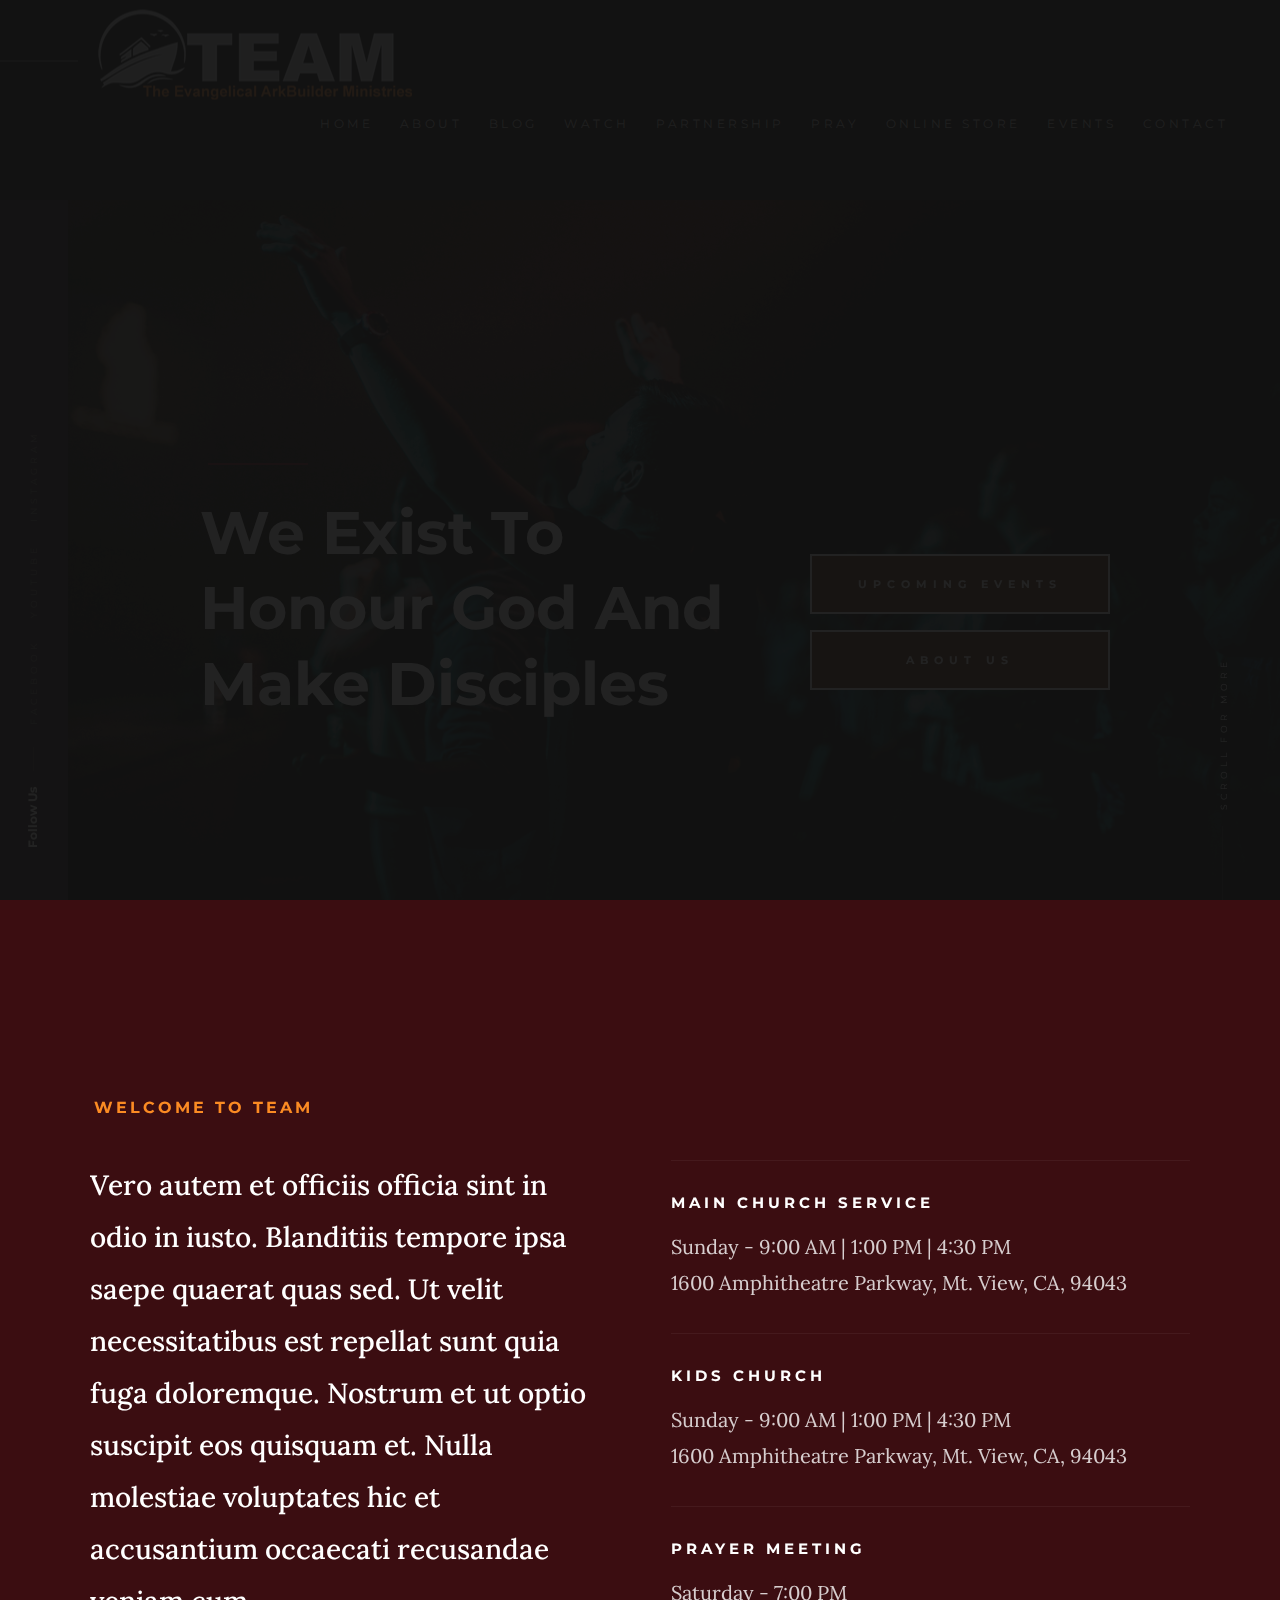
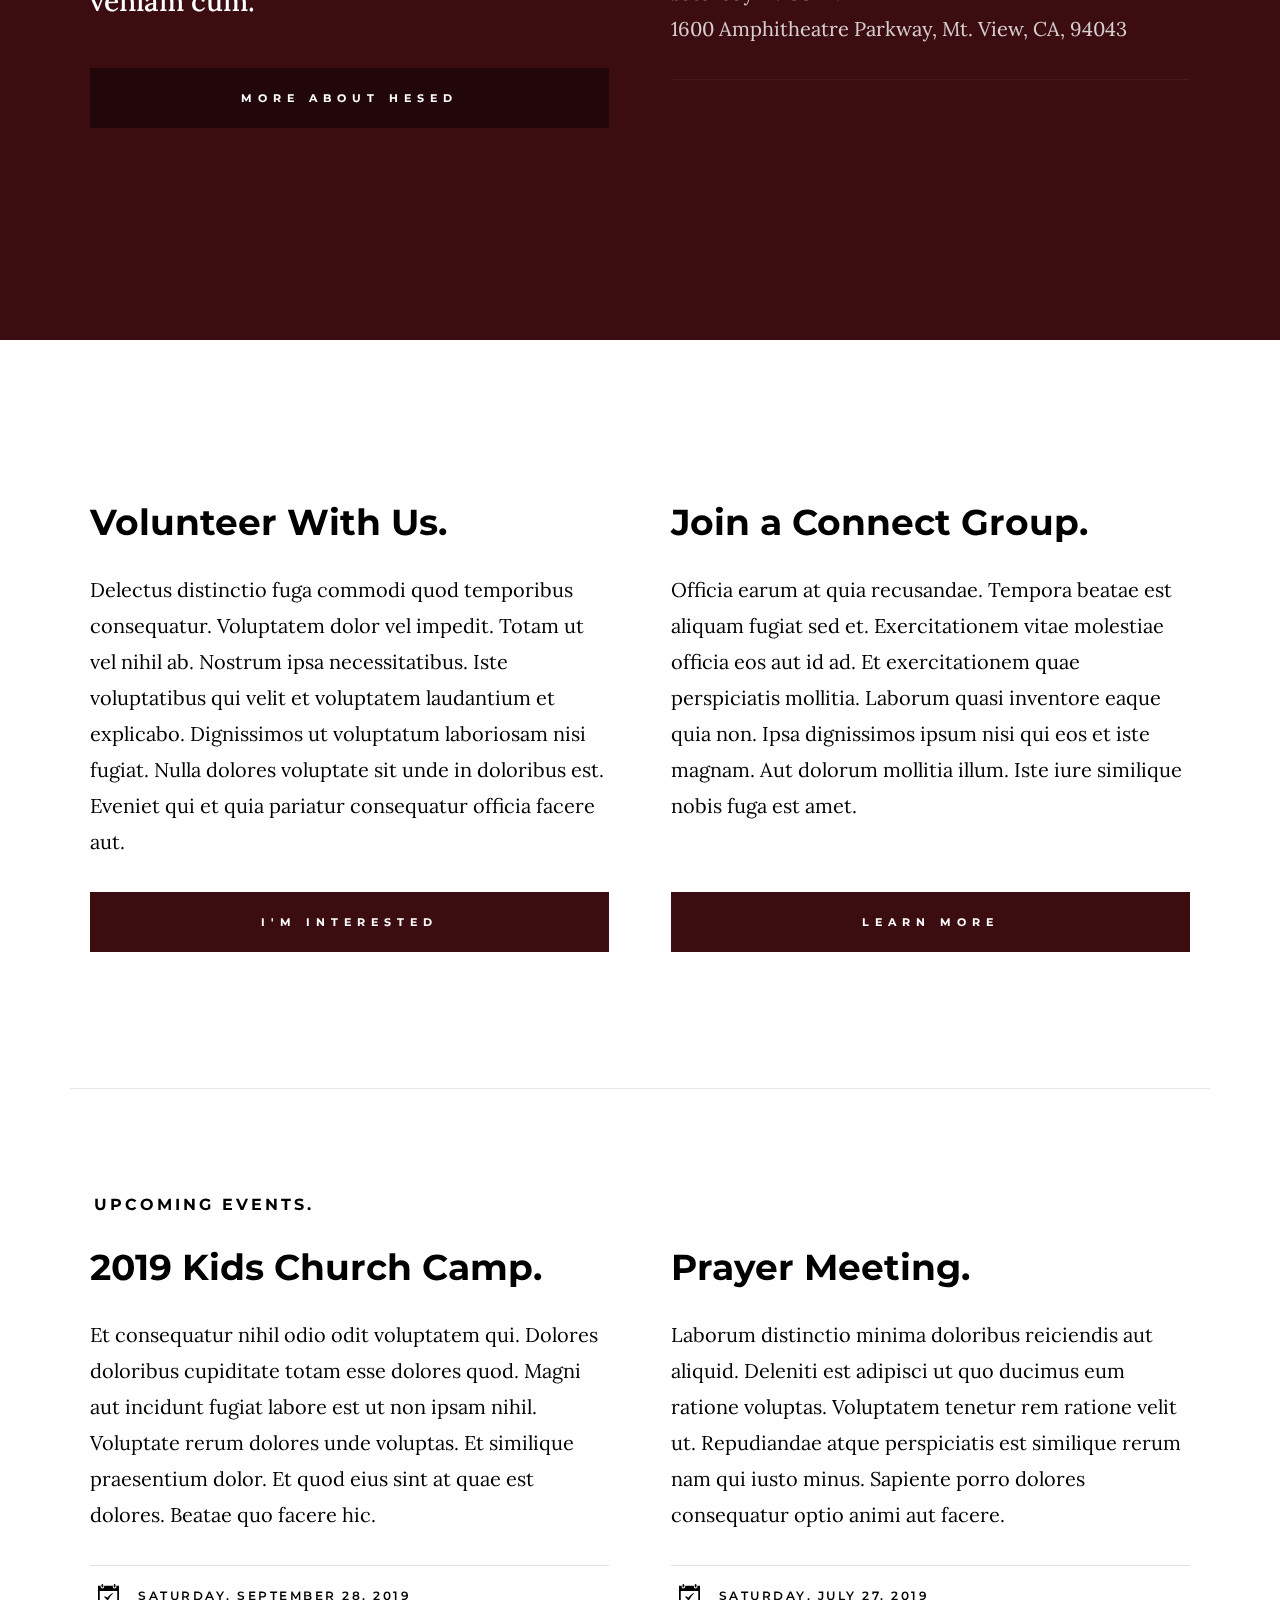
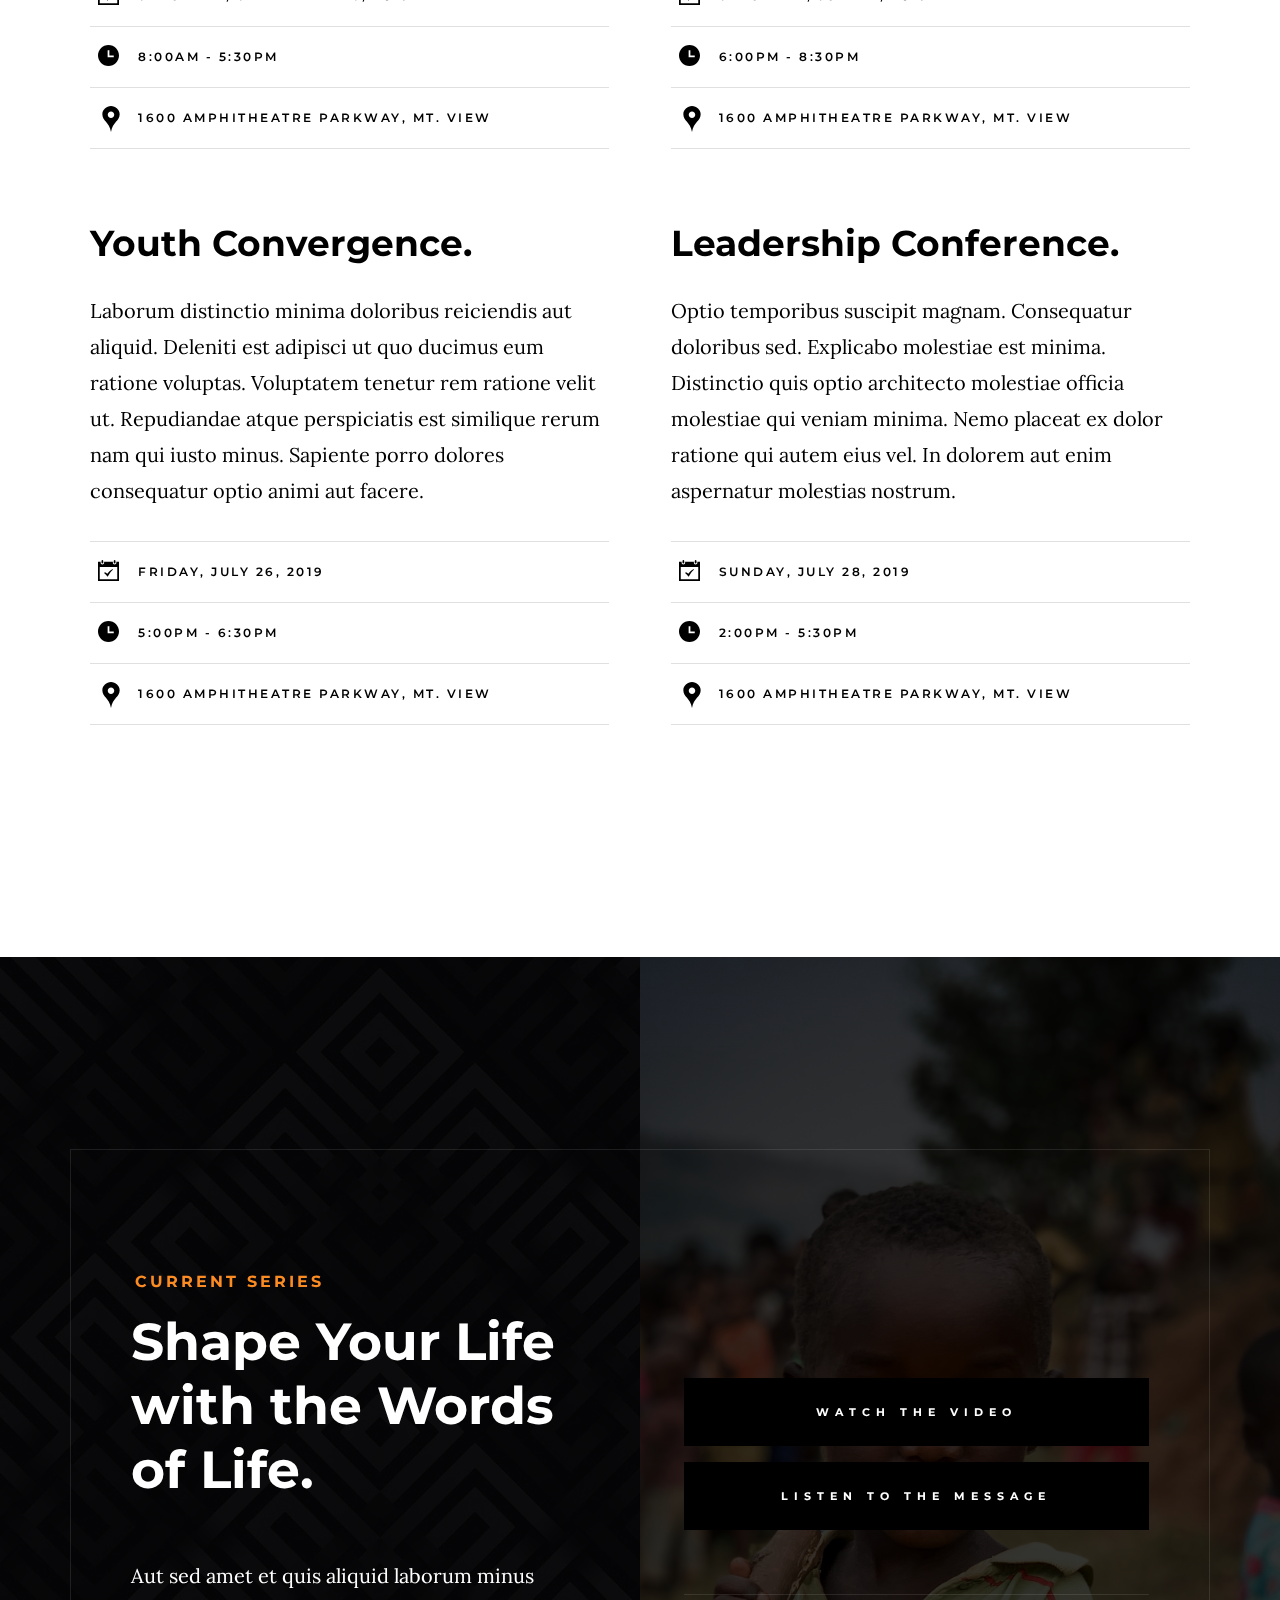
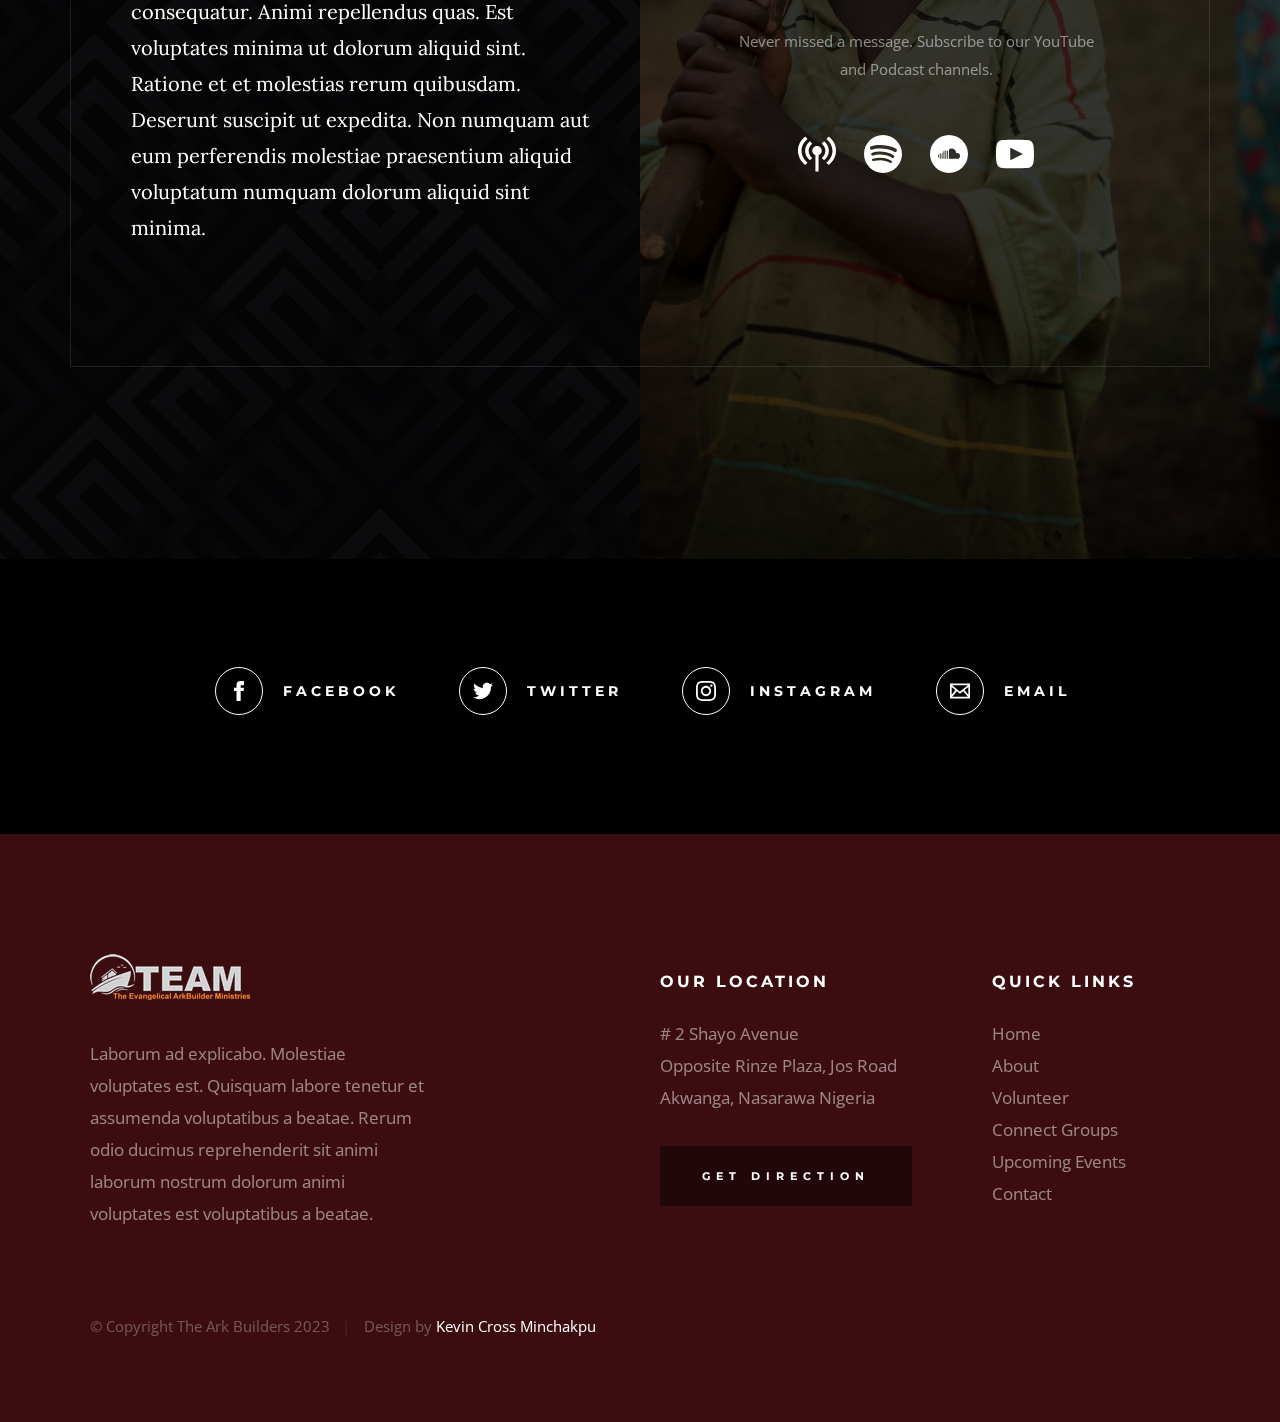
==== index.html @ ff725518 "commit" ====
<!DOCTYPE html>
<html class="no-js" lang="en">
<head>

    <!--- basic page needs
    ================================================== -->
    <meta charset="utf-8">
    <title>The Ark Builders</title>
    <meta name="description" content="">
    <meta name="author" content="">

    <!-- mobile specific metas
    ================================================== -->
    <meta name="viewport" content="width=device-width, initial-scale=1">

    <!-- CSS
    ================================================== -->
    <link rel="stylesheet" href="css/base.css">
    <link rel="stylesheet" href="css/main.css">

    <!-- script
    ================================================== -->
    <script src="js/modernizr.js"></script>

    <!-- favicons
    ================================================== -->
    <link rel="apple-touch-icon" sizes="180x180" href="apple-touch-icon.png">
    <link rel="icon" type="image/png" sizes="32x32" href="favicon-32x32.png">
    <link rel="icon" type="image/png" sizes="16x16" href="favicon-16x16.png">
    <link rel="manifest" href="site.webmanifest">

</head>

<body id="top">

    <!-- preloader
    ================================================== -->
    <div id="preloader">
        <div id="loader" class="dots-jump">
            <div></div>
            <div></div>
            <div></div>
        </div>
    </div>


    <!-- header
    ================================================== -->
    <header class="s-header">

        <div class="header-logo">
            <a class="site-logo" href="index.html">
                <img src="images/ark-logo.png" alt="Homepage">
            </a>
        </div>

        <nav class="header-nav-wrap">
            <ul class="header-nav">
                <li class="current"><a href="index.html" title="Home">Home</a></li>
                <li><a href="about.html" title="About">About</a></li>
                <li><a href="about.html" title="About">Blog</a></li>
                <li><a href="about.html" title="About">Watch</a></li>
                <li><a href="about.html" title="About">Partnership</a></li>
                <li><a href="about.html" title="About">Pray</a></li>
                <li><a href="about.html" title="About">Online Store</a></li>
                <li><a href="events.html" title="Services">Events</a></li>
                <li><a href="contact.html" title="Contact us">Contact</a></li>	
            </ul>
        </nav>

        <a class="header-menu-toggle" href="#0"><span>Menu</span></a>

    </header> <!-- end s-header -->


    <!-- hero
    ================================================== -->
    <section class="s-hero" data-parallax="scroll" data-image-src="images/hero-bg-3000.jpg" data-natural-width=3000 data-natural-height=2000 data-position-y=center>

        <div class="hero-left-bar"></div>

        <div class="row hero-content">

            <div class="column large-full hero-content__text">
                <h1>
                    We Exist To <br>
                    Honour God And <br>
                    Make Disciples
                </h1>

                <div class="hero-content__buttons">
                    <a href="events.html" class="btn btn--stroke">Upcoming Events</a>
                    <a href="about.html" class="btn btn--stroke">About Us</a>
                </div>
            </div> <!-- end hero-content__text -->

        </div> <!-- end hero-content -->

        <ul class="hero-social">
            <li class="hero-social__title">Follow Us</li>
            <li>
                <a href="#0" title="">Facebook</a>
            </li>
            <li>
                <a href="#0" title="">YouTube</a>
            </li>
            <li>
                <a href="#0" title="">Instagram</a>
            </li>
        </ul> <!-- end hero-social -->

        <div class="hero-scroll">
            <a href="#about" class="scroll-link smoothscroll">
                Scroll For More
            </a>
        </div> <!-- end hero-scroll -->

    </section> <!-- end s-hero -->


    <!-- about
    ================================================== -->
    <section id="about" class="s-about">

        <div class="row row-y-center about-content">

            <div class="column large-half medium-full">
                <h3 class="subhead">Welcome to TEAM</h3>
                <p class="lead">
                Vero autem et officiis officia sint in odio in iusto. 
                Blanditiis tempore ipsa saepe quaerat quas sed. Ut velit 
                necessitatibus est repellat sunt quia fuga doloremque. 
                Nostrum et ut optio suscipit eos quisquam et. Nulla molestiae 
                voluptates hic et accusantium occaecati recusandae veniam cum.
                </p>
                <a href="about.html" class="btn btn--primary btn--about">More About Hesed</a>
            </div>

            <div class="column large-half medium-full">
                <ul class="about-sched">
                    <li>
                        <h4>Main Church Service</h4>
                        <p>
                        Sunday - 9:00 AM | 1:00 PM | 4:30 PM <br>
                        1600 Amphitheatre Parkway, Mt. View, CA, 94043
                        </p>
                    </li>
                    <li>
                        <h4>Kids Church</h4>
                        <p>
                        Sunday - 9:00 AM | 1:00 PM | 4:30 PM <br>
                        1600 Amphitheatre Parkway, Mt. View, CA, 94043
                        </p>
                    </li>
                    <li>
                        <h4>Prayer Meeting</h4>
                        <p>
                        Saturday - 7:00 PM <br>
                        1600 Amphitheatre Parkway, Mt. View, CA, 94043
                        </p>
                    </li>
                </ul> <!-- end about-sched-->
            </div>

        </div> <!-- end about-content -->

    </section> <!-- end s-about -->


    <!-- connect
    ================================================== -->
    <section class="s-connect">

        <div class="row connect-content">
            <div class="column large-half tab-full">
                <h3 class="display-1">Volunteer With Us.</h3>
                <p>
                Delectus distinctio fuga commodi quod temporibus consequatur. 
                Voluptatem dolor vel impedit. Totam ut vel nihil ab. Nostrum ipsa 
                necessitatibus. Iste voluptatibus qui velit et voluptatem laudantium 
                et explicabo. Dignissimos ut voluptatum laboriosam nisi fugiat.
                Nulla dolores voluptate sit unde in doloribus est. Eveniet qui et 
                quia pariatur consequatur officia facere aut.
                </p>

                <a href="volunteer.html" class="btn btn--primary h-full-width">I'm Interested</a>
            </div>
            <div class="column large-half tab-full">
                <h3 class="display-1">Join a Connect Group.</h3>
                <p>
                Officia earum at quia recusandae. Tempora beatae est 
                aliquam fugiat sed et. Exercitationem vitae molestiae 
                officia eos aut id ad. Et exercitationem quae perspiciatis 
                mollitia. Laborum quasi inventore eaque quia non.
                Ipsa dignissimos ipsum nisi qui eos et iste magnam. Aut dolorum 
                mollitia illum. Iste iure similique nobis fuga est amet. 
                </p>

                <a href="connect-group.html" class="btn btn--primary h-full-width">Learn More</a>
            </div>
        </div> <!-- end connect-content  -->

    </section> <!-- end s-connect -->


    <!-- events
    ================================================== -->
    <section class="s-events">

        <div class="row events-header">
            <div class="column">
                <h2 class="subhead">Upcoming Events.</h2>
            </div>
        </div> <!-- end event-header -->

        <div class="row block-large-1-2 block-900-full events-list">

            <div class="column events-list__item">
                <h3 class="display-1 events-list__item-title">
                    <a href="#0" title="">2019 Kids Church Camp.</a>
                </h3>
                <p>
                Et consequatur nihil odio odit voluptatem qui. Dolores doloribus 
                cupiditate totam esse dolores quod. Magni aut incidunt fugiat 
                labore est ut non ipsam nihil. Voluptate rerum dolores unde 
                voluptas. Et similique praesentium dolor. Et quod 
                eius sint at quae est dolores. Beatae quo facere hic.
                </p>
                <ul class="events-list__meta">
                    <li class="events-list__meta-date">Saturday, September 28, 2019</li>
                    <li class="events-list__meta-time">8:00AM - 5:30PM</li>
                    <li class="events-list__meta-location">1600 Amphitheatre Parkway, Mt. View</li>
                </ul>
            </div> <!-- end events-list__item -->
            <div class="column events-list__item">
                <h3 class="display-1 events-list__item-title">
                    <a href="#0" title="">Prayer Meeting.</a>
                </h3>
                <p>
                Laborum distinctio minima doloribus reiciendis aut aliquid. 
                Deleniti est adipisci ut quo ducimus eum ratione voluptas. 
                Voluptatem tenetur rem ratione velit ut. Repudiandae atque 
                perspiciatis est similique rerum nam qui iusto minus. Sapiente 
                porro dolores consequatur optio animi aut facere.
                </p>
                <ul class="events-list__meta">
                    <li class="events-list__meta-date">Saturday, July 27, 2019</li>
                    <li class="events-list__meta-time">6:00PM - 8:30PM</li>
                    <li class="events-list__meta-location">1600 Amphitheatre Parkway, Mt. View</li>
                </ul>
            </div> <!-- end events-list__item -->
            <div class="column events-list__item">
                <h3 class="display-1 events-list__item-title">
                    <a href="#0" title="">Youth Convergence.</a>
                </h3>
                <p>
                Laborum distinctio minima doloribus reiciendis aut aliquid. 
                Deleniti est adipisci ut quo ducimus eum ratione voluptas. 
                Voluptatem tenetur rem ratione velit ut. Repudiandae atque 
                perspiciatis est similique rerum nam qui iusto minus. Sapiente 
                porro dolores consequatur optio animi aut facere.
                </p>
                <ul class="events-list__meta">
                    <li class="events-list__meta-date">Friday, July 26, 2019</li>
                    <li class="events-list__meta-time">5:00PM - 6:30PM</li>
                    <li class="events-list__meta-location">1600 Amphitheatre Parkway, Mt. View</li>
                </ul>
            </div> <!-- end events-list__item -->
            <div class="column events-list__item">
                <h3 class="display-1 events-list__item-title">
                    <a href="#0" title="">Leadership Conference.</a>
                </h3>
                <p>
                Optio temporibus suscipit magnam. Consequatur doloribus sed. 
                Explicabo molestiae est minima. Distinctio quis optio architecto 
                molestiae officia molestiae qui veniam minima. Nemo placeat ex 
                dolor ratione qui autem eius vel. In dolorem aut enim aspernatur 
                molestias nostrum.
                </p>
                <ul class="events-list__meta">
                    <li class="events-list__meta-date">Sunday, July 28, 2019</li>
                    <li class="events-list__meta-time">2:00PM - 5:30PM</li>
                    <li class="events-list__meta-location">1600 Amphitheatre Parkway, Mt. View</li>
                </ul>
            </div> <!-- end events-list__item -->

        </div> <!-- end events-list -->

    </section> <!-- end s-events -->


    <!-- series
    ================================================== -->
    <section class="s-series">

        <div class="series-img" style="background-image: url('images/series-2000.jpg');"></div>

        <div class="row row-y-center series-content">

            <div class="column large-half medium-full">
                <h3 class="subhead">Current Series</h3>
                <h2>Shape Your Life with the Words of Life.</h2>
                <p>
                Aut sed amet et quis aliquid laborum minus consequatur. Animi repellendus quas. 
                Est voluptates minima ut dolorum aliquid sint. Ratione et et molestias rerum 
                quibusdam. Deserunt suscipit ut expedita. Non numquam aut eum perferendis 
                molestiae praesentium aliquid voluptatum numquam dolorum aliquid sint minima.
                </p>
            </div> <!-- end column -->

            <div class="column large-half medium-full">
                <div class="series-content__buttons">
                    <a href="" class="btn btn--large h-full-width">Watch the Video</a>
                    <a href="" class="btn btn--large h-full-width">Listen To the Message</a>
                </div>

                <div class="series-content__subscribe">
                    <p>
                    Never missed a message. Subscribe to our YouTube and Podcast channels.
                    </p>
                    
                    <ul class="series-content__subscribe-links">
                        <li class="ss-apple-podcast"><a href="#0">Apple Podcast</a></li>
                        <li class="ss-spotify"><a href="#0">Spotify</a></li>
                        <li class="ss-soundcloud"><a href="#0">SoundCloud</a></li>
                        <li class="ss-youtube"><a href="#0">Youtube</a></li>
                    </ul>
                </div>
            </div> <!-- end column -->
            
        </div> <!-- series-content -->

    </section> <!-- end s-series -->


    <!-- Social
    ================================================== -->
    <section class="s-social">
            
        <div class="row social-content">
            <div class="column">
                <ul class="social-list">
                    <li class="social-list__item">
                        <a href="#0" title="">
                            <span class="social-list__icon social-list__icon--facebook"></span>
                            <span class="social-list__text">Facebook</span>
                        </a>
                    </li>
                    <li class="social-list__item">
                        <a href="#0" title="">
                            <span class="social-list__icon social-list__icon--twitter"></span>
                            <span class="social-list__text">Twitter</span>
                        </a>
                    </li>
                    <li class="social-list__item">
                        <a href="#0" title="">
                            <span class="social-list__icon social-list__icon--instagram"></span>
                            <span class="social-list__text">Instagram</span>
                        </a>
                    </li>
                    <li class="social-list__item">
                        <a href="#0" title="">
                            <span class="social-list__icon social-list__icon--email"></span>
                            <span class="social-list__text">Email</span>
                        </a>
                    </li>
                </ul>
            </div>
        </div> <!-- end social-content -->

    </section> <!-- end s-social -->


    <!-- footer
    ================================================== -->
    <footer class="s-footer">

        <div class="row footer-top">
            <div class="column large-4 medium-5 tab-full">
                <div class="footer-logo">
                    <a class="site-footer-logo" href="index.html">
                        <img src="images/arklogo.png" alt="Homepage">
                    </a>
                </div>  <!-- footer-logo -->
                <p>
                Laborum ad explicabo. Molestiae voluptates est. Quisquam labore tenetur 
                et assumenda voluptatibus a beatae. Rerum odio ducimus reprehenderit 
                sit animi laborum nostrum dolorum animi voluptates est voluptatibus a beatae. 
                </p>
            </div>
            <div class="column large-half tab-full">
                <div class="row">
                    <div class="column large-7 medium-full">
                        <h4 class="h6">Our Location</h4>
                        <p>
                        # 2 Shayo Avenue<br>
                        Opposite Rinze Plaza, Jos Road <br>
                        Akwanga, Nasarawa Nigeria
                        </p>
        
                        <p>
                        <a href="https://goo.gl/maps/bc7C7eYtSmnNs6216" target="_blank" class="btn btn--footer">Get Direction</a>
                        </p>
                    </div>
                    <div class="column large-5 medium-full">
                        <h4 class="h6">Quick Links</h4>
                        <ul class="footer-list">
                            <li><a href="index.html">Home</a></li>
                            <li><a href="about.html">About</a></li>
                            <li><a href="volunteer.html">Volunteer</a></li>
                            <li><a href="connect-group.html">Connect Groups</a></li>
                            <li><a href="events.html">Upcoming Events</a></li>
                            <li><a href="contact.html">Contact</a></li>
                        </ul>
                    </div>
                </div>
            </div>
        </div> <!-- end footer-top -->

        <div class="row footer-bottom">
            <div class="column ss-copyright">
                <span>© Copyright The Ark Builders 2023</span> 
                <span>Design by <a href="https://www.nine-estacks.com/">Kevin Cross Minchakpu</a></span>
            </div>
        </div> <!-- footer-bottom -->

        <div class="ss-go-top">
            <a class="smoothscroll" title="Back to Top" href="#top">
                <svg xmlns="http://www.w3.org/2000/svg" width="24" height="24" viewBox="0 0 24 24"><path d="M12 0l8 9h-6v15h-4v-15h-6z"/></svg>
            </a>
        </div> <!-- ss-go-top -->

    </footer> <!-- end s-footer -->


    <!-- Java Script
    ================================================== -->
    <script src="js/jquery-3.2.1.min.js"></script>
    <script src="js/plugins.js"></script>
    <script src="js/main.js"></script>

</body>
---- css/base.css ----
/* =================================================================== 
 *  Hesed Base Stylesheet
 *  Ver. 1.0.0
 *  07-25-2019
 *  ------------------------------------------------------------------
 *
 *  TOC:
 *	# imports 
 *	# normalize
 *	# grid v2.1.0
 *	# block grids
 *	# MISC
 *
 * =================================================================== */

/* ===================================================================
 * # imports 
 *
 * ------------------------------------------------------------------- */
@import url("https://fonts.googleapis.com/css?family=Montserrat:400,500,600,700|Open+Sans:300,400,500,600,700|Lora:400,400i,700,700i&display=swap");


/* ==========================================================================
 * # normalize
 * normalize.css v8.0.1 | MIT License |
 * github.com/necolas/normalize.css
 *
 * -------------------------------------------------------------------------- */

/* ------------------------------------------------------------------- 
 * ## document
 * ------------------------------------------------------------------- */

/* 1. Correct the line height in all browsers.
 * 2. Prevent adjustments of font size after orientation changes in iOS.*/
html {
	line-height: 1.15;  /* 1 */
	-webkit-text-size-adjust: 100%;  /* 2 */
}

/* ------------------------------------------------------------------- 
 * ## sections
 * ------------------------------------------------------------------- */

/* Remove the margin in all browsers. */
body {
	margin: 0;
}

/* Render the `main` element consistently in IE. */
main {
	display: block;
}

/* Correct the font size and margin on `h1` elements within `section` and
 * `article` contexts in Chrome, Firefox, and Safari. */
h1 {
	font-size: 2em;
	margin: 0.67em 0;
}

/* ------------------------------------------------------------------- 
 * ## grouping
 * ------------------------------------------------------------------- */

/* 1. Add the correct box sizing in Firefox.
 * 2. Show the overflow in Edge and IE. */
hr {
	box-sizing: content-box;  /* 1 */
	height: 0;  /* 1 */
	overflow: visible;  /* 2 */
}

/* 1. Correct the inheritance and scaling of font size in all browsers.
 * 2. Correct the odd `em` font sizing in all browsers. */
pre {
	font-family: monospace, monospace;  /* 1 */
	font-size: 1em;  /* 2 */
}

/* ------------------------------------------------------------------- 
 * ## text-level semantics
 * ------------------------------------------------------------------- */

/* Remove the gray background on active links in IE 10. */
a {
	background-color: transparent;
}

/* 1. Remove the bottom border in Chrome 57-
 * 2. Add the correct text decoration in Chrome, Edge, IE, Opera, and Safari. */
abbr[title] {
	border-bottom: none;  /* 1 */
	text-decoration: underline;  /* 2 */
	text-decoration: underline dotted;  /* 2 */
}

/* Add the correct font weight in Chrome, Edge, and Safari. */
b,
strong {
	font-weight: bolder;
}

/* 1. Correct the inheritance and scaling of font size in all browsers.
 * 2. Correct the odd `em` font sizing in all browsers. */
code,
kbd,
samp {
	font-family: monospace, monospace;  /* 1 */
	font-size: 1em;  /* 2 */
}

/* Add the correct font size in all browsers. */
small {
	font-size: 80%;
}

/* Prevent `sub` and `sup` elements from affecting the line height in
 * all browsers. */
sub,
sup {
	font-size: 75%;
	line-height: 0;
	position: relative;
	vertical-align: baseline;
}

sub {
	bottom: -0.25em;
}

sup {
	top: -0.5em;
}

/* ------------------------------------------------------------------- 
 * ## embedded content
 * ------------------------------------------------------------------- */

/* Remove the border on images inside links in IE 10. */
img {
	border-style: none;
}

/* ------------------------------------------------------------------- 
 * ## forms
 * ------------------------------------------------------------------- */

/* 1. Change the font styles in all browsers.
 * 2. Remove the margin in Firefox and Safari. */
button,
input,
optgroup,
select,
textarea {
	font-family: inherit;  /* 1 */
	font-size: 100%;  /* 1 */
	line-height: 1.15;  /* 1 */
	margin: 0;  /* 2 */
}

/* Show the overflow in IE.
 * 1. Show the overflow in Edge. */
button,
input {

	/* 1 */
	overflow: visible;
}

/* Remove the inheritance of text transform in Edge, Firefox, and IE.
 * 1. Remove the inheritance of text transform in Firefox. */
button,
select {

	/* 1 */
	text-transform: none;
}

/* Correct the inability to style clickable types in iOS and Safari. */
button,
[type="button"],
[type="reset"],
[type="submit"] {
	-webkit-appearance: button;
}

/* Remove the inner border and padding in Firefox. */
button::-moz-focus-inner,
[type="button"]::-moz-focus-inner,
[type="reset"]::-moz-focus-inner,
[type="submit"]::-moz-focus-inner {
	border-style: none;
	padding: 0;
}

/* Restore the focus styles unset by the previous rule. */
button:-moz-focusring,
[type="button"]:-moz-focusring,
[type="reset"]:-moz-focusring,
[type="submit"]:-moz-focusring {
	outline: 1px dotted ButtonText;
}

/* Correct the padding in Firefox. */
fieldset {
	padding: 0.35em 0.75em 0.625em;
}

/* 1. Correct the text wrapping in Edge and IE.
 * 2. Correct the color inheritance from `fieldset` elements in IE.
 * 3. Remove the padding so developers are not caught out when they zero out
 *    `fieldset` elements in all browsers. */
legend {
	box-sizing: border-box;  /* 1 */
	color: inherit;  /* 2 */
	display: table;  /* 1 */
	max-width: 100%;  /* 1 */
	padding: 0;  /* 3 */
	white-space: normal;  /* 1 */
}

/* Add the correct vertical alignment in Chrome, Firefox, and Opera. */
progress {
	vertical-align: baseline;
}

/* Remove the default vertical scrollbar in IE 10+. */
textarea {
	overflow: auto;
}

/* 1. Add the correct box sizing in IE 10.
 * 2. Remove the padding in IE 10. */
[type="checkbox"],
[type="radio"] {
	box-sizing: border-box;  /* 1 */
	padding: 0;  /* 2 */
}

/* Correct the cursor style of increment and decrement buttons in Chrome. */
[type="number"]::-webkit-inner-spin-button,
[type="number"]::-webkit-outer-spin-button {
	height: auto;
}

/* 1. Correct the odd appearance in Chrome and Safari.
 * 2. Correct the outline style in Safari. */
[type="search"] {
	-webkit-appearance: textfield;  /* 1 */
	outline-offset: -2px;  /* 2 */
}

/* Remove the inner padding in Chrome and Safari on macOS. */
[type="search"]::-webkit-search-decoration {
	-webkit-appearance: none;
}

/* 1. Correct the inability to style clickable types in iOS and Safari.
 * 2. Change font properties to `inherit` in Safari. */
::-webkit-file-upload-button {
	-webkit-appearance: button;  /* 1 */
	font: inherit;  /* 2 */
}

/* ------------------------------------------------------------------- 
 * ## interactive
 * ------------------------------------------------------------------- */

/* Add the correct display in Edge, IE 10+, and Firefox. */
details {
	display: block;
}

/* Add the correct display in all browsers. */
summary {
	display: list-item;
}

/* ------------------------------------------------------------------- 
 * ## misc
 * ------------------------------------------------------------------- */

/* Add the correct display in IE 10+. */
template {
	display: none;
}

/* Add the correct display in IE 10. */
[hidden] {
	display: none;
}


/* ===================================================================
 * # basic/base setup styles
 *
 * ------------------------------------------------------------------- */
html {
	font-size: 62.5%;
	box-sizing: border-box;
}

*,
*::before,
*::after {
	box-sizing: inherit;
}

body {
	font-weight: normal;
	line-height: 1;
	word-wrap: break-word;
	-moz-font-smoothing: grayscale;
	-moz-osx-font-smoothing: grayscale;
	-webkit-font-smoothing: antialiased;
	-webkit-overflow-scrolling: touch;
	-webkit-text-size-adjust: none;
}

/* ------------------------------------------------------------------- 
 * ## Media
 * ------------------------------------------------------------------- */
svg,
img,
video
embed,
iframe,
object {
	max-width: 100%;
	height: auto;
}

/* ------------------------------------------------------------------- 
 * ## Typography resets 
 * ------------------------------------------------------------------- */
div,
dl,
dt,
dd,
ul,
ol,
li,
h1,
h2,
h3,
h4,
h5,
h6,
pre,
form,
p,
blockquote,
th,
td {
	margin: 0;
	padding: 0;
}

p {
	font-size: inherit;
	text-rendering: optimizeLegibility;
}

em,
i {
	font-style: italic;
	line-height: inherit;
}

strong,
b {
	font-weight: bold;
	line-height: inherit;
}

small {
	font-size: 60%;
	line-height: inherit;
}

ol,
ul {
	list-style: none;
}

li {
	display: block;
}

/* ------------------------------------------------------------------- 
 * ## links
 * ------------------------------------------------------------------- */
a {
	text-decoration: none;
	line-height: inherit;
}

a img {
	border: none;
}

/* ------------------------------------------------------------------- 
 * ## inputs
 * ------------------------------------------------------------------- */
fieldset {
	margin: 0;
	padding: 0;
}

input[type="email"],
input[type="number"],
input[type="search"],
input[type="text"],
input[type="tel"],
input[type="url"],
input[type="password"],
textarea {
	-webkit-appearance: none;
	-moz-appearance: none;
	appearance: none;
}


/* ===================================================================
 * # grid v2.1.0
 *
 *   -----------------------------------------------------------------
 * - Grid breakpoints are based on MAXIMUM WIDTH media queries, 
 *   meaning they apply to that one breakpoint and ALL THOSE BELOW IT.
 * - Grid columns without a specified width will automatically layout 
 *   as equal width columns.
 * ------------------------------------------------------------------- */

/* rows
 * ------------------------------------- */
.row {
	width: 89%;
	max-width: 1340px;
	margin: 0 auto;
	display: -ms-flexbox;
	display: -webkit-flex;
	display: flex;
	-webkit-flex-flow: row wrap;
	-ms-flex-flow: row wrap;
	flex-flow: row wrap;
}

.row .row {
	width: auto;
	max-width: none;
	margin-left: -20px;
	margin-right: -20px;
}

/* columns
 * -------------------------------------- */
.column {
	-webkit-flex: 1 1 0%;
	-ms-flex: 1 1 0%;
	flex: 1 1 0%;
	padding: 0 20px;
}

.collapse > .column,
.column.collapse {
	padding: 0;
}

/* flex row containers utility classes
 * ----------------------------------------- */
.row.row-wrap {
	-webkit-flex-wrap: wrap;
	-ms-flex-wrap: wrap;
	flex-wrap: wrap;
}

.row.row-nowrap {
	-webkit-flex-wrap: nowrap;
	-ms-flex-wrap: none;
	flex-wrap: nowrap;
}

.row.row-y-top {
	-webkit-align-items: flex-start;
	-ms-flex-align: start;
	align-items: flex-start;
}

.row.row-y-bottom {
	-webkit-align-items: flex-end;
	-ms-flex-align: end;
	align-items: flex-end;
}

.row.row-y-center {
	-webkit-align-items: center;
	-ms-flex-align: center;
	align-items: center;
}

.row.row-stretch {
	-webkit-align-items: stretch;
	-ms-flex-align: stretch;
	align-items: stretch;
}

.row.row-baseline {
	-webkit-align-items: baseline;
	-ms-flex-align: baseline;
	align-items: baseline;
}

.row.row-x-left {
	-ms-flex-pack: start;
	-webkit-justify-content: flex-start;
	justify-content: flex-start;
}

.row.row-x-right {
	-ms-flex-pack: end;
	-webkit-justify-content: flex-end;
	justify-content: flex-end;
}

.row.row-x-center {
	-ms-flex-pack: center;
	-webkit-justify-content: center;
	justify-content: center;
}

/* flex item utility alignment classes
 * ----------------------------------------- */
.align-center {
	margin: auto;
	-webkit-align-self: center;
	-ms-flex-item-align: center;
	align-self: center;
}

.align-left {
	margin-right: auto;
	-webkit-align-self: center;
	-ms-flex-item-align: center;
	align-self: center;
}

.align-right {
	margin-left: auto;
	-webkit-align-self: center;
	-ms-flex-item-align: center;
	align-self: center;
}

.align-x-center {
	margin-right: auto;
	margin-left: auto;
}

.align-x-left {
	margin-right: auto;
}

.align-x-right {
	margin-left: auto;
}

.align-y-center {
	-webkit-align-self: center;
	-ms-flex-item-align: center;
	align-self: center;
}

.align-y-top {
	-webkit-align-self: flex-start;
	-ms-flex-item-align: start;
	align-self: flex-start;
}

.align-y-bottom {
	-webkit-align-self: flex-end;
	-ms-flex-item-align: end;
	align-self: flex-end;
}

/* large screen column widths 
 * -------------------------------------- */
.large-1 {
	-webkit-flex: 0 0 8.33333%;
	-ms-flex: 0 0 8.33333%;
	flex: 0 0 8.33333%;
	max-width: 8.33333%;
}

.large-2 {
	-webkit-flex: 0 0 16.66667%;
	-ms-flex: 0 0 16.66667%;
	flex: 0 0 16.66667%;
	max-width: 16.66667%;
}

.large-3 {
	-webkit-flex: 0 0 25%;
	-ms-flex: 0 0 25%;
	flex: 0 0 25%;
	max-width: 25%;
}

.large-4 {
	-webkit-flex: 0 0 33.33333%;
	-ms-flex: 0 0 33.33333%;
	flex: 0 0 33.33333%;
	max-width: 33.33333%;
}

.large-5 {
	-webkit-flex: 0 0 41.66667%;
	-ms-flex: 0 0 41.66667%;
	flex: 0 0 41.66667%;
	max-width: 41.66667%;
}

.large-6,
.large-half {
	-webkit-flex: 0 0 50%;
	-ms-flex: 0 0 50%;
	flex: 0 0 50%;
	max-width: 50%;
}

.large-7 {
	-webkit-flex: 0 0 58.33333%;
	-ms-flex: 0 0 58.33333%;
	flex: 0 0 58.33333%;
	max-width: 58.33333%;
}

.large-8 {
	-webkit-flex: 0 0 66.66667%;
	-ms-flex: 0 0 66.66667%;
	flex: 0 0 66.66667%;
	max-width: 66.66667%;
}

.large-9 {
	-webkit-flex: 0 0 75%;
	-ms-flex: 0 0 75%;
	flex: 0 0 75%;
	max-width: 75%;
}

.large-10 {
	-webkit-flex: 0 0 83.33333%;
	-ms-flex: 0 0 83.33333%;
	flex: 0 0 83.33333%;
	max-width: 83.33333%;
}

.large-11 {
	-webkit-flex: 0 0 91.66667%;
	-ms-flex: 0 0 91.66667%;
	flex: 0 0 91.66667%;
	max-width: 91.66667%;
}

.large-12,
.large-full {
	-webkit-flex: 0 0 100%;
	-ms-flex: 0 0 100%;
	flex: 0 0 100%;
	max-width: 100%;
}

/* ------------------------------------------------------------------- 
 * ## medium screen devices
 * ------------------------------------------------------------------- */
@media screen and (max-width:1200px) {
	.row .row {
		margin-left: -16px;
		margin-right: -16px;
	}

	.column {
		padding: 0 16px;
	}

	.medium-1 {
		-webkit-flex: 0 0 8.33333%;
		-ms-flex: 0 0 8.33333%;
		flex: 0 0 8.33333%;
		max-width: 8.33333%;
	}

	.medium-2 {
		-webkit-flex: 0 0 16.66667%;
		-ms-flex: 0 0 16.66667%;
		flex: 0 0 16.66667%;
		max-width: 16.66667%;
	}

	.medium-3 {
		-webkit-flex: 0 0 25%;
		-ms-flex: 0 0 25%;
		flex: 0 0 25%;
		max-width: 25%;
	}

	.medium-4 {
		-webkit-flex: 0 0 33.33333%;
		-ms-flex: 0 0 33.33333%;
		flex: 0 0 33.33333%;
		max-width: 33.33333%;
	}

	.medium-5 {
		-webkit-flex: 0 0 41.66667%;
		-ms-flex: 0 0 41.66667%;
		flex: 0 0 41.66667%;
		max-width: 41.66667%;
	}

	.medium-6,
	.medium-half {
		-webkit-flex: 0 0 50%;
		-ms-flex: 0 0 50%;
		flex: 0 0 50%;
		max-width: 50%;
	}

	.medium-7 {
		-webkit-flex: 0 0 58.33333%;
		-ms-flex: 0 0 58.33333%;
		flex: 0 0 58.33333%;
		max-width: 58.33333%;
	}

	.medium-8 {
		-webkit-flex: 0 0 66.66667%;
		-ms-flex: 0 0 66.66667%;
		flex: 0 0 66.66667%;
		max-width: 66.66667%;
	}

	.medium-9 {
		-webkit-flex: 0 0 75%;
		-ms-flex: 0 0 75%;
		flex: 0 0 75%;
		max-width: 75%;
	}

	.medium-10 {
		-webkit-flex: 0 0 83.33333%;
		-ms-flex: 0 0 83.33333%;
		flex: 0 0 83.33333%;
		max-width: 83.33333%;
	}

	.medium-11 {
		-webkit-flex: 0 0 91.66667%;
		-ms-flex: 0 0 91.66667%;
		flex: 0 0 91.66667%;
		max-width: 91.66667%;
	}

	.medium-12,
	.medium-full {
		-webkit-flex: 0 0 100%;
		-ms-flex: 0 0 100%;
		flex: 0 0 100%;
		max-width: 100%;
	}

}

/* ------------------------------------------------------------------- 
 * ## tablets
 * ------------------------------------------------------------------- */
@media screen and (max-width:800px) {
	.tab-1 {
		-webkit-flex: 0 0 8.33333%;
		-ms-flex: 0 0 8.33333%;
		flex: 0 0 8.33333%;
		max-width: 8.33333%;
	}

	.tab-2 {
		-webkit-flex: 0 0 16.66667%;
		-ms-flex: 0 0 16.66667%;
		flex: 0 0 16.66667%;
		max-width: 16.66667%;
	}

	.tab-3 {
		-webkit-flex: 0 0 25%;
		-ms-flex: 0 0 25%;
		flex: 0 0 25%;
		max-width: 25%;
	}

	.tab-4 {
		-webkit-flex: 0 0 33.33333%;
		-ms-flex: 0 0 33.33333%;
		flex: 0 0 33.33333%;
		max-width: 33.33333%;
	}

	.tab-5 {
		-webkit-flex: 0 0 41.66667%;
		-ms-flex: 0 0 41.66667%;
		flex: 0 0 41.66667%;
		max-width: 41.66667%;
	}

	.tab-6,
	.tab-half {
		-webkit-flex: 0 0 50%;
		-ms-flex: 0 0 50%;
		flex: 0 0 50%;
		max-width: 50%;
	}

	.tab-7 {
		-webkit-flex: 0 0 58.33333%;
		-ms-flex: 0 0 58.33333%;
		flex: 0 0 58.33333%;
		max-width: 58.33333%;
	}

	.tab-8 {
		-webkit-flex: 0 0 66.66667%;
		-ms-flex: 0 0 66.66667%;
		flex: 0 0 66.66667%;
		max-width: 66.66667%;
	}

	.tab-9 {
		-webkit-flex: 0 0 75%;
		-ms-flex: 0 0 75%;
		flex: 0 0 75%;
		max-width: 75%;
	}

	.tab-10 {
		-webkit-flex: 0 0 83.33333%;
		-ms-flex: 0 0 83.33333%;
		flex: 0 0 83.33333%;
		max-width: 83.33333%;
	}

	.tab-11 {
		-webkit-flex: 0 0 91.66667%;
		-ms-flex: 0 0 91.66667%;
		flex: 0 0 91.66667%;
		max-width: 91.66667%;
	}

	.tab-12,
	.tab-full {
		-webkit-flex: 0 0 100%;
		-ms-flex: 0 0 100%;
		flex: 0 0 100%;
		max-width: 100%;
	}

	.hide-on-tablet {
		display: none;
	}

}

/* ------------------------------------------------------------------- 
 * ## mobile devices 
 * ------------------------------------------------------------------- */
@media screen and (max-width:600px) {
	.row {
		width: 100%;
		padding-left: 25px;
		padding-right: 25px;
	}

	.row .row {
		margin-left: -10px;
		margin-right: -10px;
		padding-left: 0;
		padding-right: 0;
	}

	.column {
		padding: 0 10px;
	}

	.mob-1 {
		-webkit-flex: 0 0 8.33333%;
		-ms-flex: 0 0 8.33333%;
		flex: 0 0 8.33333%;
		max-width: 8.33333%;
	}

	.mob-2 {
		-webkit-flex: 0 0 16.66667%;
		-ms-flex: 0 0 16.66667%;
		flex: 0 0 16.66667%;
		max-width: 16.66667%;
	}

	.mob-3 {
		-webkit-flex: 0 0 25%;
		-ms-flex: 0 0 25%;
		flex: 0 0 25%;
		max-width: 25%;
	}

	.mob-4 {
		-webkit-flex: 0 0 33.33333%;
		-ms-flex: 0 0 33.33333%;
		flex: 0 0 33.33333%;
		max-width: 33.33333%;
	}

	.mob-5 {
		-webkit-flex: 0 0 41.66667%;
		-ms-flex: 0 0 41.66667%;
		flex: 0 0 41.66667%;
		max-width: 41.66667%;
	}

	.mob-6,
	.mob-half {
		-webkit-flex: 0 0 50%;
		-ms-flex: 0 0 50%;
		flex: 0 0 50%;
		max-width: 50%;
	}

	.mob-7 {
		-webkit-flex: 0 0 58.33333%;
		-ms-flex: 0 0 58.33333%;
		flex: 0 0 58.33333%;
		max-width: 58.33333%;
	}

	.mob-8 {
		-webkit-flex: 0 0 66.66667%;
		-ms-flex: 0 0 66.66667%;
		flex: 0 0 66.66667%;
		max-width: 66.66667%;
	}

	.mob-9 {
		-webkit-flex: 0 0 75%;
		-ms-flex: 0 0 75%;
		flex: 0 0 75%;
		max-width: 75%;
	}

	.mob-10 {
		-webkit-flex: 0 0 83.33333%;
		-ms-flex: 0 0 83.33333%;
		flex: 0 0 83.33333%;
		max-width: 83.33333%;
	}

	.mob-11 {
		-webkit-flex: 0 0 91.66667%;
		-ms-flex: 0 0 91.66667%;
		flex: 0 0 91.66667%;
		max-width: 91.66667%;
	}

	.mob-12,
	.mob-full {
		-webkit-flex: 0 0 100%;
		-ms-flex: 0 0 100%;
		flex: 0 0 100%;
		max-width: 100%;
	}

	.hide-on-mobile {
		display: none;
	}

}

/* ------------------------------------------------------------------- 
 * ## small mobile devices <= 400px
 * ------------------------------------------------------------------- */
@media screen and (max-width:400px) {
	.row {
		padding-left: 22px;
		padding-right: 22px;
	}

	.row .row {
		margin-left: 0;
		margin-right: 0;
	}

	.column {
		-webkit-flex: 0 0 100%;
		-ms-flex: 0 0 100%;
		flex: 0 0 100%;
		max-width: 100%;
		width: 100%;
		margin-left: 0;
		margin-right: 0;
		padding: 0;
	}

}


/* ===================================================================
 * # block grids
 *
 * -------------------------------------------------------------------
 * Equally-sized columns define at parent/row level.
 * ------------------------------------------------------------------- */
.block-large-1-8 > .column {
	-webkit-flex: 0 0 12.5%;
	-ms-flex: 0 0 12.5%;
	flex: 0 0 12.5%;
	max-width: 12.5%;
}

.block-large-1-6 > .column {
	-webkit-flex: 0 0 16.66667%;
	-ms-flex: 0 0 16.66667%;
	flex: 0 0 16.66667%;
	max-width: 16.66667%;
}

.block-large-1-5 > .column {
	-webkit-flex: 0 0 20%;
	-ms-flex: 0 0 20%;
	flex: 0 0 20%;
	max-width: 20%;
}

.block-large-1-4 > .column {
	-webkit-flex: 0 0 25%;
	-ms-flex: 0 0 25%;
	flex: 0 0 25%;
	max-width: 25%;
}

.block-large-1-3 > .column {
	-webkit-flex: 0 0 33.33333%;
	-ms-flex: 0 0 33.33333%;
	flex: 0 0 33.33333%;
	max-width: 33.33333%;
}

.block-large-1-2 > .column {
	-webkit-flex: 0 0 50%;
	-ms-flex: 0 0 50%;
	flex: 0 0 50%;
	max-width: 50%;
}

.block-large-full > .column {
	-webkit-flex: 0 0 100%;
	-ms-flex: 0 0 100%;
	flex: 0 0 100%;
	max-width: 100%;
}

/* ------------------------------------------------------------------- 
 * ## block grids - medium screen devices
 * ------------------------------------------------------------------- */
@media screen and (max-width:1200px) {
	.block-medium-1-8 > .column {
		-webkit-flex: 0 0 12.5%;
		-ms-flex: 0 0 12.5%;
		flex: 0 0 12.5%;
		max-width: 12.5%;
	}

	.block-medium-1-6 > .column {
		-webkit-flex: 0 0 16.66667%;
		-ms-flex: 0 0 16.66667%;
		flex: 0 0 16.66667%;
		max-width: 16.66667%;
	}

	.block-medium-1-5 > .column {
		-webkit-flex: 0 0 20%;
		-ms-flex: 0 0 20%;
		flex: 0 0 20%;
		max-width: 20%;
	}

	.block-medium-1-4 > .column {
		-webkit-flex: 0 0 25%;
		-ms-flex: 0 0 25%;
		flex: 0 0 25%;
		max-width: 25%;
	}

	.block-medium-1-3 > .column {
		-webkit-flex: 0 0 33.33333%;
		-ms-flex: 0 0 33.33333%;
		flex: 0 0 33.33333%;
		max-width: 33.33333%;
	}

	.block-medium-1-2 > .column {
		-webkit-flex: 0 0 50%;
		-ms-flex: 0 0 50%;
		flex: 0 0 50%;
		max-width: 50%;
	}

	.block-medium-full > .column {
		-webkit-flex: 0 0 100%;
		-ms-flex: 0 0 100%;
		flex: 0 0 100%;
		max-width: 100%;
	}

}

/* ------------------------------------------------------------------- 
 * ## block grids - tablets
 * ------------------------------------------------------------------- */
@media screen and (max-width:800px) {
	.block-tab-1-8 > .column {
		-webkit-flex: 0 0 12.5%;
		-ms-flex: 0 0 12.5%;
		flex: 0 0 12.5%;
		max-width: 12.5%;
	}

	.block-tab-1-6 > .column {
		-webkit-flex: 0 0 16.66667%;
		-ms-flex: 0 0 16.66667%;
		flex: 0 0 16.66667%;
		max-width: 16.66667%;
	}

	.block-tab-1-5 > .column {
		-webkit-flex: 0 0 20%;
		-ms-flex: 0 0 20%;
		flex: 0 0 20%;
		max-width: 20%;
	}

	.block-tab-1-4 > .column {
		-webkit-flex: 0 0 25%;
		-ms-flex: 0 0 25%;
		flex: 0 0 25%;
		max-width: 25%;
	}

	.block-tab-1-3 > .column {
		-webkit-flex: 0 0 33.33333%;
		-ms-flex: 0 0 33.33333%;
		flex: 0 0 33.33333%;
		max-width: 33.33333%;
	}

	.block-tab-1-2 > .column {
		-webkit-flex: 0 0 50%;
		-ms-flex: 0 0 50%;
		flex: 0 0 50%;
		max-width: 50%;
	}

	.block-tab-full > .column {
		-webkit-flex: 0 0 100%;
		-ms-flex: 0 0 100%;
		flex: 0 0 100%;
		max-width: 100%;
	}

}

/* ------------------------------------------------------------------- 
 * ## block grids - mobile devices
 * ------------------------------------------------------------------- */
@media screen and (max-width:600px) {
	.block-mob-1-8 > .column {
		-webkit-flex: 0 0 12.5%;
		-ms-flex: 0 0 12.5%;
		flex: 0 0 12.5%;
		max-width: 12.5%;
	}

	.block-mob-1-6 > .column {
		-webkit-flex: 0 0 16.66667%;
		-ms-flex: 0 0 16.66667%;
		flex: 0 0 16.66667%;
		max-width: 16.66667%;
	}

	.block-mob-1-5 > .column {
		-webkit-flex: 0 0 20%;
		-ms-flex: 0 0 20%;
		flex: 0 0 20%;
		max-width: 20%;
	}

	.block-mob-1-4 > .column {
		-webkit-flex: 0 0 25%;
		-ms-flex: 0 0 25%;
		flex: 0 0 25%;
		max-width: 25%;
	}

	.block-mob-1-3 > .column {
		-webkit-flex: 0 0 33.33333%;
		-ms-flex: 0 0 33.33333%;
		flex: 0 0 33.33333%;
		max-width: 33.33333%;
	}

	.block-mob-1-2 > .column {
		-webkit-flex: 0 0 50%;
		-ms-flex: 0 0 50%;
		flex: 0 0 50%;
		max-width: 50%;
	}

	.block-mob-full > .column {
		-webkit-flex: 0 0 100%;
		-ms-flex: 0 0 100%;
		flex: 0 0 100%;
		max-width: 100%;
	}

}

/* ------------------------------------------------------------------- 
 * ## block grids - small mobile devices <= 400px
 * ------------------------------------------------------------------- */
@media screen and (max-width:400px) {
	.stack > .column {
		-webkit-flex: 0 0 100%;
		-ms-flex: 0 0 100%;
		flex: 0 0 100%;
		max-width: 100%;
		width: 100%;
		margin-left: 0;
		margin-right: 0;
		padding: 0;
	}

}


/* ===================================================================
 * # MISC
 *
 * ------------------------------------------------------------------- */
.h-group:after {
	content: "";
	display: table;
	clear: both;
}

/* misc helper classes
 * -------------------------------------- */
.is-hidden {
	display: none;
}

.is-invisible {
	visibility: hidden;
}

.h-antialiased {
	-webkit-font-smoothing: antialiased;
	-moz-osx-font-smoothing: grayscale;
}

.h-overflow-hidden {
	overflow: hidden;
}

.h-remove-bottom {
	margin-bottom: 0;
}

.h-add-half-bottom {
	margin-bottom: 1.6rem !important;
}

.h-add-bottom {
	margin-bottom: 3.2rem !important;
}

.h-no-border {
	border: none;
}

.h-full-width {
	width: 100%;
}

.h-text-center {
	text-align: center;
}

.h-text-left {
	text-align: left;
}

.h-text-right {
	text-align: right;
}

.h-pull-left {
	float: left;
}

.h-pull-right {
	float: right;
}

/*# sourceMappingURL=base.css.map */
---- css/main.css ----
/* ===================================================================
 * # custom block grid STACK breakpoints
 *
 * ------------------------------------------------------------------- */
@media screen and (max-width:1000px) {
  .block-1000-full > .column {
    -webkit-flex: 0 0 100%;
    -ms-flex: 0 0 100%;
    flex: 0 0 100%;
    max-width: 100%;
  }

}

@media screen and (max-width:900px) {
  .block-900-full > .column {
    -webkit-flex: 0 0 100%;
    -ms-flex: 0 0 100%;
    flex: 0 0 100%;
    max-width: 100%;
  }

}


/* ===================================================================
 * # base style overrides
 *
 * ------------------------------------------------------------------- */
html {
  font-size: 10px;
}

@media screen and (max-width:400px) {
  html {
    font-size: 9.5px;
  }

}

html,
body {
  height: 100%;
}

body {
  background: #121212;
  font-family: "Lora", serif;
  font-size: 2rem;
  font-style: normal;
  font-weight: normal;
  line-height: 1.8;
  color: #000000;
  margin: 0;
  padding: 0;
  position: relative;
}

/* ------------------------------------------------------------------- 
 * ## links
 * ------------------------------------------------------------------- */
a {
  color: #3b0d11;
  transition: all 0.3s ease-in-out;
}

a:hover,
a:focus,
a:active {
  color: #037c82;
}

a:hover,
a:active {
  outline: 0;
}

/* ===================================================================
 * # typography & general theme styles
 * 
 * ------------------------------------------------------------------- */
h1, h2, h3, h4, h5, h6, .h1, .h2, .h3, .h4, .h5, .h6 {
  font-family: "Montserrat", sans-serif;
  font-weight: 700;
  font-style: normal;
  color: #000000;
  font-variant-ligatures: common-ligatures;
  text-rendering: optimizeLegibility;
}

h1, .h1, h2, .h2, h3, .h3, h4, .h4 {
  margin-top: 6rem;
  margin-bottom: 1.6rem;
}

@media screen and (max-width:600px) {
  h1, .h1, h2, .h2, h3, .h3, h4, .h4 {
    margin-top: 5.6rem;
  }

}

h5, .h5, h6, .h6 {
  margin-top: 4.8rem;
  margin-bottom: 1.2rem;
}

@media screen and (max-width:600px) {
  h5, .h5, h6, .h6 {
    margin-top: 4.4rem;
    margin-bottom: 0.8rem;
  }

}

h1, .h1 {
  font-size: 3.6rem;
  line-height: 1.222;
}

@media screen and (max-width:600px) {
  h1, .h1 {
    font-size: 3.3rem;
  }

}

h2,
.h2 {
  font-size: 3.2rem;
  line-height: 1.25;
}

h3, .h3 {
  font-size: 2.4rem;
  line-height: 1.167;
}

h4, .h4 {
  font-size: 2.1rem;
  line-height: 1.333;
}

h5, .h5 {
  font-size: 1.8rem;
  line-height: 1.333;
}

h6, .h6 {
  font-size: 1.6rem;
  line-height: 1.5;
  text-transform: uppercase;
  letter-spacing: .3rem;
}

p img {
  margin: 0;
}

p.lead {
  font-family: "Lora", serif;
  font-weight: 500;
  font-size: 2.8rem;
  line-height: 1.857;
  margin-bottom: 3.6rem;
  color: #000000;
}

@media screen and (max-width:1200px) {
  p.lead {
    font-size: 2.6rem;
  }

}

@media screen and (max-width:600px) {
  p.lead {
    font-size: 2.2rem;
  }

}

em,
i,
strong,
b {
  font-size: inherit;
  line-height: inherit;
}

em,
i {
  font-family: "Lora", serif;
  font-style: italic;
}

strong,
b {
  font-family: "Lora", serif;
  font-weight: 700;
}

small {
  font-size: 1.2rem;
  line-height: inherit;
}

blockquote {
  margin: 4rem 0;
  padding: 4rem 4rem;
  border-left: 4px solid black;
  position: relative;
}

@media screen and (max-width:600px) {
  blockquote {
    padding: 3.2rem 3.2rem;
  }

}

@media screen and (max-width:400px) {
  blockquote {
    padding: 2.8rem 2.8rem;
  }

}

blockquote p {
  font-family: "Lora", serif;
  font-weight: 400;
  padding: 0;
  font-size: 2.8rem;
  line-height: 1.857;
  color: #000000;
}

@media screen and (max-width:1200px) {
  blockquote p {
    font-size: 2.6rem;
  }

}

@media screen and (max-width:600px) {
  blockquote p {
    font-size: 2.2rem;
  }

}

blockquote cite {
  display: block;
  font-family: "Open Sans", sans-serif;
  font-size: 1.5rem;
  font-style: normal;
  line-height: 1.333;
}

blockquote cite:before {
  content: "\2014 \0020";
}

blockquote cite,
blockquote cite a,
blockquote cite a:visited {
  color: #646464;
  border: none;
}

abbr {
  font-family: "Lora", serif;
  font-weight: 700;
  font-variant: small-caps;
  text-transform: lowercase;
  letter-spacing: .05rem;
  color: #646464;
}

var,
kbd,
samp,
code,
pre {
  font-family: Consolas, "Andale Mono", Courier, "Courier New", monospace;
}

pre {
  padding: 2.4rem 3.2rem 3.2rem;
  background: #efefef;
  overflow-x: auto;
}

code {
  font-size: 1.4rem;
  margin: 0 .2rem;
  padding: .4rem .8rem;
  white-space: nowrap;
  background: #efefef;
  border: 1px solid #d3d3d3;
  color: #000000;
  border-radius: 3px;
}

pre > code {
  display: block;
  white-space: pre;
  line-height: 2;
  padding: 0;
  margin: 0;
}

pre.prettyprint > code {
  border: none;
}

del {
  text-decoration: line-through;
}

abbr[title],
dfn[title] {
  border-bottom: 1px dotted;
  cursor: help;
  text-decoration: none;
}

mark {
  background: #fff099;
  color: #000000;
}

hr {
  border: solid #e0e0e0;
  border-width: 1px 0 0;
  clear: both;
  margin: 8rem 0 9.6rem;
  height: 0;
}

/* ------------------------------------------------------------------- 
 * ## lists
 * ------------------------------------------------------------------- */
ol {
  list-style: decimal;
}

ul {
  list-style: disc;
}

li {
  display: list-item;
}

ol,
ul {
  margin-left: 1.6rem;
}

ul li {
  padding-left: .4rem;
}

ul ul,
ul ol,
ol ol,
ol ul {
  margin: .8rem 0 .8rem 1.6rem;
}

ul.disc li {
  display: list-item;
  list-style: none;
  padding: 0 0 0 .8rem;
  position: relative;
}

ul.disc li::before {
  content: "";
  display: inline-block;
  width: 8px;
  height: 8px;
  border-radius: 50%;
  background: #3b0d11;
  position: absolute;
  left: -16px;
  top: 11px;
  vertical-align: middle;
}

dt {
  margin: 0;
  color: #3b0d11;
}

dd {
  margin: 0 0 0 2rem;
}

/* ------------------------------------------------------------------- 
 * ## responsive video container
 * ------------------------------------------------------------------- */
.video-container {
  position: relative;
  padding-bottom: 56.25%;
  height: 0;
  overflow: hidden;
}

.video-container iframe,
.video-container object,
.video-container embed,
.video-container video {
  position: absolute;
  top: 0;
  left: 0;
  width: 100%;
  height: 100%;
}

/* ------------------------------------------------------------------- 
 * ## floated image
 * ------------------------------------------------------------------- */
img.h-pull-right {
  margin: 1.2rem 0 1.2rem 2.8rem;
}

img.h-pull-left {
  margin: 1.2rem 2.8rem 1.2rem 0;
}

/* ------------------------------------------------------------------- 
 * ## tables
 * ------------------------------------------------------------------- */
table {
  border-width: 0;
  width: 100%;
  max-width: 100%;
  font-family: "Lora", serif;
  border-collapse: collapse;
}

th,
td {
  padding: 1.5rem 3.2rem;
  text-align: left;
  border-bottom: 1px solid #e0e0e0;
}

th {
  color: #000000;
  font-family: "Montserrat", sans-serif;
  font-weight: 700;
}

th:first-child,
td:first-child {
  padding-left: 0;
}

th:last-child,
td:last-child {
  padding-right: 0;
}

.table-responsive {
  overflow-x: auto;
  -webkit-overflow-scrolling: touch;
}

/* ------------------------------------------------------------------- 
 * ## spacing
 * ------------------------------------------------------------------- */
button,
.btn {
  margin-bottom: 1.6rem;
}

fieldset {
  margin-bottom: 1.6rem;
}

input,
textarea,
select,
pre,
blockquote,
figure,
table,
p,
ul,
ol,
dl,
form,
.video-container,
.ss-custom-select {
  margin-bottom: 3.2rem;
}


/* ===================================================================
 * # preloader
 *
 * ------------------------------------------------------------------- */
#preloader {
  position: fixed;
  top: 0;
  left: 0;
  right: 0;
  bottom: 0;
  background: #121212;
  z-index: 500;
  height: 100vh;
  width: 100%;
  overflow: hidden;
}

.no-js #preloader,
.oldie #preloader {
  display: none;
}

#loader {
  position: absolute;
  left: 50%;
  top: 50%;
  width: 6px;
  height: 6px;
  padding: 0;
  display: inline-block;
  -webkit-transform: translate3d(-50%, -50%, 0);
  transform: translate3d(-50%, -50%, 0);
}

#loader > div {
  content: "";
  background: #ffffff;
  width: 6px;
  height: 6px;
  position: absolute;
  top: 0;
  left: 0;
  border-radius: 50%;
}

#loader > div:nth-of-type(1) {
  left: 15px;
}

#loader > div:nth-of-type(3) {
  left: -15px;
}

/* dots jump */
.dots-jump > div {
  -webkit-animation: dots-jump 1.2s infinite ease;
  animation: dots-jump 1.2s infinite ease;
  animation-delay: 0.2s;
}

.dots-jump > div:nth-of-type(1) {
  animation-delay: 0.4s;
}

.dots-jump > div:nth-of-type(3) {
  animation-delay: 0s;
}

@-webkit-keyframes dots-jump {
  0% {
    top: 0;
  }

  40% {
    top: -6px;
  }

  80% {
    top: 0;
  }

}

@keyframes dots-jump {
  0% {
    top: 0;
  }

  40% {
    top: -6px;
  }

  80% {
    top: 0;
  }

}

/* dots fade */
.dots-fade > div {
  -webkit-animation: dots-fade 1.6s infinite ease;
  animation: dots-fade 1.6s infinite ease;
  animation-delay: 0.4s;
}

.dots-fade > div:nth-of-type(1) {
  animation-delay: 0.8s;
}

.dots-fade > div:nth-of-type(3) {
  animation-delay: 0s;
}

@-webkit-keyframes dots-fade {
  0% {
    opacity: 1;
  }

  40% {
    opacity: 0.2;
  }

  80% {
    opacity: 1;
  }

}

@keyframes dots-fade {
  0% {
    opacity: 1;
  }

  40% {
    opacity: 0.2;
  }

  80% {
    opacity: 1;
  }

}

/* dots pulse */
.dots-pulse > div {
  -webkit-animation: dots-pulse 1.2s infinite ease;
  animation: dots-pulse 1.2s infinite ease;
  animation-delay: 0.2s;
}

.dots-pulse > div:nth-of-type(1) {
  animation-delay: 0.4s;
}

.dots-pulse > div:nth-of-type(3) {
  animation-delay: 0s;
}

@-webkit-keyframes dots-pulse {
  0% {
    -webkit-transform: scale(1);
    transform: scale(1);
  }

  40% {
    -webkit-transform: scale(1.1);
    transform: scale(1.3);
  }

  80% {
    -webkit-transform: scale(1);
    transform: scale(1);
  }

}

@keyframes dots-pulse {
  0% {
    -webkit-transform: scale(1);
    transform: scale(1);
  }

  40% {
    -webkit-transform: scale(1.1);
    transform: scale(1.3);
  }

  80% {
    -webkit-transform: scale(1);
    transform: scale(1);
  }

}


/* ===================================================================
 * # forms
 *
 * ------------------------------------------------------------------- */
fieldset {
  border: none;
}

input[type="email"],
input[type="number"],
input[type="search"],
input[type="text"],
input[type="tel"],
input[type="url"],
input[type="password"],
textarea,
select {
  display: block;
  height: 6.8rem;
  padding: 1.8rem 0 1.5rem;
  border: 0;
  outline: none;
  color: #000000;
  font-family: "Open Sans", sans-serif;
  font-size: 1.6rem;
  line-height: 3.2rem;
  max-width: 100%;
  background: transparent;
  border-bottom: 1px solid #d3d3d3;
  transition: all .3s ease-in-out;
}

.ss-custom-select {
  position: relative;
  padding: 0;
}

.ss-custom-select select {
  -webkit-appearance: none;
  -moz-appearance: none;
  appearance: none;
  text-indent: 0.01px;
  text-overflow: '';
  margin: 0;
  line-height: 3rem;
  vertical-align: middle;
}

.ss-custom-select select option {
  padding-left: 2rem;
  padding-right: 2rem;
}

.ss-custom-select select::-ms-expand {
  display: none;
}

.ss-custom-select::after {
  border-bottom: 2px solid #000000;
  border-right: 2px solid #000000;
  content: '';
  display: block;
  height: 8px;
  width: 8px;
  margin-top: -7px;
  pointer-events: none;
  position: absolute;
  right: 2.4rem;
  top: 50%;
  transition: all 0.15s ease-in-out;
  -webkit-transform-origin: 66% 66%;
  transform-origin: 66% 66%;
  -webkit-transform: rotate(45deg);
  transform: rotate(45deg);
}

textarea {
  min-height: 25.6rem;
}

input[type="email"]:focus,
input[type="number"]:focus,
input[type="search"]:focus,
input[type="text"]:focus,
input[type="tel"]:focus,
input[type="url"]:focus,
input[type="password"]:focus,
textarea:focus,
select:focus {
  color: #000000;
  border-bottom: 1px solid #000000;
}

label,
legend {
  font-family: "Open Sans", sans-serif;
  font-weight: 700;
  font-size: 1.4rem;
  margin-bottom: .8rem;
  line-height: 1.714;
  color: #000000;
  display: block;
}

input[type="checkbox"],
input[type="radio"] {
  display: inline;
}

label > .label-text {
  display: inline-block;
  margin-left: 1rem;
  font-family: "Open Sans", sans-serif;
  line-height: inherit;
}

label > input[type="checkbox"],
label > input[type="radio"] {
  margin: 0;
  position: relative;
  top: .2rem;
}

/* ------------------------------------------------------------------- 
 * ## style placeholder text
 * ------------------------------------------------------------------- */
::-webkit-input-placeholder {

  /* WebKit, Blink, Edge */
  color: #8c8c8c;
}

:-moz-placeholder {

  /* Mozilla Firefox 4 to 18 */
  color: #8c8c8c;
  opacity: 1;
}

::-moz-placeholder {

  /* Mozilla Firefox 19+ */
  color: #8c8c8c;
  opacity: 1;
}

:-ms-input-placeholder {

  /* Internet Explorer 10-11 */
  color: #8c8c8c;
}

::-ms-input-placeholder {

  /* Microsoft Edge */
  color: #8c8c8c;
}

::placeholder {

  /* Most modern browsers support this now. */
  color: #8c8c8c;
}

.placeholder {
  color: #8c8c8c !important;
}

/* ------------------------------------------------------------------- 
 * ## change autocomplete styles in Chrome
 * ------------------------------------------------------------------- */
input:-webkit-autofill,
input:-webkit-autofill:hover,
input:-webkit-autofill:focus
input:-webkit-autofill,
textarea:-webkit-autofill,
textarea:-webkit-autofill:hover
textarea:-webkit-autofill:focus,
select:-webkit-autofill,
select:-webkit-autofill:hover,
select:-webkit-autofill:focus {
  -webkit-text-fill-color: #3b0d11;
  transition: background-color 5000s ease-in-out 0s;
}


/* ===================================================================
 * # buttons
 *
 * ------------------------------------------------------------------- */
.btn,
button,
input[type="submit"],
input[type="reset"],
input[type="button"] {
  display: inline-block;
  font-family: "Montserrat", sans-serif;
  font-weight: 700;
  font-size: 1.1rem;
  text-transform: uppercase;
  letter-spacing: .6rem;
  height: 6rem;
  line-height: 5.6rem;
  padding: 0 3.2rem;
  margin: 0 .4rem 1.6rem 0;
  color: #ffffff;
  text-decoration: none;
  text-align: center;
  white-space: nowrap;
  cursor: pointer;
  transition: all .3s ease-in-out;
  -webkit-font-smoothing: antialiased;
  -moz-osx-font-smoothing: grayscale;
  background-color: #272727;
  border: 0.2rem solid #272727;
}

.btn:hover,
button:hover,
input[type="submit"]:hover,
input[type="reset"]:hover,
input[type="button"]:hover,
.btn:focus,
button:focus,
input[type="submit"]:focus,
input[type="reset"]:focus,
input[type="button"]:focus {
  background-color: #000000;
  border-color: #000000;
  color: #ffffff;
  outline: 0;
}

/* button primary
 * ------------------------------------------------- */
.btn.btn--primary,
button.btn--primary,
input[type="submit"].btn--primary,
input[type="reset"].btn--primary,
input[type="button"].btn--primary {
  background: #3b0d11;
  border-color: #3b0d11;
  color: #ffffff;
}

.btn.btn--primary:hover,
button.btn--primary:hover,
input[type="submit"].btn--primary:hover,
input[type="reset"].btn--primary:hover,
input[type="button"].btn--primary:hover,
.btn.btn--primary:focus,
button.btn--primary:focus,
input[type="submit"].btn--primary:focus,
input[type="reset"].btn--primary:focus,
input[type="button"].btn--primary:focus {
  background: #000000;
  border-color: #000000;
}

/* button modifiers
 * ------------------------------------------------- */
.btn.h-full-width,
button.h-full-width {
  width: 100%;
  margin-right: 0;
}

.btn--small,
button.btn--small {
  height: 5.6rem !important;
  line-height: 5.2rem !important;
}

.btn--medium,
button.btn--medium {
  height: 6.4rem !important;
  line-height: 6rem !important;
}

.btn--large,
button.btn--large {
  height: 6.8rem !important;
  line-height: 6.4rem !important;
}

.btn--stroke,
button.btn--stroke {
  background: #5C3317 !important;
  border: 0.2rem solid #000000;
  color: #000000;
}

.btn--stroke:hover,
button.btn--stroke:hover {
  background: #000000 !important;
  border: 0.2rem solid #000000;
  color: #ffffff;
}

.btn--pill,
button.btn--pill {
  padding-left: 3.2rem !important;
  padding-right: 3.2rem !important;
  border-radius: 1000px !important;
}

button::-moz-focus-inner,
input::-moz-focus-inner {
  border: 0;
  padding: 0;
}


/* =================================================================== 
 * # additional components
 *
 * ------------------------------------------------------------------- */

/* ------------------------------------------------------------------- 
 * ## additional typo styles
 * ------------------------------------------------------------------- */
.drop-cap:first-letter {
  float: left;
  font-family: "Lora", serif;
  font-weight: 700;
  font-size: 3.6em;
  line-height: 1;
  padding: 0 0.125em 0 0;
  text-transform: uppercase;
  background: transparent;
  color: #000000;
}

/* line definition style 
 * ----------------------------------------------- */
.lining dt,
.lining dd {
  display: inline;
  margin: 0;
}

.lining dt + dt:before,
.lining dd + dt:before {
  content: "\A";
  white-space: pre;
}

.lining dd + dd:before {
  content: ", ";
}

.lining dd + dd:before {
  content: ", ";
}

.lining dd:before {
  content: ": ";
  margin-left: -0.2em;
}

/* dictionary definition style 
 * ----------------------------------------------- */
.dictionary-style dt {
  display: inline;
  counter-reset: definitions;
}

.dictionary-style dt + dt:before {
  content: ", ";
  margin-left: -0.2em;
}

.dictionary-style dd {
  display: block;
  counter-increment: definitions;
}

.dictionary-style dd:before {
  content: counter(definitions, decimal) ". ";
}

/** 
 * Pull Quotes
 * -----------
 * markup:
 *
 * <aside class="pull-quote">
 *    <blockquote>
 *      <p></p>
 *    </blockquote>
 *  </aside>
 *
 * --------------------------------------------------------------------- */
.pull-quote {
  position: relative;
  padding: 2.4rem 0;
}

.pull-quote blockquote {
  background-color: #efefef;
  border: none;
  margin: 0;
  padding-top: 9.6rem;
  position: relative;
}

.pull-quote blockquote:before {
  content: "";
  display: block;
  height: 3.2rem;
  width: 3.2rem;
  background-repeat: no-repeat;
  background: center center;
  background-size: contain;
  background-image: url(../images/icons/icon-quote.svg);
  position: absolute;
  top: 4rem;
  left: 4rem;
}

/** 
 * Stats Tab
 * ---------
 * markup:
 *
 * <ul class="stats-tabs">
 *    <li><a href="#">[value]<em>[name]</em></a></li>
 *  </ul>
 *
 * Extend this object into your markup.
 *
 * --------------------------------------------------------------------- */
.stats-tabs {
  padding: 0;
  margin: 3.2rem 0;
}

.stats-tabs li {
  display: inline-block;
  margin: 0 1.6rem 3.2rem 0;
  padding: 0 1.5rem 0 0;
  border-right: 1px solid #d3d3d3;
}

.stats-tabs li:last-child {
  margin: 0;
  padding: 0;
  border: none;
}

.stats-tabs li a {
  display: inline-block;
  font-size: 2.5rem;
  font-family: "Montserrat", sans-serif;
  font-weight: 700;
  border: none;
  color: #000000;
}

.stats-tabs li a:hover {
  color: #3b0d11;
}

.stats-tabs li a em {
  display: block;
  margin: .8rem 0 0 0;
  font-family: "Open Sans", sans-serif;
  font-size: 1.5rem;
  font-weight: normal;
  font-style: normal;
  color: #646464;
}

/* ------------------------------------------------------------------- 
 * ## skillbars
 * ------------------------------------------------------------------- */
.skill-bars {
  list-style: none;
  margin: 6.8rem 0 3.2rem;
}

.skill-bars li {
  height: .4rem;
  background: #c3c3c3;
  width: 100%;
  margin-bottom: 6.8rem;
  padding: 0;
  position: relative;
}

.skill-bars li strong {
  position: absolute;
  left: 0;
  top: -4rem;
  font-family: "Montserrat", sans-serif;
  font-weight: 700;
  color: #000000;
  text-transform: uppercase;
  letter-spacing: .2rem;
  font-size: 1.4rem;
  line-height: 2.4rem;
}

.skill-bars li .progress {
  background: #000000;
  position: relative;
  height: 100%;
}

.skill-bars li .progress span {
  position: absolute;
  right: 0;
  top: -3.6rem;
  display: block;
  font-family: "Montserrat", sans-serif;
  color: #ffffff;
  font-size: 1.1rem;
  line-height: 1;
  background: #000000;
  padding: .8rem .8rem;
  border-radius: 3px;
}

.skill-bars li .progress span::after {
  position: absolute;
  left: 50%;
  bottom: -10px;
  margin-left: -5px;
  width: 0;
  height: 0;
  border: 5px solid transparent;
  border-top-color: #000000;
  content: "";
}

.skill-bars li .percent5 {
  width: 5%;
}

.skill-bars li .percent10 {
  width: 10%;
}

.skill-bars li .percent15 {
  width: 15%;
}

.skill-bars li .percent20 {
  width: 20%;
}

.skill-bars li .percent25 {
  width: 25%;
}

.skill-bars li .percent30 {
  width: 30%;
}

.skill-bars li .percent35 {
  width: 35%;
}

.skill-bars li .percent40 {
  width: 40%;
}

.skill-bars li .percent45 {
  width: 45%;
}

.skill-bars li .percent50 {
  width: 50%;
}

.skill-bars li .percent55 {
  width: 55%;
}

.skill-bars li .percent60 {
  width: 60%;
}

.skill-bars li .percent65 {
  width: 65%;
}

.skill-bars li .percent70 {
  width: 70%;
}

.skill-bars li .percent75 {
  width: 75%;
}

.skill-bars li .percent80 {
  width: 80%;
}

.skill-bars li .percent85 {
  width: 85%;
}

.skill-bars li .percent90 {
  width: 90%;
}

.skill-bars li .percent95 {
  width: 95%;
}

.skill-bars li .percent100 {
  width: 100%;
}

/* ------------------------------------------------------------------- 
 * ## alert box
 * ------------------------------------------------------------------- */
.alert-box {
  padding: 2.4rem 4rem 2.4rem 3.2rem;
  position: relative;
  margin-bottom: 3.2rem;
  border-radius: 3px;
  font-family: "Open Sans", sans-serif;
  font-weight: 600;
  font-size: 1.5rem;
  line-height: 1.6;
}

.alert-box__close {
  position: absolute;
  display: block;
  right: 1.6rem;
  top: 1.6rem;
  cursor: pointer;
  width: 12px;
  height: 12px;
}

.alert-box__close::before,
.alert-box__close::after {
  content: '';
  position: absolute;
  display: inline-block;
  width: 2px;
  height: 12px;
  top: 0;
  left: 5px;
}

.alert-box__close::before {
  -webkit-transform: rotate(45deg);
  transform: rotate(45deg);
}

.alert-box__close::after {
  -webkit-transform: rotate(-45deg);
  transform: rotate(-45deg);
}

.alert-box--error {
  background-color: #ffd1d2;
  color: #dd4043;
}

.alert-box--error .alert-box__close::before,
.alert-box--error .alert-box__close::after {
  background-color: #dd4043;
}

.alert-box--success {
  background-color: #c8e675;
  color: #637533;
}

.alert-box--success .alert-box__close::before,
.alert-box--success .alert-box__close::after {
  background-color: #637533;
}

.alert-box--info {
  background-color: #d5ebfb;
  color: #387fb2;
}

.alert-box--info .alert-box__close::before,
.alert-box--info .alert-box__close::after {
  background-color: #387fb2;
}

.alert-box--notice {
  background-color: #fff099;
  color: #827217;
}

.alert-box--notice .alert-box__close::before,
.alert-box--notice .alert-box__close::after {
  background-color: #827217;
}

/* -------------------------------------------------------------------
 * ## pagination
 * ------------------------------------------------------------------- */
.pgn {
  margin: 3.2rem auto 3.2rem;
  text-align: center;
}

.pgn ul {
  display: inline-block;
  list-style: none;
  margin-left: 0;
  position: relative;
  padding: 0 6rem;
}

.pgn ul li {
  display: inline-block;
  margin: 0;
  padding: 0;
}

.pgn__num {
  font-family: "Montserrat", sans-serif;
  font-weight: 700;
  font-size: 1.7rem;
  line-height: 3.2rem;
  display: inline-block;
  padding: .2rem 1.2rem;
  height: 3.6rem;
  margin: .2rem .2rem;
  color: #000000;
  transition: all, .3s, ease-in-out;
}

.pgn__num:hover {
  background: #e0e0e0;
  color: #000000;
}

.pgn .current,
.pgn .current:hover {
  background-color: #000000;
  color: white;
}

.pgn .inactive,
.pgn .inactive:hover {
  opacity: 0.4;
  cursor: default;
}

.pgn__prev,
.pgn__next {
  display: block;
  background-repeat: no-repeat;
  background-size: 16px 16px;
  background-position: center;
  height: 3.6rem;
  width: 4.8rem;
  line-height: 2rem;
  padding: 0;
  margin: 0;
  opacity: 1;
  font: 0/0 a;
  text-shadow: none;
  color: transparent;
  transition: all, .2s, ease-in-out;
  position: absolute;
  top: 50%;
  -webkit-transform: translate3d(0, -50%, 0);
  transform: translate3d(0, -50%, 0);
}

.pgn__prev:hover,
.pgn__next:hover {
  background-color: #e0e0e0;
}

.pgn__prev {
  background-image: url("../images/icons/icon-arrow-left.svg");
  left: 0;
}

.pgn__next {
  background-image: url("../images/icons/icon-arrow-right.svg");
  right: 0;
}

.pgn__prev.inactive,
.pgn__next.inactive {
  opacity: 0.4;
  cursor: default;
}

.pgn__prev.inactive:hover,
.pgn__next.inactive:hover {
  background-color: transparent;
}

/* ------------------------------------------------------------------- 
 * responsive:
 * pagination
 * ------------------------------------------------------------------- */
@media screen and (max-width:600px) {
  .pgn ul {
    padding: 0 5.2rem;
  }

}


/* ===================================================================
 * # common and reusable styles
 *
 * ------------------------------------------------------------------- */
.wide {
  max-width: 1400px;
}

.wider {
  max-width: 1600px;
}

.narrow {
  max-width: 930px;
}

.subhead {
  font-family: "Montserrat", sans-serif;
  font-size: 1.6rem;
  font-weight: 700;
  line-height: 1.5;
  text-transform: uppercase;
  letter-spacing: .3rem;
  color: #fb8b23;
  margin-top: 0;
  margin-bottom: .4rem;
  margin-left: 4px;
}

.display-1 {
  font-family: "Montserrat", sans-serif;
  font-weight: 700;
  font-size: 3.6rem;
  line-height: 1.222;
  margin-top: 0;
  margin-bottom: 2.8rem;
}

/* ------------------------------------------------------------------- 
 * ## events list
 * ------------------------------------------------------------------- */
.events-list .column:nth-child(2n+1) {
  padding-right: 2.4vw;
}

.events-list .column:nth-child(2n+2) {
  padding-left: 2.4vw;
}

.events-list__item {
  margin-bottom: 4rem;
}

.events-list__item-title a {
  color: #000000;
  border-bottom: 1px solid transparent;
}

.events-list__item-title a:hover,
.events-list__item-title a:focus {
  color: #3b0d11;
  border-bottom: 1px solid #3b0d11;
}

.events-list__meta {
  list-style: none;
  font-family: "Montserrat", sans-serif;
  font-size: 1.2rem;
  font-weight: 600;
  line-height: 1.667;
  text-transform: uppercase;
  letter-spacing: .25rem;
  color: #000000;
  margin-left: 0;
  border-top: 1px solid #e0e0e0;
}

.events-list__meta li {
  padding-top: 2rem;
  padding-bottom: 2rem;
  padding-right: 2rem;
  padding-left: 4.8rem;
  border-bottom: 1px solid #e0e0e0;
  position: relative;
}

.events-list__meta li::before {
  content: "";
  display: block;
  height: 2.1rem;
  width: 2.1rem;
  background-repeat: no-repeat;
  background-position: center center;
  background-size: contain;
  position: absolute;
  top: 1.8rem;
  left: .8rem;
}

.events-list__meta .events-list__meta-date::before {
  background-image: url(../images/icons/icon-calendar.svg);
}

.events-list__meta .events-list__meta-time::before {
  background-image: url(../images/icons/icon-time.svg);
}

.events-list__meta .events-list__meta-location::before {
  background-image: url(../images/icons/icon-location.svg);
  height: 2.6rem;
  width: 2.6rem;
}

/* ------------------------------------------------------------------- 
 * ## block list
 * ------------------------------------------------------------------- */
.block-list {
  margin-top: 6.4rem;
  counter-reset: ctr;
}

.block-list h1,
.block-list h2,
.block-list h3,
.block-list h4,
.block-list h5,
.block-list h6 {
  margin-top: 0;
}

.block-list__item {
  margin-bottom: 3.2rem;
}

.block-list__title-with-num {
  padding-left: 6.2rem;
  margin-bottom: 3.2rem;
  position: relative;
}

.block-list__title-with-num::before {
  content: counter(ctr);
  counter-increment: ctr;
  display: block;
  font-family: "Montserrat", sans-serif;
  font-size: 2rem;
  font-weight: 700;
  text-align: center;
  color: #ffffff;
  background-color: #3b0d11;
  height: 4.8rem;
  width: 4.8rem;
  line-height: 4.8rem;
  border-radius: 50%;
  position: absolute;
  left: 0;
  top: -1rem;
}

/* ------------------------------------------------------------------- 
 * responsive:
 * common and reusable styles
 * ------------------------------------------------------------------- */
@media screen and (max-width:1200px) {
  .display-1 {
    font-size: 3.2rem;
  }

}

@media screen and (max-width:1000px) {
  .events-list .column:nth-child(2n+1) {
    padding-right: 2.2vw;
  }

  .events-list .column:nth-child(2n+2) {
    padding-left: 2.2vw;
  }

}

@media screen and (max-width:900px) {
  .events-list .column:nth-child(2n+1) {
    padding-right: 16px;
  }

  .events-list .column:nth-child(2n+2) {
    padding-left: 16px;
  }

}

@media screen and (max-width:600px) {
  .events-list .column:nth-child(2n+1) {
    padding-right: 10px;
  }

  .events-list .column:nth-child(2n+2) {
    padding-left: 10px;
  }

}

@media screen and (max-width:400px) {
  .events-list .column:nth-child(2n+1) {
    padding-right: 0;
  }

  .events-list .column:nth-child(2n+2) {
    padding-left: 0;
  }

}


/* ===================================================================
 * # site header
 *
 * ------------------------------------------------------------------- */
.s-header {
  z-index: 100;
  height: 200px;
  width: 100%;
  position: absolute;
  left: 0;
  background-color: #121212;
}

/* -------------------------------------------------------------------
 * ## header logo
 * ------------------------------------------------------------------- */
.header-logo {
  z-index: 102;
  display: block;
  margin: 0;
  padding: 0;
  transition: all .3s;
  -webkit-transform: translate3d(0, -50%, 0);
  transform: translate3d(0, -50%, 0);
  position: absolute;
  left: 11rem;
  top: 30%;
  
}

.header-logo::before {
  content: "";
  display: block;
  background-color: rgba(255, 255, 255, 0.5);
  height: 1px;
  width: 9rem;
  position: absolute;
  top: 50%;
  left: -11rem;
}

.header-logo a {
  display: block;
  padding: 0;
  outline: 0;
  border: none;
}

.header-logo img {
  width: auto;
  height: auto;
}

/* -------------------------------------------------------------------
 * ## main navigation
 * ------------------------------------------------------------------- */
.header-nav-wrap {
  z-index: 101;
  position: absolute;
  right: 4.4rem;
  top: 100px;
}

.header-nav {
  list-style: none;
  font-family: "Montserrat", sans-serif;
  font-size: 1.2rem;
  line-height: 4.8rem;
  text-transform: uppercase;
  letter-spacing: .35rem;
  color: whitesmoke;
}

.header-nav a {
  color: rgba(255, 255, 255, 0.8);
}

.header-nav a:hover,
.header-nav a:focus {
  color: #fb8b23;
}

.header-nav li {
  display: inline-block;
  margin: 0 .8rem;
}

/* ------------------------------------------------------------------- 
 * ## mobile menu toggle
 * ------------------------------------------------------------------- */
.header-menu-toggle {
  z-index: 102;
  display: none;
  height: 4.2rem;
  width: 4.2rem;
  line-height: 4.2rem;
  font-family: "Lora", serif;
  font-size: 1.4rem;
  text-transform: uppercase;
  letter-spacing: .2rem;
  color: rgba(255, 255, 255, 0.5);
  transition: all .3s;
  position: absolute;
  right: 32px;
  top: 1rem;
}

.header-menu-toggle:hover,
.header-menu-toggle:focus {
  color: #ffffff;
}

.header-menu-toggle span {
  display: block;
  width: 2.4rem;
  height: 2px;
  background-color: #ffffff;
  transition: all .5s;
  font: 0/0 a;
  text-shadow: none;
  color: transparent;
  margin-top: -1px;
  position: absolute;
  top: 50%;
  left: .9rem;
  right: auto;
  bottom: auto;
}

.header-menu-toggle span::before,
.header-menu-toggle span::after {
  content: '';
  width: 100%;
  height: 100%;
  background-color: inherit;
  transition: all .5s;
  position: absolute;
  left: 0;
}

.header-menu-toggle span::before {
  top: -.9rem;
}

.header-menu-toggle span::after {
  bottom: -.9rem;
}

.header-menu-toggle.is-clicked span {
  background-color: rgba(255, 255, 255, 0);
  transition: all .1s;
}

.header-menu-toggle.is-clicked span::before,
.header-menu-toggle.is-clicked span::after {
  background-color: white;
}

.header-menu-toggle.is-clicked span::before {
  top: 0;
  -webkit-transform: rotate(135deg);
  transform: rotate(135deg);
}

.header-menu-toggle.is-clicked span::after {
  bottom: 0;
  -webkit-transform: rotate(225deg);
  transform: rotate(225deg);
}

/* ------------------------------------------------------------------- 
 * responsive:
 * header
 * ------------------------------------------------------------------- */
@media screen and (max-width:1400px) {
  .header-logo {
    left: 9.8rem;
  }

  .header-logo::before {
    width: 7.8rem;
    left: -9.8rem;
  }

}

@media screen and (max-width:1200px) {
  .header-nav li {
    margin: 0 .6rem;
  }

}

@media screen and (max-width:1000px) {
  .header-logo {
    left: 8.8rem;
  }

  .header-logo::before {
    width: 6.8rem;
    left: -8.8rem;
  }

}

@media screen and (max-width:800px) {
  .header-nav-wrap {
    display: none;
    height: auto;
    width: 100%;
    background-color: black;
    padding: 14rem 4.4rem 6.4rem;
    position: absolute;
    top: -2.8rem;
    left: 0;
  }

  .header-nav-wrap .header-nav {
    display: block;
    height: auto;
    font-size: 10px;
    margin: 0 0 4rem 0;
    padding-left: 0;
    border-top: 1px solid rgba(255, 255, 255, 0.06);
  }

  .header-nav-wrap .header-nav li {
    display: block;
    margin: 0;
    padding: 0;
    border-bottom: 1px solid rgba(255, 255, 255, 0.06);
  }

  .header-nav-wrap .header-nav li a {
    padding: 18px 0;
    line-height: 20px;
    display: block;
  }

  .header-menu-toggle {
    display: block;
  }

}

@media screen and (max-width:600px) {
  .header-logo {
    left: 4.8rem;
  }

  .header-logo::before {
    width: 3.6rem;
    left: -4.8rem;
  }

}

/* -------------------------------------------------------------------
 * make sure menu is visible on larger screens
 * ------------------------------------------------------------------- */
@media only screen and (min-width:801px) {
  .header-nav-wrap {
    display: block !important;
  }

}


/* ===================================================================
 * # hero
 *
 * ------------------------------------------------------------------- */
.s-hero {
  width: 100%;
  height: 100vh;
  min-height: 82rem;
  overflow: hidden;
  background-color: transparent;
  position: relative;
}

.s-hero::before {
  display: block;
  content: "";
  position: absolute;
  top: 0;
  left: 0;
  width: 100%;
  height: 100%;
  background-color: #050505;
  opacity: .5;
}

.no-js .s-hero {
  background: #000000;
}

/* -------------------------------------------------------------------
 * ## hero left bar
 * ------------------------------------------------------------------- */
.hero-left-bar {
  height: 100%;
  width: 8rem;
  background-color: #34282C;
  
  position: absolute;
  top: 0;
  left: 0;
  bottom: 0;
}

/* -------------------------------------------------------------------
 * ## hero content
 * ------------------------------------------------------------------- */
.hero-content {
  height: 100%;
  max-width: 1400px;
  padding-top: 20vh;
  padding-bottom: 18vh;
  -webkit-align-items: flex-end;
  -ms-flex-align: end;
  align-items: flex-end;
  position: relative;
}

.hero-content__text {
  position: relative;
}

.hero-content h1 {
  font-weight: 700;
  font-size: 7.6rem;
  line-height: 1.263;
  letter-spacing: 0;
  color: #ffffff;
  margin-top: 0;
  margin-right: 350px;
  padding-top: 3.2rem;
  position: relative;
}

.hero-content h1::before {
  display: block;
  content: "";
  height: 2px;
  width: 10rem;
  background-color: #7d1c24;
  position: absolute;
  top: 0;
  left: .8rem;
}

/* -------------------------------------------------------------------
 * ## hero content buttons
 * ------------------------------------------------------------------- */
.hero-content__buttons {
  position: absolute;
  right: 3rem;
  bottom: 3.2rem;
}

.hero-content__buttons .btn {
  display: block;
  background-color: #2c0713;
  border-color: #ffffff;
  color: #ffffff;
  width: 30rem;
  margin-right: 0;
}

.hero-content__buttons .btn:hover,
.hero-content__buttons .btn:focus {
  background-color: #ffffff !important;
  color: #000000;
}

/* ------------------------------------------------------------------- 
 * ## hero social
 * ------------------------------------------------------------------- */
.hero-social {
  list-style: none;
  font-family: "Montserrat", sans-serif;
  font-size: .9rem;
  line-height: 4.8rem;
  text-transform: uppercase;
  letter-spacing: .4rem;
  color: #ffffff;
  margin: 0;
  position: absolute;
  bottom: 4.8rem;
  left: 0px;
  -webkit-transform: rotate(-90deg) translate3d(0, 6.2rem, 0);
  transform: rotate(-90deg) translate3d(0, 6.2rem, 0);
  -webkit-transform-origin: left bottom;
  transform-origin: left bottom;
}

.hero-social a {
  color: rgba(255, 255, 255, 0.3);
  transition: all .5s;
}

.hero-social a:hover {
  color: #ffffff;
}

.hero-social__title {
  font-weight: 700;
  font-size: 1.2rem;
  text-transform: none;
  letter-spacing: 0;
  padding-right: 4rem;
  margin-right: .8rem;
  position: relative;
}

.hero-social__title::after {
  display: block;
  content: "";
  width: 2.4rem;
  height: 1px;
  background-color: rgba(255, 255, 255, 0.1);
  position: absolute;
  right: 0;
  top: 50%;
}

.hero-social li {
  display: inline-block;
  margin-right: 1.2rem;
  position: relative;
}

.hero-social li a {
  display: block;
}

.hero-social li:last-child {
  margin-right: 0;
}

/* ------------------------------------------------------------------- 
 * ## hero scroll
 * ------------------------------------------------------------------- */
.hero-scroll {
  position: absolute;
  right: 6rem;
  bottom: 0;
  -webkit-transform: rotate(-90deg) translate3d(100%, 50%, 0);
  transform: rotate(-90deg) translate3d(100%, 50%, 0);
  -webkit-transform-origin: right bottom;
  transform-origin: right bottom;
}

.hero-scroll .scroll-link {
  font-family: "Montserrat", sans-serif;
  font-weight: 400;
  font-size: 9px;
  text-transform: uppercase;
  letter-spacing: .4rem;
  text-align: left;
  color: #ffffff;
  padding-left: 9rem;
  position: relative;
}

.hero-scroll .scroll-link:hover,
.hero-scroll .scroll-link:focus {
  color: #fb8b23;
}

.hero-scroll::before {
  display: block;
  content: "";
  background-color: rgba(255, 255, 255, 0.1);
  width: 74px;
  height: 1px;
  position: absolute;
  left: 0;
  top: calc(50% + 2px);
}

/* animate .hero-content
 * ------------------------------------------------------------------- */
html.ss-preload .hero-content {
  opacity: 0;
}

html.ss-loaded .hero-content {
  -webkit-animation-duration: 2s;
  animation-duration: 2s;
  -webkit-animation-name: fadeIn;
  animation-name: fadeIn;
}

html.no-csstransitions .hero-content {
  opacity: 1;
}

/* ------------------------------------------------------------------- 
 * ## hero animations
 * ------------------------------------------------------------------- */

/* fade in */
@-webkit-keyframes fadeIn {
  from {
    opacity: 0;
    visibility: hidden;
    -webkit-transform: translate3d(0, 100%, 0);
    transform: translate3d(0, 100%, 0);
  }

  to {
    opacity: 1;
    visibility: visible;
    -webkit-transform: translate3d(0, 0, 0);
    transform: translate3d(0, 0, 0);
  }

}

@keyframes fadeIn {
  from {
    opacity: 0;
    visibility: hidden;
    -webkit-transform: translate3d(0, 100%, 0);
    transform: translate3d(0, 100%, 0);
  }

  to {
    opacity: 1;
    visibility: visible;
    -webkit-transform: translate3d(0, 0, 0);
    transform: translate3d(0, 0, 0);
  }

}

/* fade out */
@-webkit-keyframes fadeOut {
  from {
    opacity: 1;
    visibility: visible;
  }

  to {
    opacity: 0;
    visibility: hidden;
    -webkit-transform: translate3d(0, -100%, 0);
    transform: translate3d(0, -100%, 0);
  }

}

@keyframes fadeOut {
  from {
    opacity: 1;
    visibility: visible;
  }

  to {
    opacity: 0;
    visibility: hidden;
    -webkit-transform: translate3d(0, -100%, 0);
    transform: translate3d(0, -100%, 0);
  }

}

/* ------------------------------------------------------------------- 
 * responsive:
 * hero
 * ------------------------------------------------------------------- */
@media screen and (max-width:1700px) {
  .hero-content h1 {
    margin-left: 4rem;
  }

}

@media screen and (max-width:1600px) {
  .hero-content {
    max-width: 1200px;
  }

}

@media screen and (max-width:1400px) {
  .hero-left-bar {
    width: 6.8rem;
  }

  .hero-content {
    max-width: 1100px;
  }

  .hero-content h1 {
    font-size: 6.4rem;
  }

  .hero-social {
    -webkit-transform: rotate(-90deg) translate3d(0, 5.8rem, 0);
    transform: rotate(-90deg) translate3d(0, 5.8rem, 0);
  }

}

@media screen and (max-width:1300px) {
  .hero-content {
    max-width: 1000px;
  }

  .hero-content h1 {
    font-size: 6rem;
  }

}

@media screen and (max-width:1200px) {
  .hero-content {
    max-width: 760px;
  }

  .hero-content h1 {
    font-size: 7.2rem;
    margin-right: 0;
    margin-left: 0;
    margin-bottom: 4.8rem;
  }

  .hero-content__buttons {
    position: static;
  }

  .hero-content__buttons .btn {
    display: inline-block;
    width: auto;
    margin-right: 1.2rem;
  }

}

@media screen and (max-width:1000px) {
  .hero-content {
    max-width: 580px;
  }

  .hero-content h1 {
    font-size: 6.2rem;
  }

}

@media screen and (max-width:800px) {
  .hero-content {
    max-width: 480px;
    width: 70%;
    padding-top: 22vh;
    padding-bottom: 10vh;
    text-align: center;
    -webkit-align-items: center;
    -ms-flex-align: center;
    align-items: center;
  }

  .hero-content h1 {
    font-size: 5.4rem;
  }

  .hero-content h1 br {
    display: none;
  }

  .hero-content h1::before {
    left: 50%;
    -webkit-transform: translate3d(-50%, 0, 0);
    transform: translate3d(-50%, 0, 0);
  }

  .hero-content__buttons .btn {
    display: block;
    margin-right: 0;
  }

}

@media screen and (max-width:700px) {
  .hero-content h1 {
    font-size: 4.8rem;
  }

  .hero-left-bar {
    opacity: .7;
  }

}

@media screen and (max-width:600px) {
  .hero-content {
    width: 80%;
    padding-top: 20vh;
  }

  .hero-content h1 {
    font-size: 4.4rem;
  }

  .hero-left-bar,
  .hero-social {
    display: none;
  }

}

@media screen and (max-width:500px) {
  .hero-content {
    width: 86%;
  }

  .hero-scroll {
    -webkit-transform: none;
    transform: none;
    right: auto;
    left: 0;
    bottom: 6.4rem;
  }

}


/* ===================================================================
 * # about
 *
 * ------------------------------------------------------------------- */
.s-about {
  padding-top: 19.6rem;
  padding-bottom: 19.6rem;
  background-color: #3b0d11;
  color: rgba(255, 255, 255, 0.8);
}

.s-about .subhead {
  color: #fb8b23;
  margin-bottom: 4rem;
}

.s-about .lead {
  color: #ffffff;
  margin-bottom: 4rem;
}

.s-about .btn--about {
  display: block;
  width: 100%;
  margin-right: 0;
  background-color: #21070a;
  border-color: #21070a;
}

/* ------------------------------------------------------------------- 
 * ## about content
 * ------------------------------------------------------------------- */
.about-content .column:first-child {
  padding-right: 2.4vw;
}

.about-content .column:last-child {
  padding-left: 2.4vw;
}

/* ------------------------------------------------------------------- 
 * ## schedule of services
 * ------------------------------------------------------------------- */
.about-sched {
  list-style: none;
  margin: 0;
  border-top: 1px solid rgba(255, 255, 255, 0.05);
}

.about-sched h4 {
  font-size: 1.5rem;
  line-height: 1.333;
  margin-top: 0;
  text-transform: uppercase;
  letter-spacing: .4rem;
  color: #ffffff;
}

.about-sched li {
  border-bottom: 1px solid rgba(255, 255, 255, 0.05);
  padding-top: 3.2rem;
  padding-left: 0;
}

/* ------------------------------------------------------------------- 
 * responsive:
 * about
 * ------------------------------------------------------------------- */
@media screen and (max-width:1200px) {
  .about-content {
    max-width: 900px;
  }

  .about-content .column:first-child {
    padding-right: 16px;
  }

  .about-content .column:last-child {
    padding-left: 16px;
  }

  .about-content .column:first-child {
    margin-bottom: 6.4rem;
  }

}

@media screen and (max-width:600px) {
  .about-content .column:first-child {
    padding-right: 10px;
  }

  .about-content .column:last-child {
    padding-left: 10px;
  }

}

@media screen and (max-width:400px) {
  .about-content .column:first-child {
    padding-right: 0;
  }

  .about-content .column:last-child {
    padding-left: 0;
  }

}


/* ===================================================================
 * # connect
 *
 * ------------------------------------------------------------------- */
.s-connect {
  padding-top: 16rem;
  padding-bottom: 0;
  background-color: #ffffff;
}

.connect-content {
  padding-bottom: 12rem;
  border-bottom: 1px solid rgba(0, 0, 0, 0.1);
}

.connect-content .column {
  display: -ms-flexbox;
  display: -webkit-flex;
  display: flex;
  -webkit-flex-flow: column nowrap;
  -ms-flex-flow: column nowrap;
  flex-flow: column nowrap;
}

.connect-content .column:first-child {
  padding-right: 2.4vw;
}

.connect-content .column:last-child {
  padding-left: 2.4vw;
}

.connect-content .btn {
  margin-top: auto;
  margin-right: 0;
}

/* ------------------------------------------------------------------- 
 * responsive:
 * connect
 * ------------------------------------------------------------------- */
@media screen and (max-width:1000px) {
  .connect-content .column:first-child {
    padding-right: 2.2vw;
  }

  .connect-content .column:last-child {
    padding-left: 2.2vw;
  }

}

@media screen and (max-width:900px) {
  .connect-content .column {
    -webkit-flex: 0 0 100%;
    -ms-flex: 0 0 100%;
    flex: 0 0 100%;
    max-width: 100%;
  }

  .connect-content .column:first-child {
    padding-right: 16px;
  }

  .connect-content .column:last-child {
    padding-left: 16px;
  }

  .connect-content .column:first-child {
    margin-bottom: 6.4rem;
  }

}

@media screen and (max-width:600px) {
  .connect-content .column:first-child {
    padding-right: 10px;
  }

  .connect-content .column:last-child {
    padding-left: 10px;
  }

}

@media screen and (max-width:400px) {
  .connect-content .column:first-child {
    padding-right: 0;
  }

  .connect-content .column:last-child {
    padding-left: 0;
  }

}

/* ===================================================================
 * # events 
 *
 * ------------------------------------------------------------------- */
.s-events {
  padding-top: 10.4rem;
  padding-bottom: 16rem;
  background-color: #ffffff;
}

.s-events .subhead {
  color: #000000;
}

.events-header {
  margin-bottom: 2.4rem;
}

/* ===================================================================
 * # current series 
 *
 * ------------------------------------------------------------------- */
.s-series {
  padding-top: 19.2rem;
  padding-bottom: 19.2rem;
  min-height: 80rem;
  background-color: #050505;
  background-image: url(../images/pattern.jpg);
  background-size: 760px 380px;
  color: #ffffff;
  position: relative;
}

.s-series::before {
  content: "";
  display: block;
  position: absolute;
  top: 0;
  left: 0;
  width: 100%;
  height: 100%;
  background-color: #000000;
  opacity: .75;
}

.s-series h2 {
  font-size: 5.2rem;
  line-height: 1.231;
  color: #ffffff;
  margin-top: 1.6rem;
  margin-bottom: 5.6rem;
}

/* ------------------------------------------------------------------- 
 * ## series image 
 * ------------------------------------------------------------------- */
.series-img {
  display: block;
  background-repeat: no-repeat;
  background-position: center center;
  background-size: cover;
  background-color: #000000;
  position: absolute;
  top: 0;
  left: 50%;
  bottom: 0;
  right: 0;
}

.series-img::before {
  content: "";
  position: absolute;
  top: 0;
  left: 0;
  width: 100%;
  height: 100%;
  background-color: rgba(0, 0, 0, 0.8);
}

/* ------------------------------------------------------------------- 
 * ## series content 
 * ------------------------------------------------------------------- */
.series-content {
  padding: 12rem 6.8rem 8.8rem;
  max-width: 1340px;
  border: 1px solid rgba(255, 255, 255, 0.1);
  position: relative;
}

.series-content .column:first-child {
  padding-right: 7.2rem;
}

.series-content .column:last-child {
  padding-left: 7.2rem;
}

/* ------------------------------------------------------------------- 
 * ## series buttons 
 * ------------------------------------------------------------------- */
.series-content__buttons {
  padding-bottom: 4.8rem;
  margin-top: 1.6rem;
  margin-bottom: 3.2rem;
  border-bottom: 1px solid rgba(255, 255, 255, 0.1);
}

.series-content__buttons .btn {
  background-color: #000000;
  border-color: #000000;
}

.series-content__buttons .btn:hover,
.series-content__buttons .btn:focus {
  background-color: #ffffff;
  border-color: #ffffff;
  color: #000000;
}

/* ------------------------------------------------------------------- 
 * ## series subscribe 
 * ------------------------------------------------------------------- */
.series-content__subscribe {
  font-family: "Open Sans", sans-serif;
  font-size: 1.5rem;
  line-height: 1.867;
  padding: 0 4rem;
  color: rgba(255, 255, 255, 0.5);
  text-align: center;
}

.series-content__subscribe-links {
  list-style: none;
  display: block;
  margin: 0;
  text-align: center;
}

.series-content__subscribe-links li {
  display: inline-block;
  padding-left: 0;
  line-height: 1;
}

.series-content__subscribe-links a {
  display: block;
  height: 3.8rem;
  width: 3.8rem;
  margin: 0 1.2rem 1.2rem;
  background-repeat: no-repeat;
  background-position: center center;
  background-size: contain;
  font: 0/0 a;
  text-shadow: none;
  color: transparent;
}

.series-content__subscribe-links .ss-apple-podcast a {
  background-image: url(../images/icons/podcast/icon-podcast.svg);
}

.series-content__subscribe-links .ss-spotify a {
  background-image: url(../images/icons/podcast/icon-spotify.svg);
}

.series-content__subscribe-links .ss-soundcloud a {
  background-image: url(../images/icons/podcast/icon-soundcloud.svg);
}

.series-content__subscribe-links .ss-youtube a {
  background-image: url(../images/icons/podcast/icon-youtube.svg);
}

/* ------------------------------------------------------------------- 
 * responsive:
 * series
 * ------------------------------------------------------------------- */
@media screen and (max-width:1400px) {
  .series-content {
    padding: 12rem 4rem 8.8rem;
  }

  .series-content .column:first-child {
    padding-right: 4.4rem;
  }

  .series-content .column:last-child {
    padding-left: 4.4rem;
  }

}

@media screen and (max-width:1200px) {
  .s-series {
    padding-top: 13.6rem;
    padding-bottom: 13.6rem;
  }

  .series-img {
    left: 0;
  }

  .series-img::before {
    background-color: rgba(0, 0, 0, 0.8);
  }

  .series-content {
    max-width: 960px;
  }

  .series-content .column:first-child,
  .series-content .column:last-child {
    padding: 0 16px;
  }

}

@media screen and (max-width:800px) {
  .s-series h2 {
    font-size: 4.8rem;
  }

}

@media screen and (max-width:600px) {
  .s-series h2 {
    font-size: 4.2rem;
  }

  .series-content {
    padding: 0 25px;
    border: none;
  }

  .series-content .column:first-child,
  .series-content .column:last-child {
    padding: 0 10px;
  }

  .series-content__subscribe-links a {
    height: 3.6rem;
    width: 3.6rem;
  }

}

@media screen and (max-width:400px) {
  .series-content {
    padding: 0 22px;
  }

  .series-content .column:first-child,
  .series-content .column:last-child {
    padding: 0;
  }

}


/* ===================================================================
 * # social  
 *
 * ------------------------------------------------------------------- */
.s-social {
  padding-top: 10.4rem;
  padding-bottom: 9.6rem;
  background-color: #000000;
}

.social-content {
  max-width: 1000px;
}

.social-list {
  list-style: none;
  font-family: "Montserrat", sans-serif;
  font-weight: 700;
  font-size: 1.4rem;
  line-height: 5.6rem;
  text-transform: uppercase;
  letter-spacing: .4rem;
  text-align: center;
  margin: 0;
}

.social-list li {
  display: inline-block;
  margin-right: 2.4rem;
  margin-left: 2.4rem;
}

.social-list a {
  color: #ffffff;
  display: -ms-flexbox;
  display: -webkit-flex;
  display: flex;
  -webkit-flex-flow: row nowrap;
  -ms-flex-flow: row nowrap;
  flex-flow: row nowrap;
  -webkit-align-items: center;
  -ms-flex-align: center;
  align-items: center;
}

.social-list__icon {
  display: block;
  width: 4.8rem;
  height: 4.8rem;
  border-radius: 50%;
  border: 1px solid #ffffff;
  margin-right: 2rem;
  position: relative;
}

.social-list__icon::before {
  content: "";
  display: block;
  height: 2rem;
  width: 2rem;
  background-repeat: no-repeat;
  background-position: center center;
  background-size: contain;
  -webkit-transform: translate3d(-50%, -50%, 0);
  transform: translate3d(-50%, -50%, 0);
  position: absolute;
  top: 50%;
  left: 50%;
}

.social-list__icon--facebook::before {
  background-image: url(../images/icons/social/icon-facebook.svg);
}

.social-list__icon--twitter::before {
  background-image: url(../images/icons/social/icon-twitter.svg);
}

.social-list__icon--instagram::before {
  background-image: url(../images/icons/social/icon-instagram.svg);
}

.social-list__icon--email::before {
  background-image: url(../images/icons/social/icon-email.svg);
}

/* ------------------------------------------------------------------- 
 * responsive:
 * social
 * ------------------------------------------------------------------- */
@media screen and (max-width:1200px) {
  .social-list li {
    margin-right: 1.2rem;
    margin-left: 1.2rem;
  }

}

@media screen and (max-width:1000px) {
  .social-list__text {
    display: none;
  }

  .social-list__icon {
    width: 5.6rem;
    height: 5.6rem;
    margin-right: 0;
  }

  .social-list__icon::before {
    height: 2.4rem;
    width: 2.4rem;
  }

}

@media screen and (max-width:600px) {
  .social-list__icon {
    width: 4.8rem;
    height: 4.8rem;
  }

  .social-list__icon::before {
    height: 2rem;
    width: 2rem;
  }

}

@media screen and (max-width:400px) {
  .social-list li {
    margin-right: .8rem;
    margin-left: .8rem;
  }

  .social-list__icon {
    width: 4.4rem;
    height: 4.4rem;
  }

  .social-list__icon::before {
    height: 1.6rem;
    width: 1.6rem;
  }

}


/* ===================================================================
 * # footer 
 *
 * ------------------------------------------------------------------- */
.s-footer {
  padding-top: 12rem;
  padding-bottom: 8rem;
  background-color: #3b0d11;
  font-family: "Open Sans", sans-serif;
  font-size: 1.7rem;
  line-height: 1.882;
  color: rgba(255, 255, 255, 0.5);
}

.s-footer a {
  color: #ffffff;
}

.s-footer h4 {
  margin-top: 1.6rem;
  margin-bottom: 2.4rem;
  color: #ffffff;
}

.s-footer .btn--footer {
  border-color: #21070a;
  background-color: #21070a;
  padding: 0 4rem;
}

.s-footer .btn--footer:hover,
.s-footer .btn--footer:focus {
  border-color: #000000;
  background-color: #000000;
}

.s-footer .row .column:first-child {
  margin-right: auto;
}

/* -------------------------------------------------------------------
 * ## footer logo 
 * ------------------------------------------------------------------- */
.footer-logo {
  margin-bottom: 2.8rem;
}

.footer-logo a {
  display: block;
}

.footer-logo img {
  width: auto;
  height: auto;
}

/* -------------------------------------------------------------------
 * ## footer list 
 * ------------------------------------------------------------------- */
.footer-list {
  list-style: none;
  margin-left: 0;
}

.footer-list a {
  color: rgba(255, 255, 255, 0.5);
}

.footer-list a:hover,
.footer-list a:focus {
  color: #ffffff;
}

.footer-list li {
  padding-left: 0;
}

/* ------------------------------------------------------------------- 
 * ## copyright 
 * ------------------------------------------------------------------- */
.ss-copyright {
  margin-top: 4.8rem;
  padding-right: 80px;
  color: rgba(255, 255, 255, 0.3);
}

.ss-copyright span {
  font-size: 15px;
  display: inline-block;
}

.ss-copyright span::after {
  content: "|";
  display: inline-block;
  padding: 0 1rem 0 1.2rem;
  color: rgba(255, 255, 255, 0.1);
}

.ss-copyright span:last-child::after {
  display: none;
}

/* ------------------------------------------------------------------- 
 * ## go to top 
 * ------------------------------------------------------------------- */
.ss-go-top {
  z-index: 2;
  opacity: 0;
  visibility: hidden;
  -webkit-transform: translate3d(0, 200%, 0);
  transform: translate3d(0, 200%, 0);
  transition: all .8s;
  position: fixed;
  bottom: 4rem;
  right: 4.8rem;
}

.ss-go-top a {
  display: block;
  background-color: #000000;
  text-decoration: none;
  margin: 0;
  padding: 0;
  border: none;
  height: 60px;
  width: 58px;
  line-height: 60px;
  text-transform: uppercase;
  text-align: center;
  color: white;
  transition: all .3s;
  position: relative;
}

.ss-go-top svg {
  height: 12px;
  width: 12px;
  -webkit-transform: translate3d(-50%, -50%, 0);
  transform: translate3d(-50%, -50%, 0);
  position: absolute;
  top: 50%;
  left: 50%;
}

.ss-go-top svg path {
  fill: #ffffff;
}

.ss-go-top a:hover {
  background-color: #037c82;
  color: #ffffff;
}

.ss-go-top.link-is-visible {
  opacity: 1;
  visibility: visible;
  -webkit-transform: translate3d(0, 0, 0);
  transform: translate3d(0, 0, 0);
}

/* ------------------------------------------------------------------- 
 * responsive:
 * footer
 * ------------------------------------------------------------------- */
@media screen and (max-width:1400px) {
  .ss-go-top {
    bottom: 3.6rem;
    right: 3.2rem;
  }

}

@media screen and (max-width:800px) {
  .ss-copyright span {
    display: block;
  }

  .ss-copyright span::after {
    display: none;
  }

  .ss-go-top {
    bottom: 0;
    right: 0;
  }

}

@media screen and (max-width:400px) {
  .btn--footer {
    display: block;
    margin-right: 0;
  }

  .footer-logo img {
    width: 116px;
    height: 30px;
  }

}


/* ===================================================================
 * # page styles and page components 
 *
 * ------------------------------------------------------------------- */

/* ------------------------------------------------------------------- 
 * ## page header 
 * ------------------------------------------------------------------- */
.page-header {
  min-height: 24rem;
  padding-top: 24rem;
  padding-bottom: 8rem;
  text-align: center;
  background-color: #121212;
  background-repeat: no-repeat;
  background-size: cover;
  background-position: center;
  position: relative;
}

.page-header::before {
  display: block;
  content: "";
  position: absolute;
  top: 0;
  left: 0;
  width: 100%;
  height: 100%;
  background-color: #000000;
  opacity: .7;
}

.page-header .gradient-overlay {
  position: absolute;
  top: 0;
  left: 0;
  width: 100%;
  height: 100%;
  background: black;
  background: linear-gradient(180deg, rgba(0, 0, 0, 0) 0%, rgba(0, 0, 0, 0.6) 90%);
  opacity: .5;
}

.page-header h1 {
  font-size: 6.3rem;
  font-weight: 600;
  letter-spacing: -.01em;
  color: #ffffff;
  margin-top: 0;
}

.page-header--about {
  background-image: url(../images/header-bgs/about-header-bg-2000.jpg);
}

.page-header--contact {
  background-image: url(../images/header-bgs/contact-header-bg-2000.jpg);
}

.page-header--events {
  background-image: url(../images/header-bgs/events-header-bg-2000.jpg);
}

.page-header--connect {
  background-image: url(../images/header-bgs/connect-header-bg-2000.jpg);
}

.page-header--volunteer {
  background-image: url(../images/header-bgs/volunteer-header-bg-2000.jpg);
}

.page-header__content {
  position: relative;
}

/* ------------------------------------------------------------------- 
 * ## page content 
 * ------------------------------------------------------------------- */
.page-content {
  padding-top: 12rem;
  padding-bottom: 16rem;
  background-color: #ffffff;
}

.page-content .row {
  max-width: 1080px;
}

/* ------------------------------------------------------------------- 
 * ## about page 
 * ------------------------------------------------------------------- */

/* church staff
 * ----------------------------------------------- */
.church-staff {
  margin-top: 6rem;
}

.church-staff__item {
  margin-bottom: 1.6rem;
}

.church-staff__header {
  margin-bottom: 1.6rem;
  padding-top: 1.6rem;
  display: -ms-flexbox;
  display: -webkit-flex;
  display: flex;
  -webkit-flex-flow: row nowrap;
  -ms-flex-flow: row nowrap;
  flex-flow: row nowrap;
  -webkit-align-items: center;
  -ms-flex-align: center;
  align-items: center;
}

.church-staff__name {
  margin-top: 0;
  font-weight: 700;
}

.church-staff__position {
  display: block;
  font-family: "Open Sans", sans-serif;
  font-size: 1.5rem;
  font-weight: 400;
  margin-top: .6rem;
}

.church-staff__picture {
  -webkit-flex: 0 0 8rem;
  -ms-flex: 0 0 8rem;
  flex: 0 0 8rem;
  max-width: 8rem;
  margin-right: 2rem;
}

.church-staff__picture img {
  width: 8rem;
  height: 8rem;
  border-radius: 50%;
}

/* ------------------------------------------------------------------- 
 * ## event page 
 * ------------------------------------------------------------------- */

/* event content
 * ----------------------------------------------- */
.event-content {
  max-width: 800px;
  margin-left: auto;
  margin-right: auto;
  margin-top: 6rem;
}

.event-thumb {
  padding: 2.4rem;
  background-color: #efefef;
}

.event-thumb img {
  vertical-align: bottom;
}

.event-title {
  text-align: center;
}

.event-meta {
  list-style: none;
  margin-top: 4.8rem;
  margin-left: 0;
  border-top: 1px solid #e0e0e0;
  font-family: "Open Sans", sans-serif;
  font-size: 1.7rem;
  line-height: 3.2rem;
}

.event-meta li {
  padding-top: 1.2rem;
  padding-bottom: 1.2rem;
  padding-left: 0;
  border-bottom: 1px solid #e0e0e0;
}

.event-meta strong {
  font-family: "Open Sans", sans-serif;
  margin-right: 1.2rem;
  color: #3b0d11;
}

.event-meta strong::after {
  content: " :";
}

/* ------------------------------------------------------------------- 
 * responsive:
 * page styles
 * ------------------------------------------------------------------- */
@media screen and (max-width:800px) {
  .page-header {
    padding-top: 20rem;
  }

  .page-header h1 {
    font-size: 5.5rem;
  }

}

@media screen and (max-width:600px) {
  .page-header h1 {
    font-size: 4.8rem;
  }

  .event-thumb {
    padding: 2rem;
  }

}

@media screen and (max-width:500px) {
  .church-staff__name {
    font-size: 2rem;
  }

  .church-staff__picture {
    -webkit-flex: 0 0 6.4rem;
    -ms-flex: 0 0 6.4rem;
    flex: 0 0 6.4rem;
    max-width: 6.4rem;
  }

  .church-staff__picture img {
    width: 6.4rem;
    height: 6.4rem;
  }

  .event-thumb {
    padding: 1.6rem;
  }

}

@media screen and (max-width:400px) {
  .page-header h1 {
    font-size: 4.2rem;
  }

}

/*# sourceMappingURL=main.css.map */
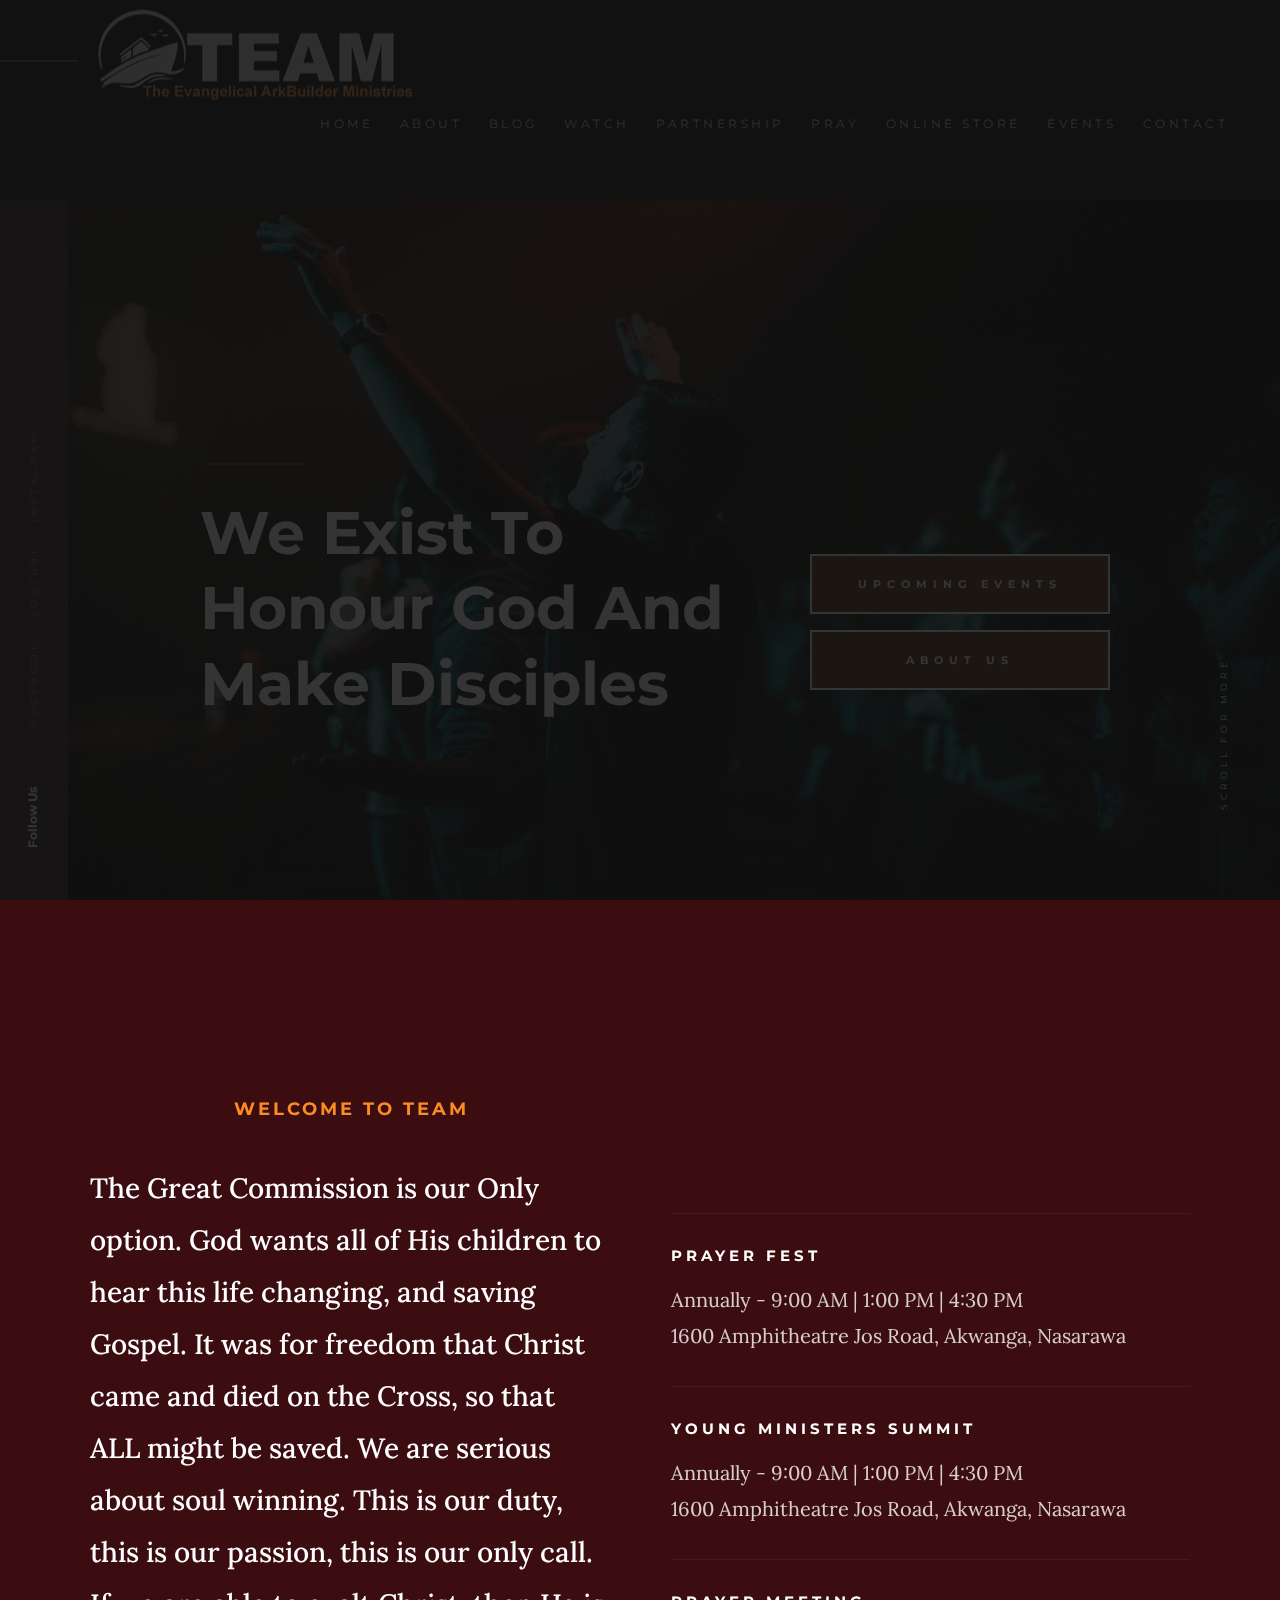
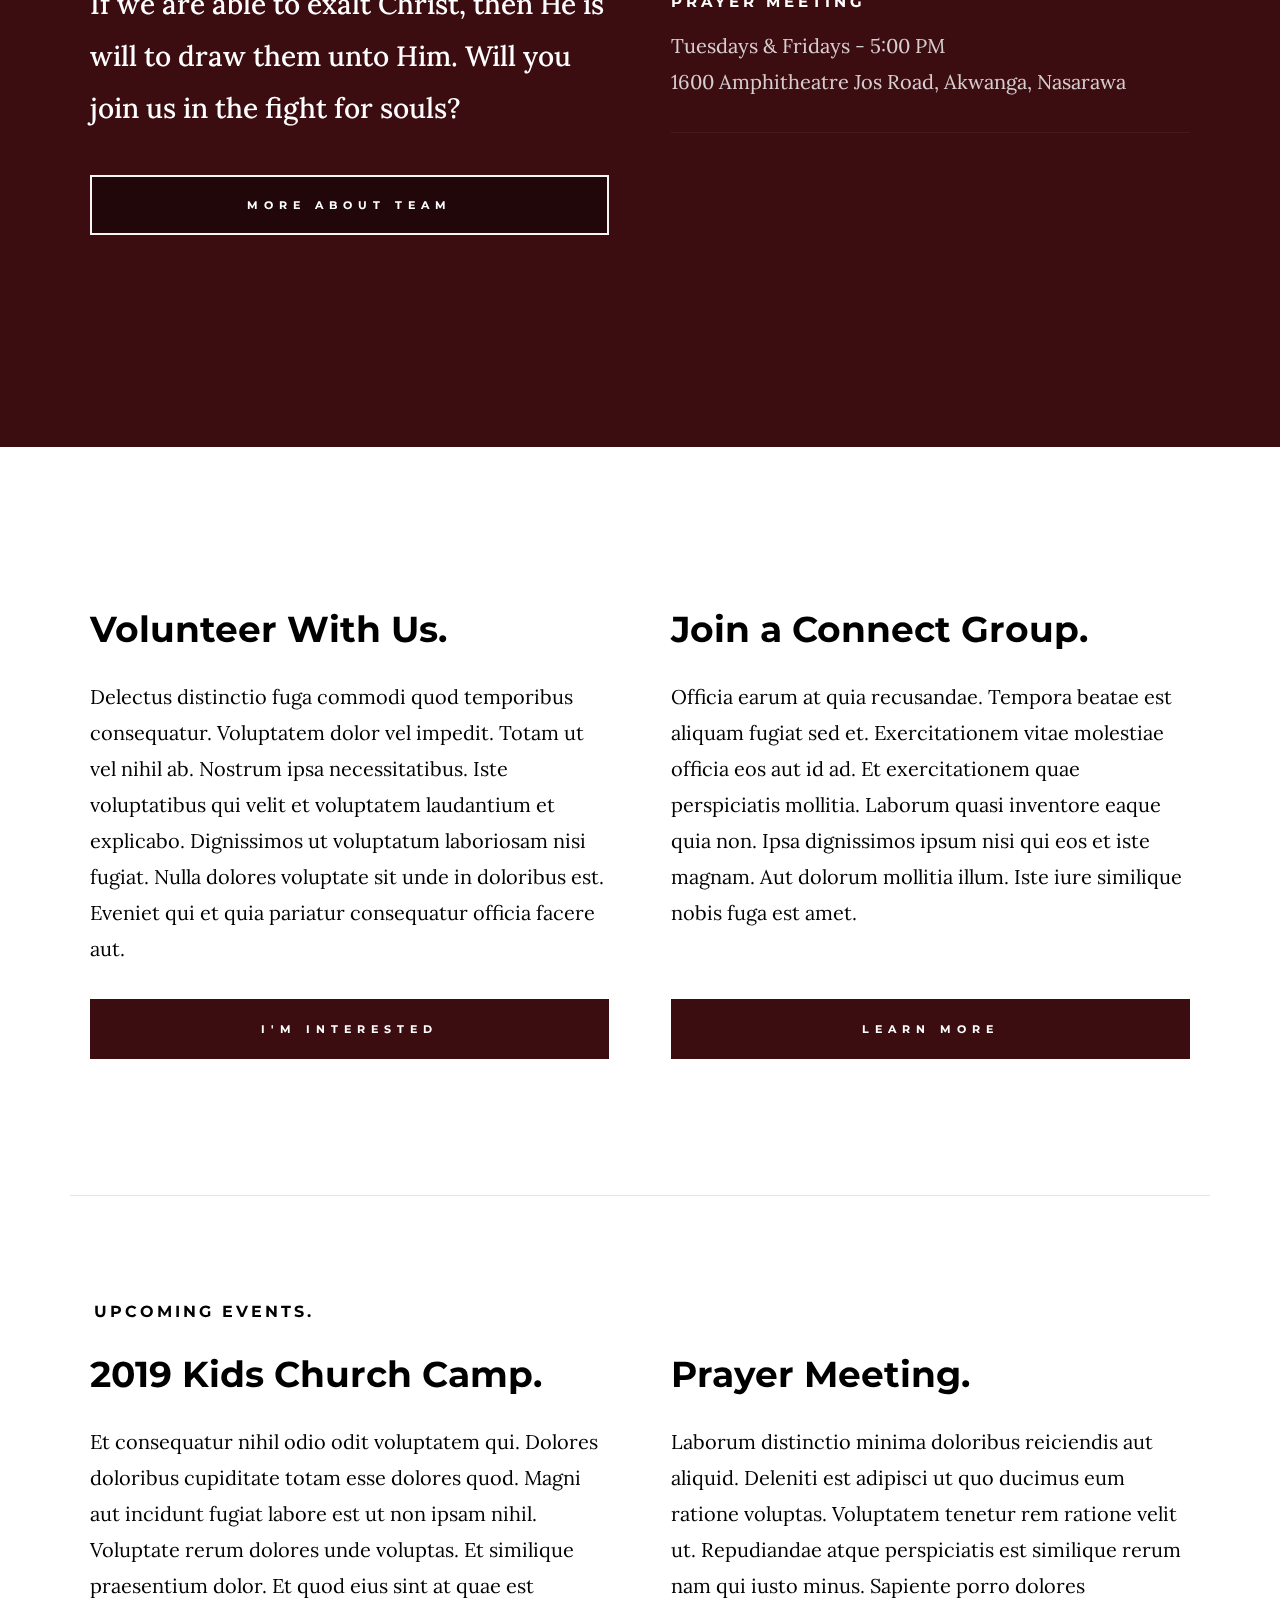
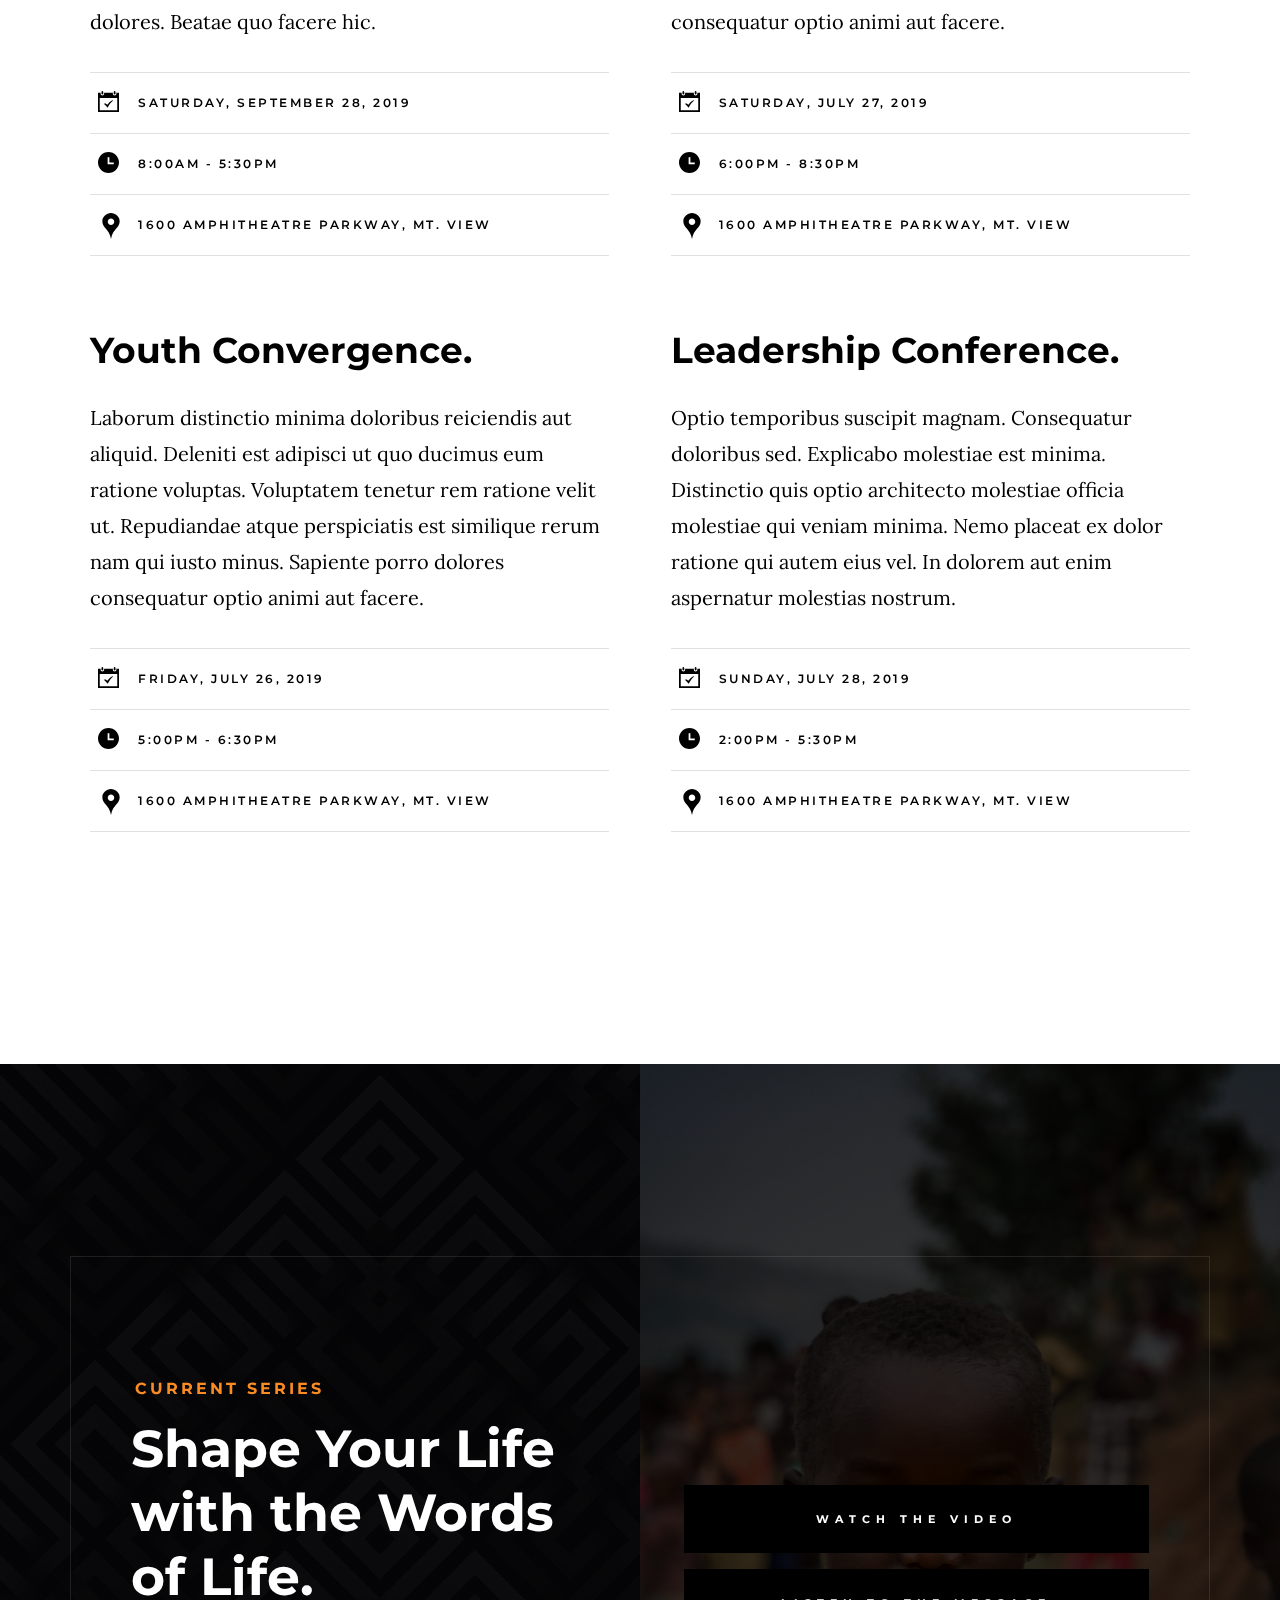
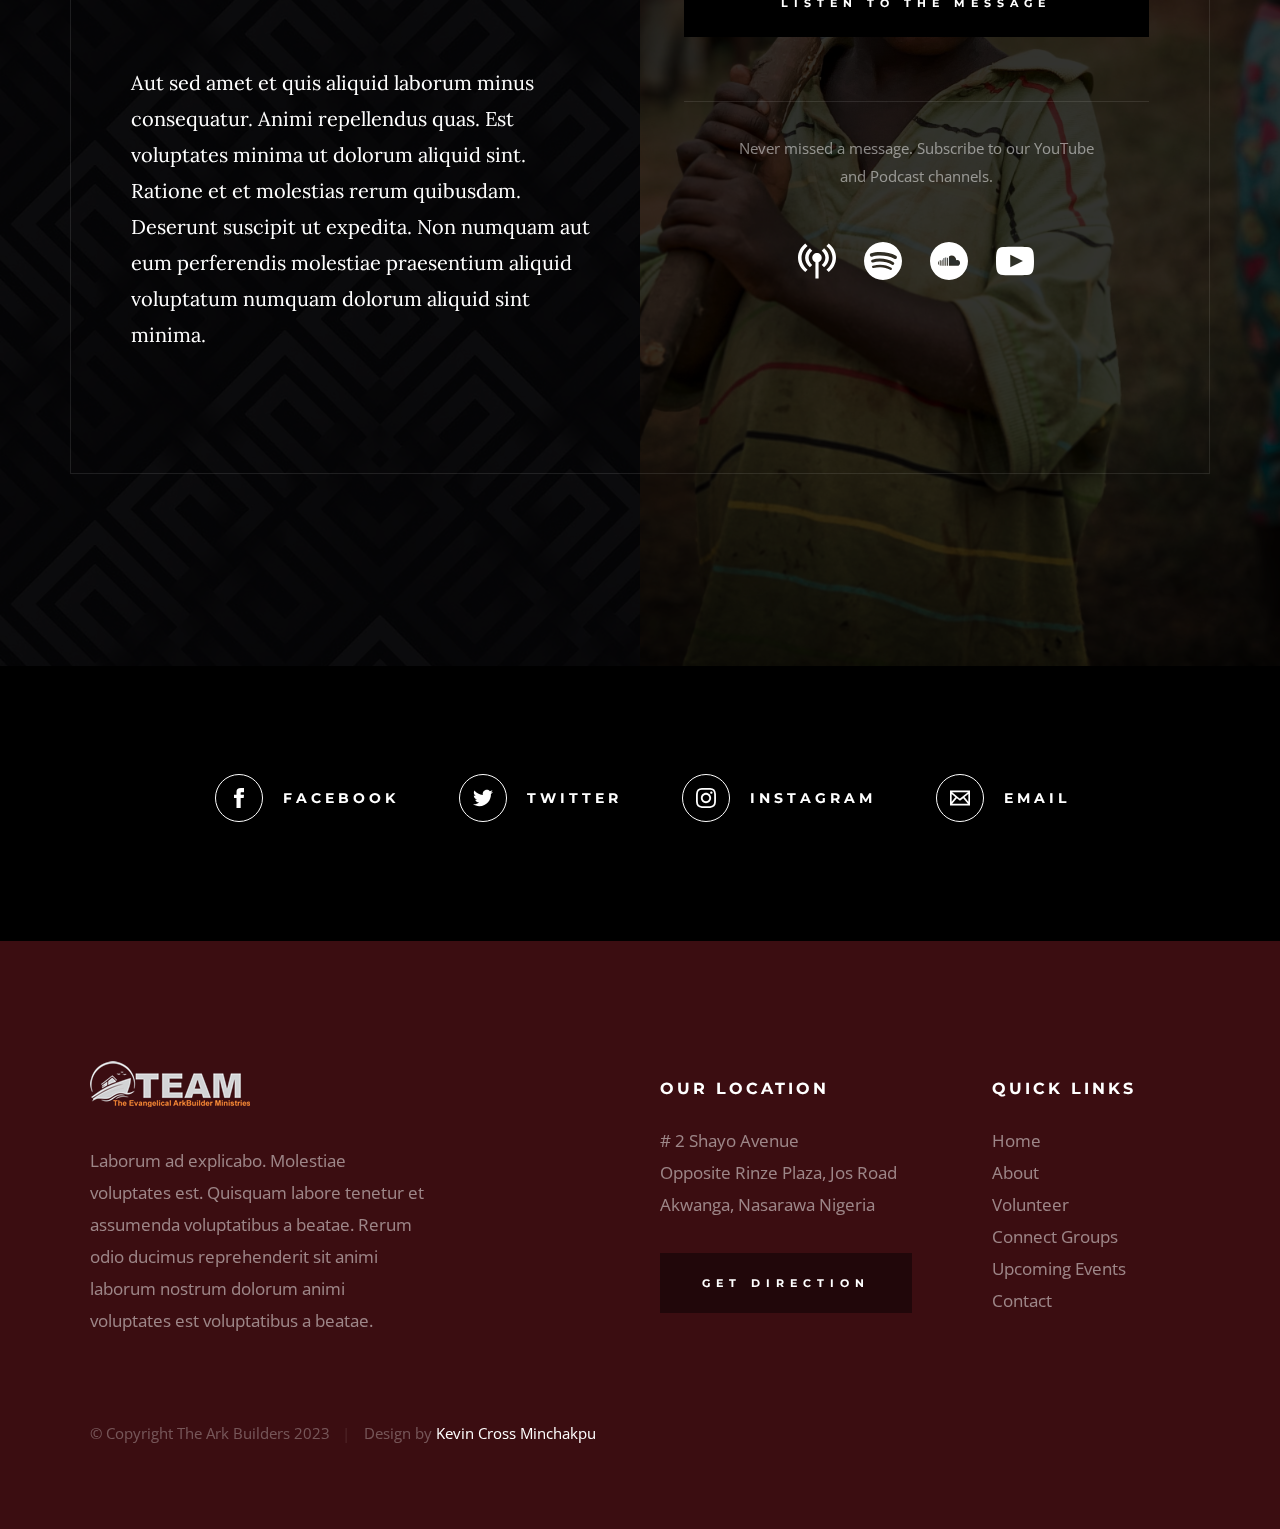
==== commit bff6d027: "commit" ====
--- a/index.html
+++ b/index.html
@@ -127,36 +127,37 @@
             <div class="column large-half medium-full">
                 <h3 class="subhead">Welcome to TEAM</h3>
                 <p class="lead">
-                Vero autem et officiis officia sint in odio in iusto. 
-                Blanditiis tempore ipsa saepe quaerat quas sed. Ut velit 
-                necessitatibus est repellat sunt quia fuga doloremque. 
-                Nostrum et ut optio suscipit eos quisquam et. Nulla molestiae 
-                voluptates hic et accusantium occaecati recusandae veniam cum.
-                </p>
-                <a href="about.html" class="btn btn--primary btn--about">More About Hesed</a>
+                    The Great Commission is our Only option. God wants all of His children
+                    to hear this life changing, and saving Gospel. It was for freedom that
+                    Christ came and died on the Cross, so that ALL might be saved. We are
+                    serious about soul winning. This is our duty, this is our passion, this is our
+                    only call. If we are able to exalt Christ, then He is will to draw them
+                    unto Him. Will you join us in the fight for souls?
+                </p>
+                <a href="about.html" class="btn btn--primary btn--about">More About TEAM</a>
             </div>
 
             <div class="column large-half medium-full">
                 <ul class="about-sched">
                     <li>
-                        <h4>Main Church Service</h4>
+                        <h4>Prayer Fest</h4>
                         <p>
-                        Sunday - 9:00 AM | 1:00 PM | 4:30 PM <br>
-                        1600 Amphitheatre Parkway, Mt. View, CA, 94043
+                        Annually - 9:00 AM | 1:00 PM | 4:30 PM <br>
+                        1600 Amphitheatre Jos Road, Akwanga, Nasarawa
                         </p>
                     </li>
                     <li>
-                        <h4>Kids Church</h4>
+                        <h4>Young Ministers Summit</h4>
                         <p>
-                        Sunday - 9:00 AM | 1:00 PM | 4:30 PM <br>
-                        1600 Amphitheatre Parkway, Mt. View, CA, 94043
+                        Annually - 9:00 AM | 1:00 PM | 4:30 PM <br>
+                        1600 Amphitheatre Jos Road, Akwanga, Nasarawa
                         </p>
                     </li>
                     <li>
                         <h4>Prayer Meeting</h4>
                         <p>
-                        Saturday - 7:00 PM <br>
-                        1600 Amphitheatre Parkway, Mt. View, CA, 94043
+                        Tuesdays & Fridays - 5:00 PM <br>
+                        1600 Amphitheatre Jos Road, Akwanga, Nasarawa
                         </p>
                     </li>
                 </ul> <!-- end about-sched-->
--- a/css/main.css
+++ b/css/main.css
@@ -2466,6 +2466,8 @@
 .s-about .subhead {
   color: #fb8b23;
   margin-bottom: 4rem;
+  font-size: large;
+  text-align: center;
 }
 
 .s-about .lead {
@@ -2479,6 +2481,7 @@
   margin-right: 0;
   background-color: #21070a;
   border-color: #21070a;
+  border: 2px solid whitesmoke;
 }
 
 /* ------------------------------------------------------------------- 
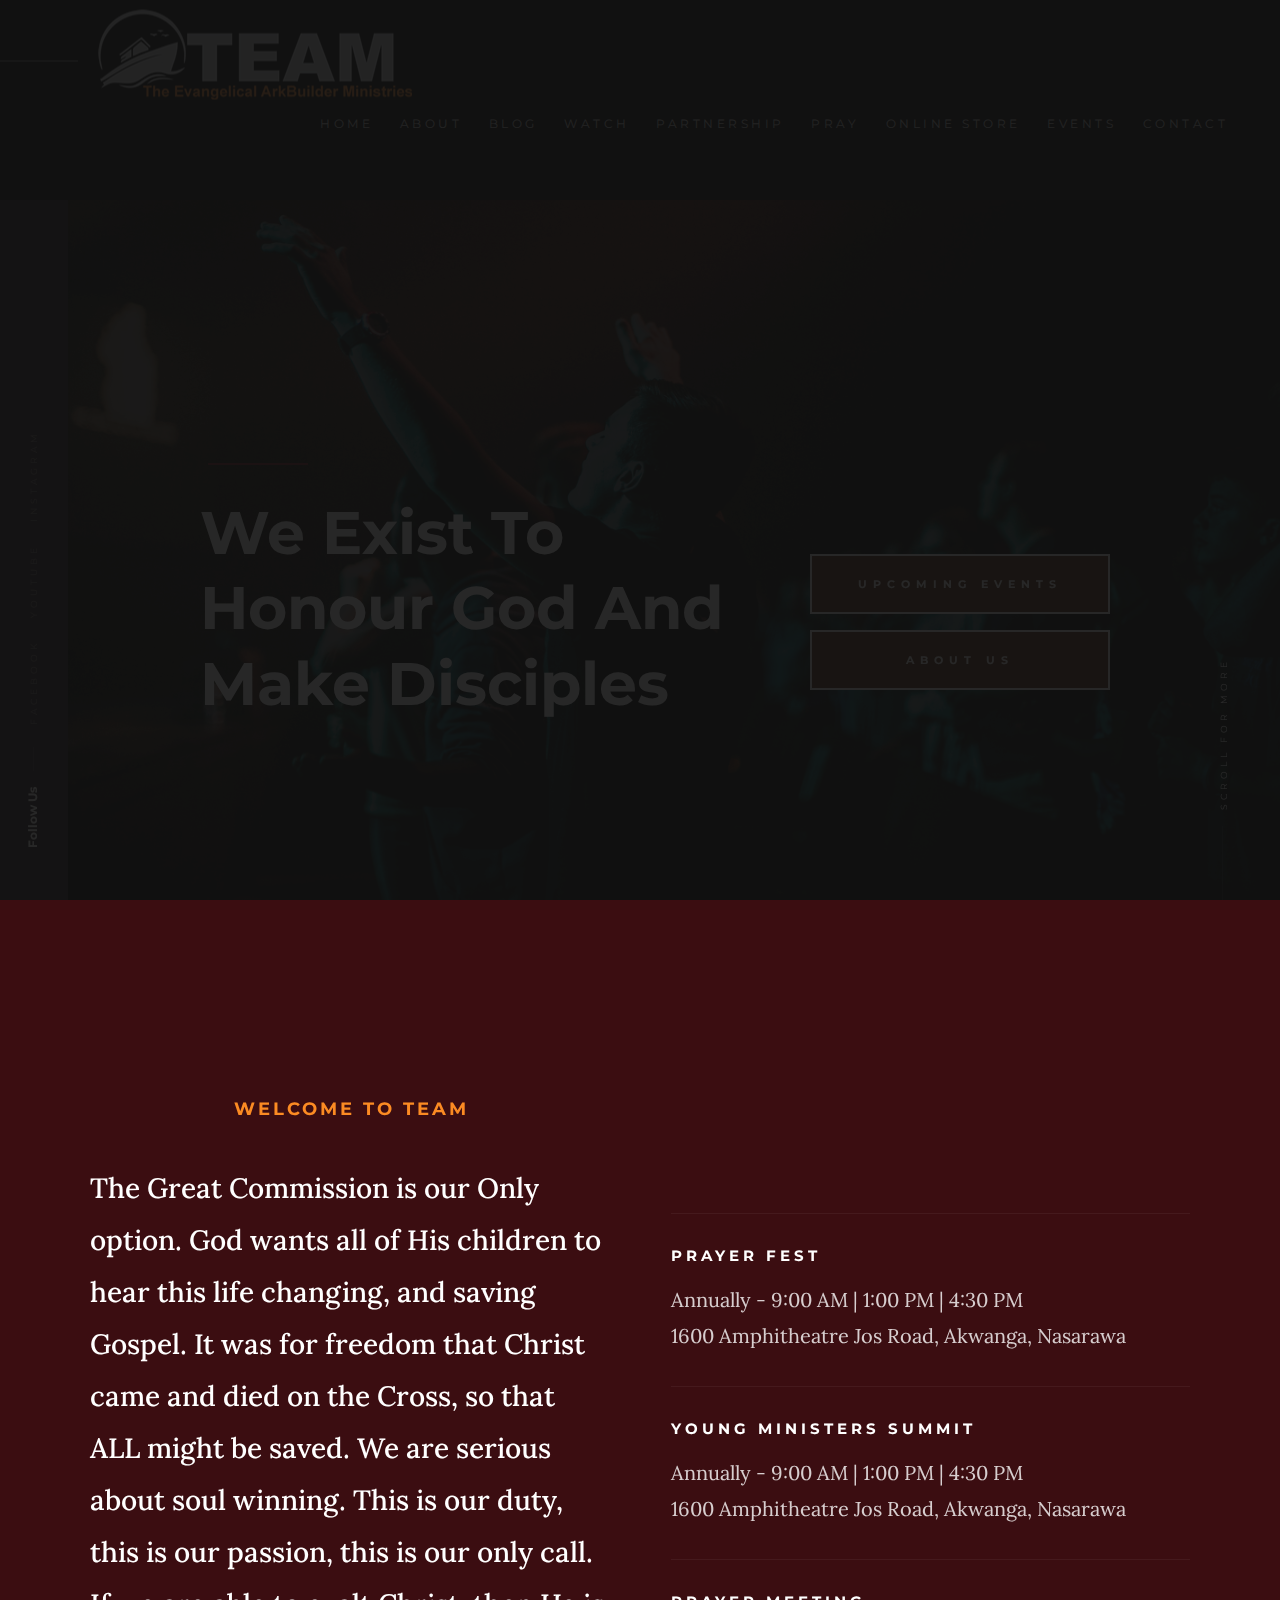
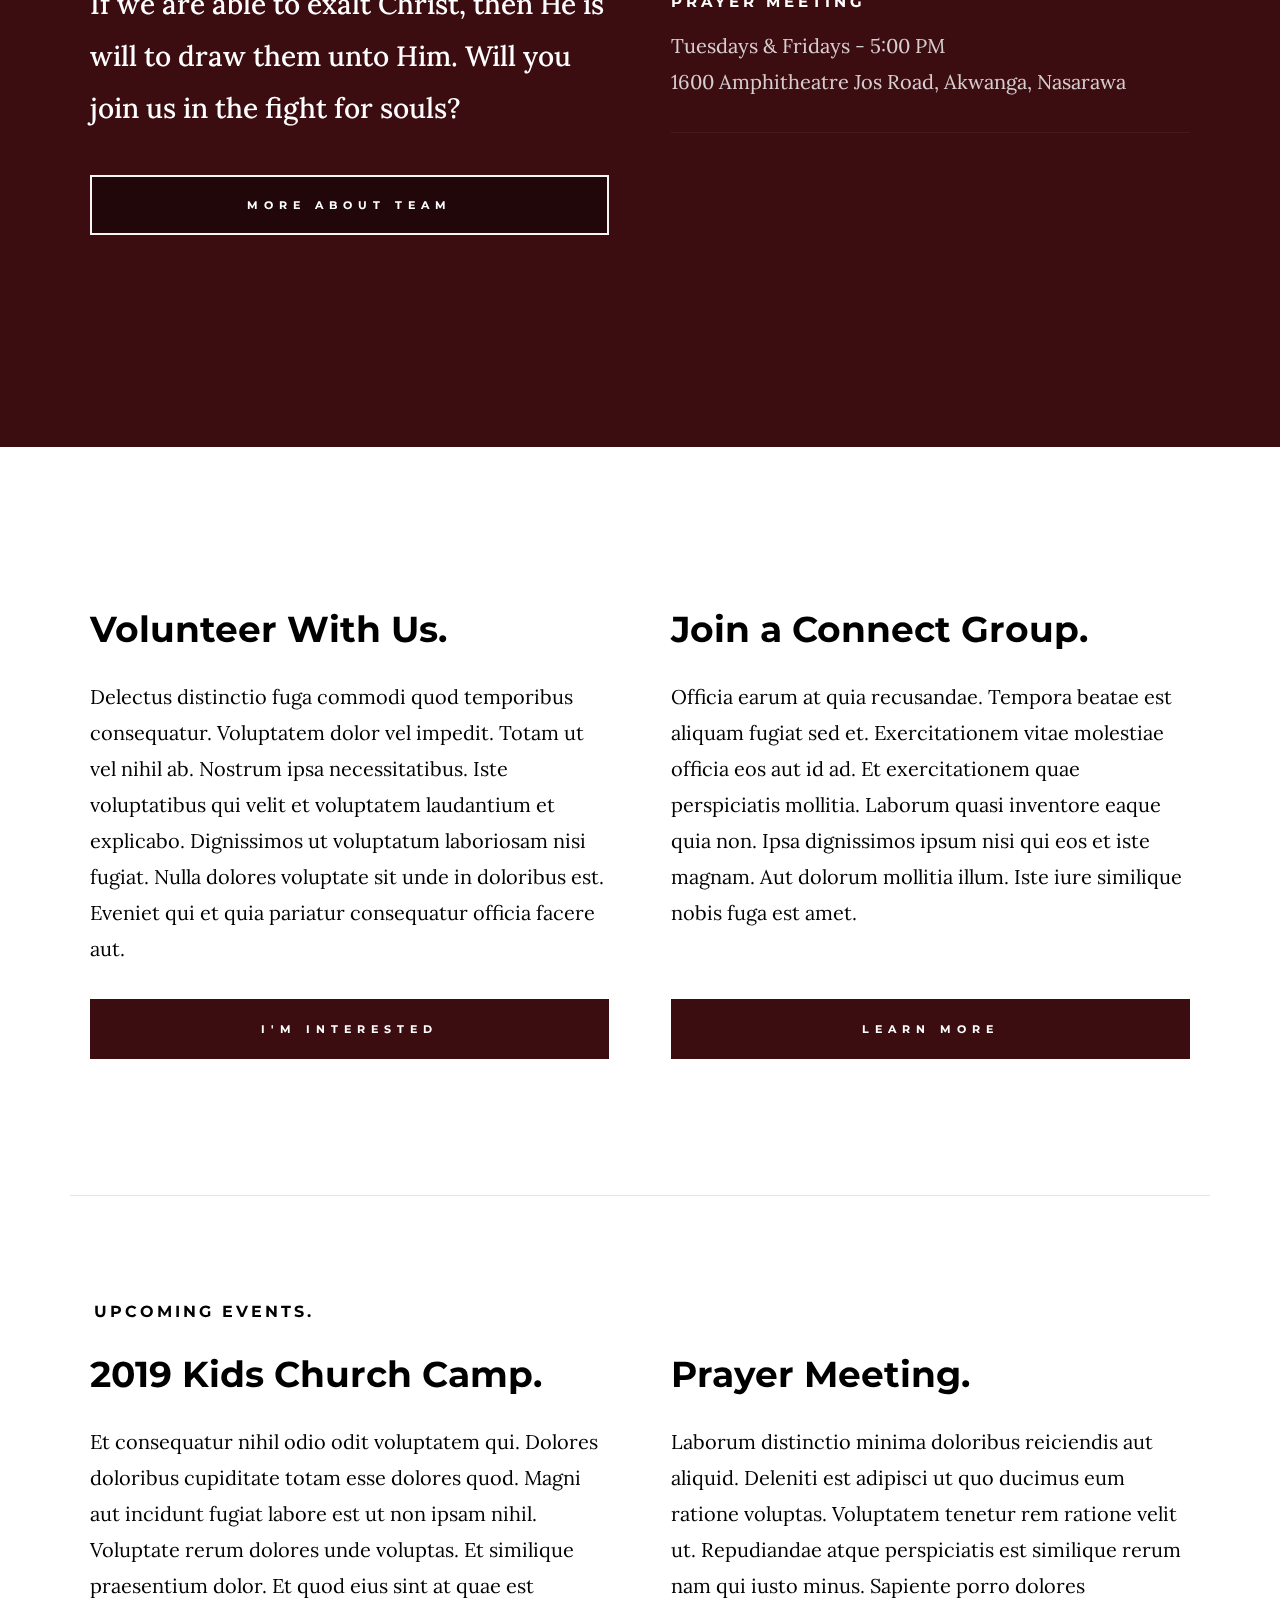
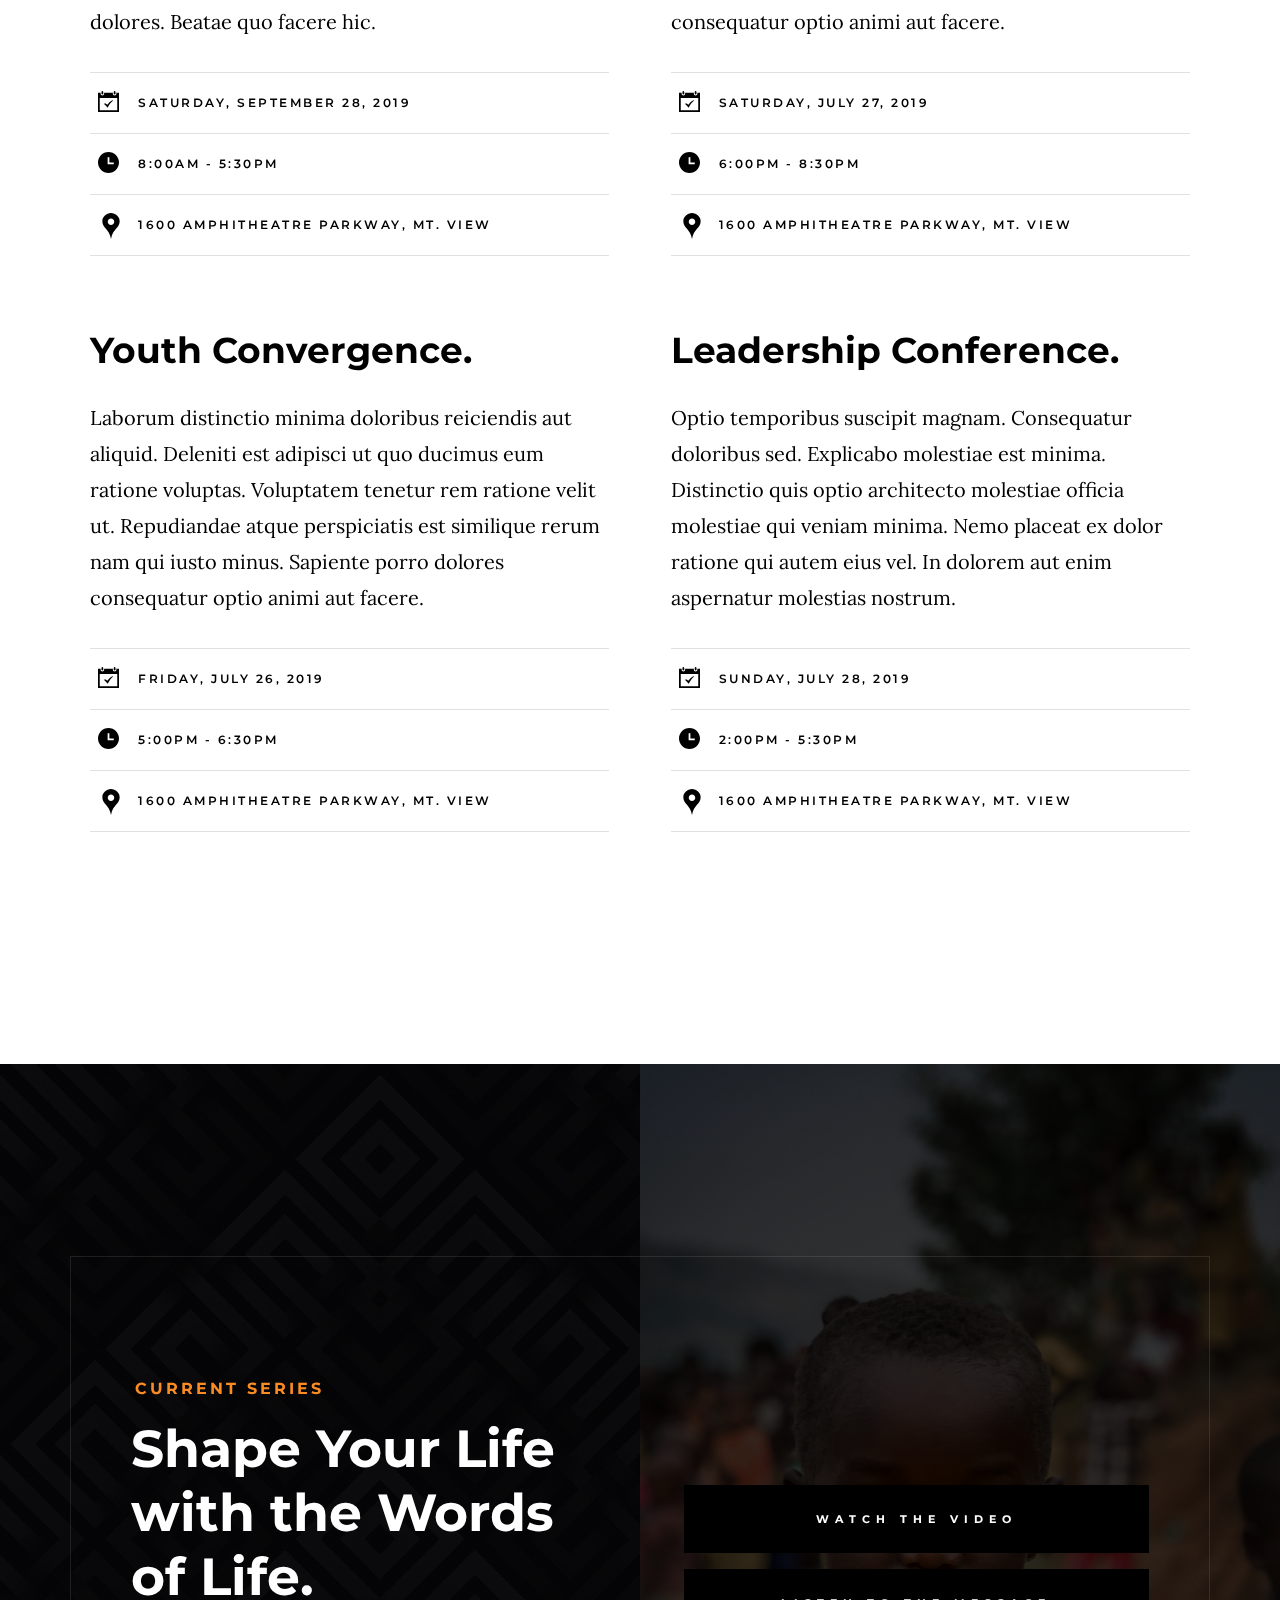
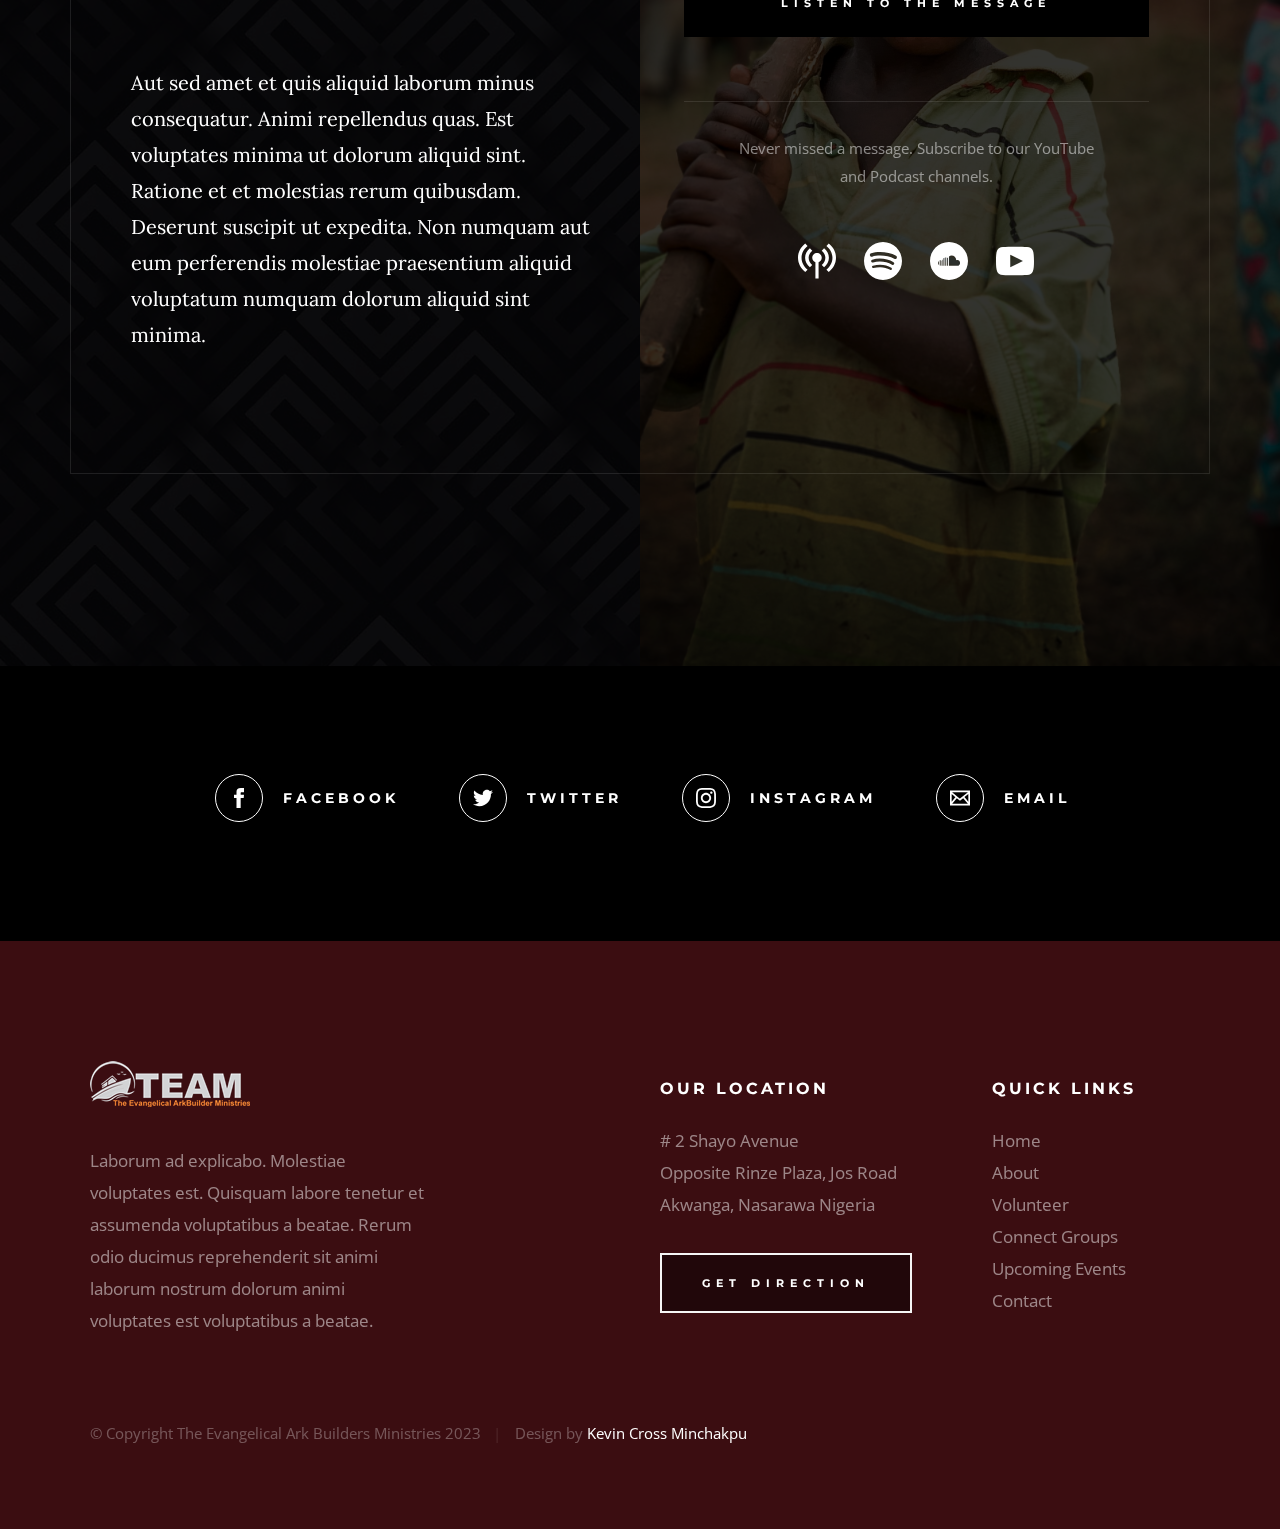
==== commit 3b403f8c: "commit" ====
--- a/index.html
+++ b/index.html
@@ -420,7 +420,7 @@
 
         <div class="row footer-bottom">
             <div class="column ss-copyright">
-                <span>© Copyright The Ark Builders 2023</span> 
+                <span>© Copyright The Evangelical Ark Builders Ministries 2023</span> 
                 <span>Design by <a href="https://www.nine-estacks.com/">Kevin Cross Minchakpu</a></span>
             </div>
         </div> <!-- footer-bottom -->
--- a/css/main.css
+++ b/css/main.css
@@ -3096,6 +3096,7 @@
   border-color: #21070a;
   background-color: #21070a;
   padding: 0 4rem;
+  border: 2px solid whitesmoke;
 }
 
 .s-footer .btn--footer:hover,
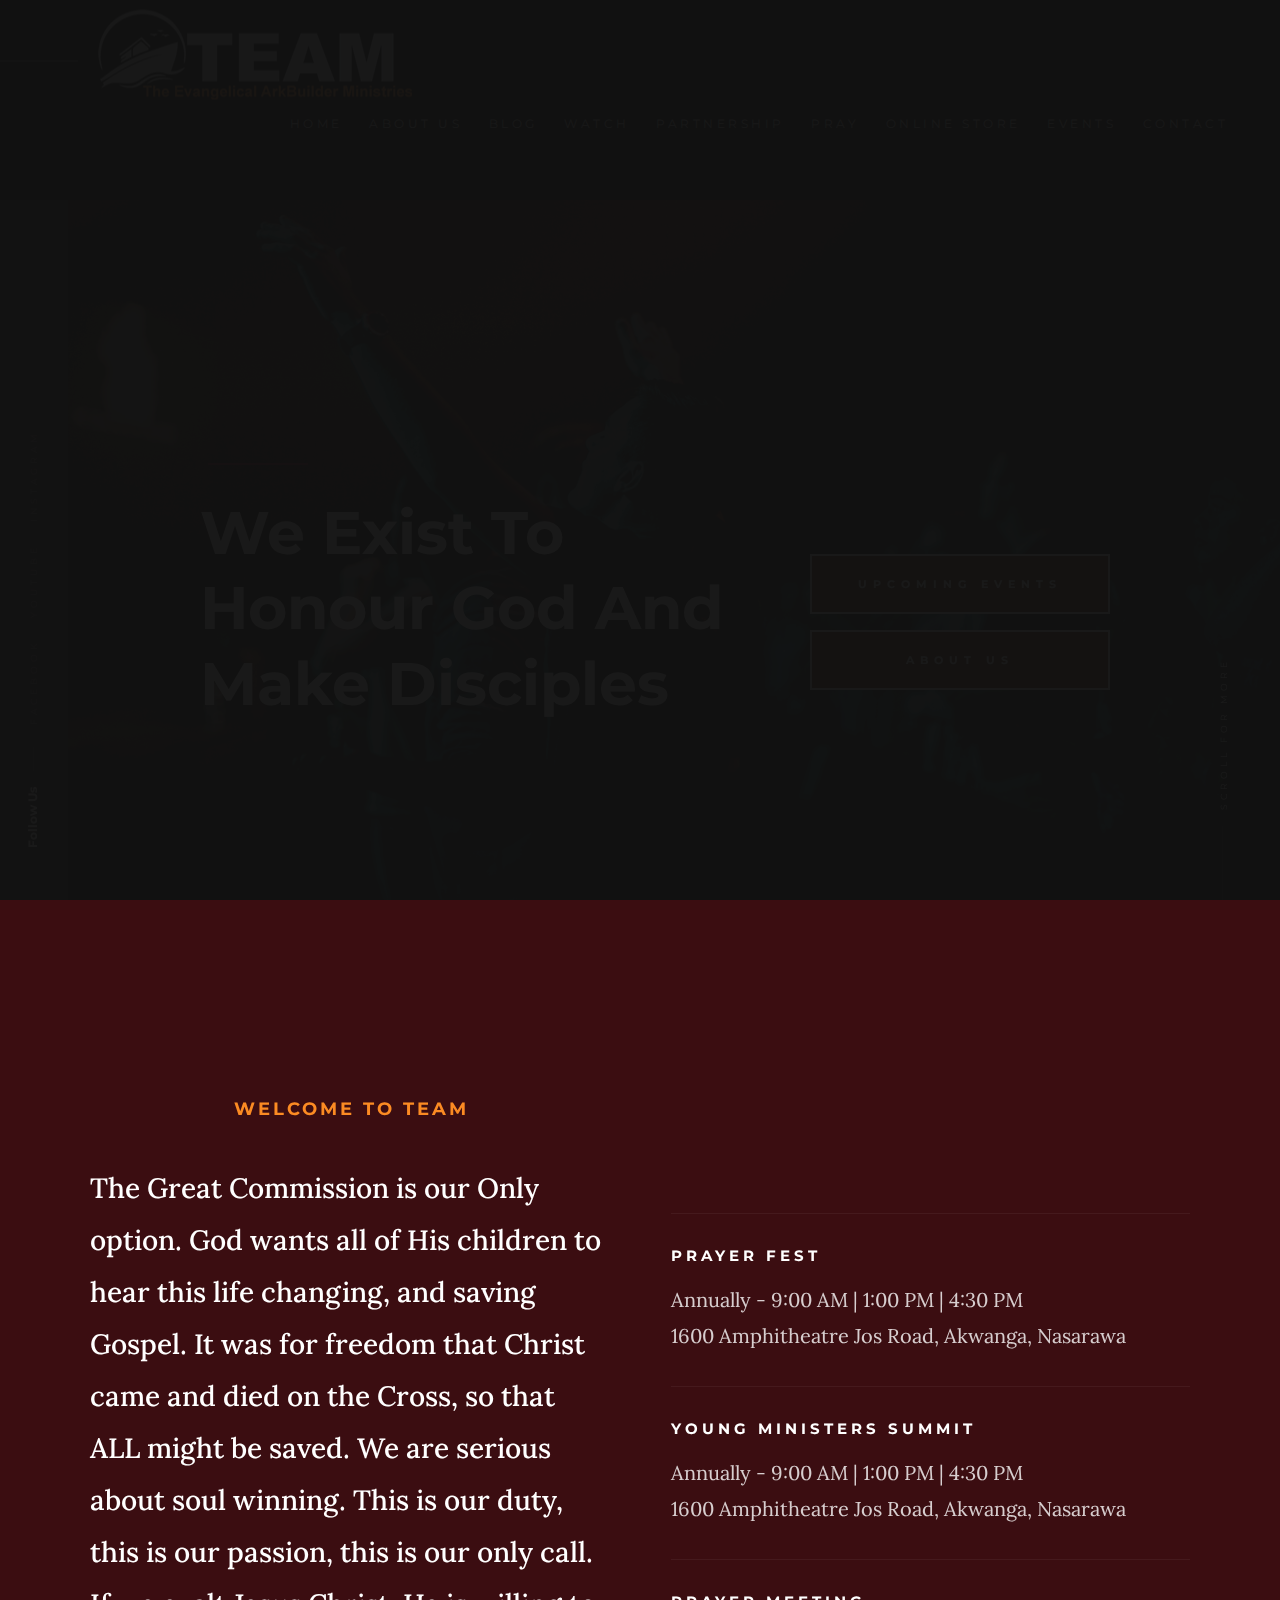
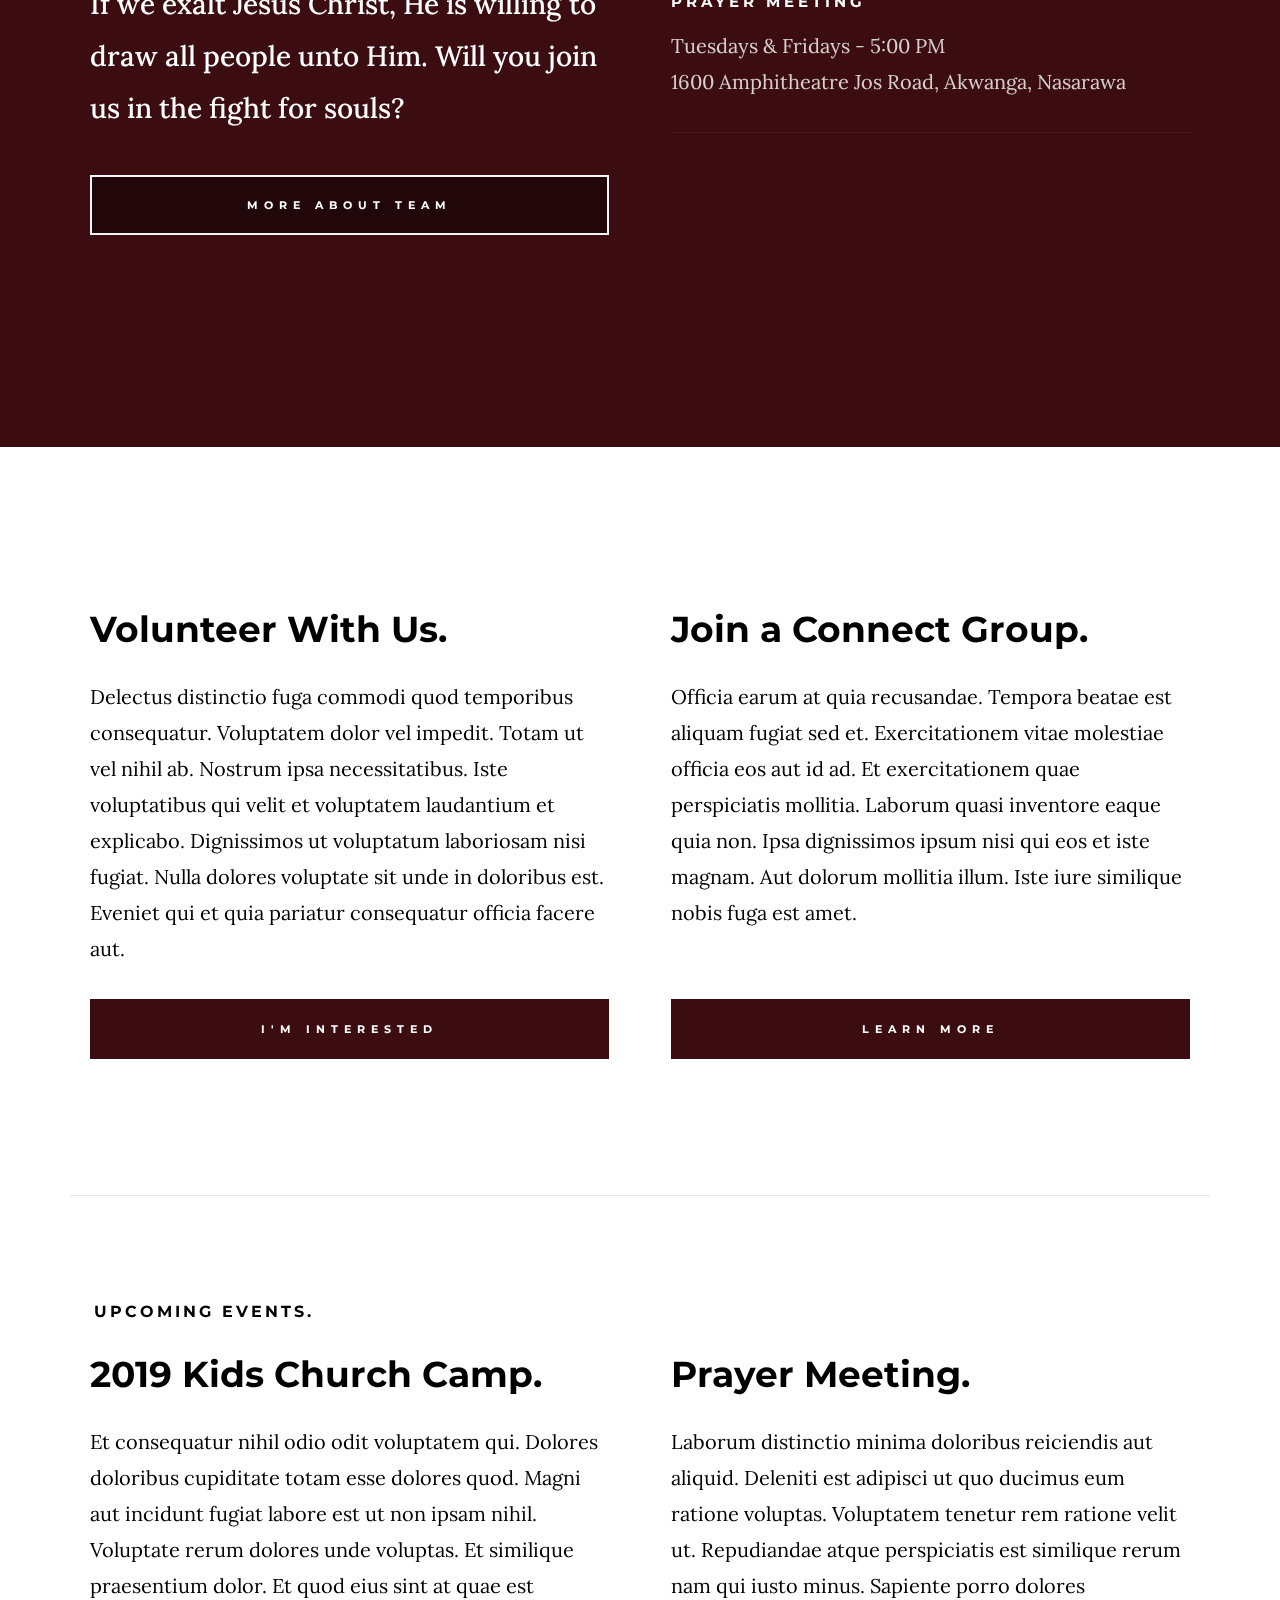
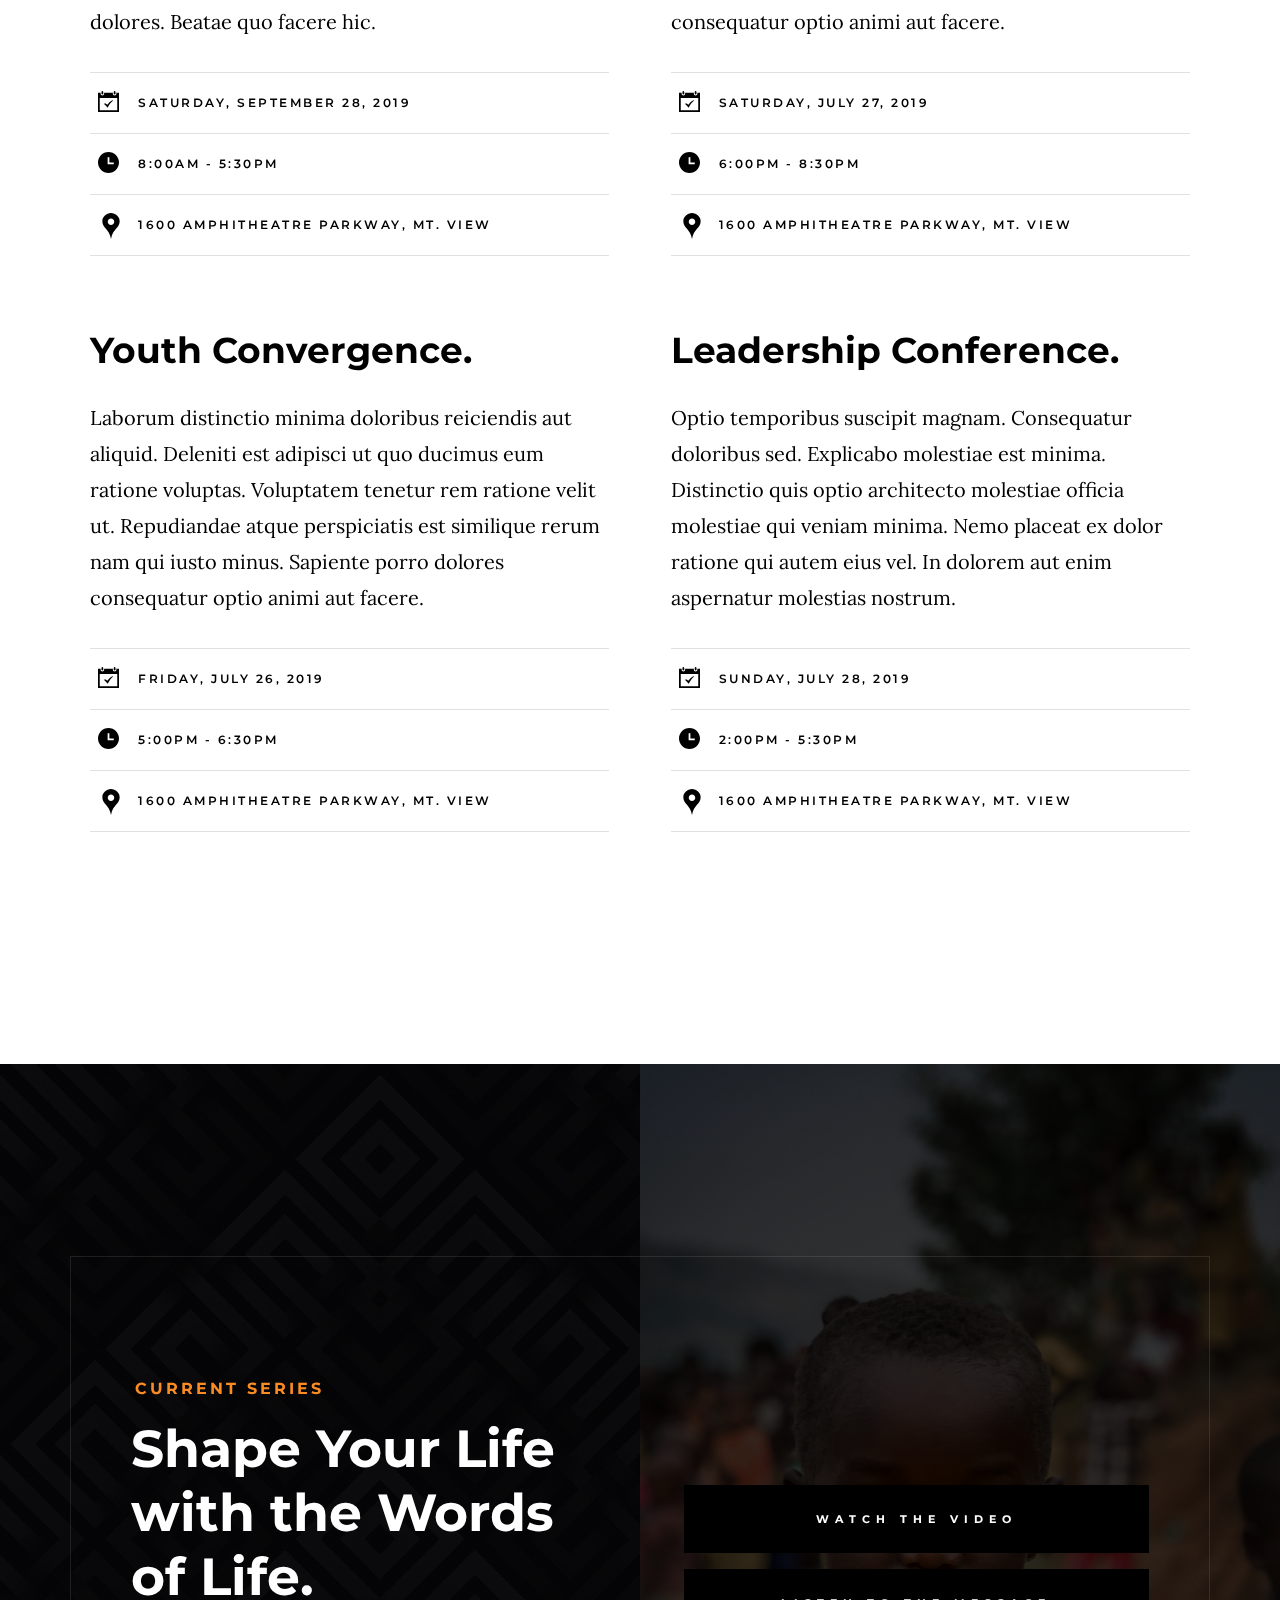
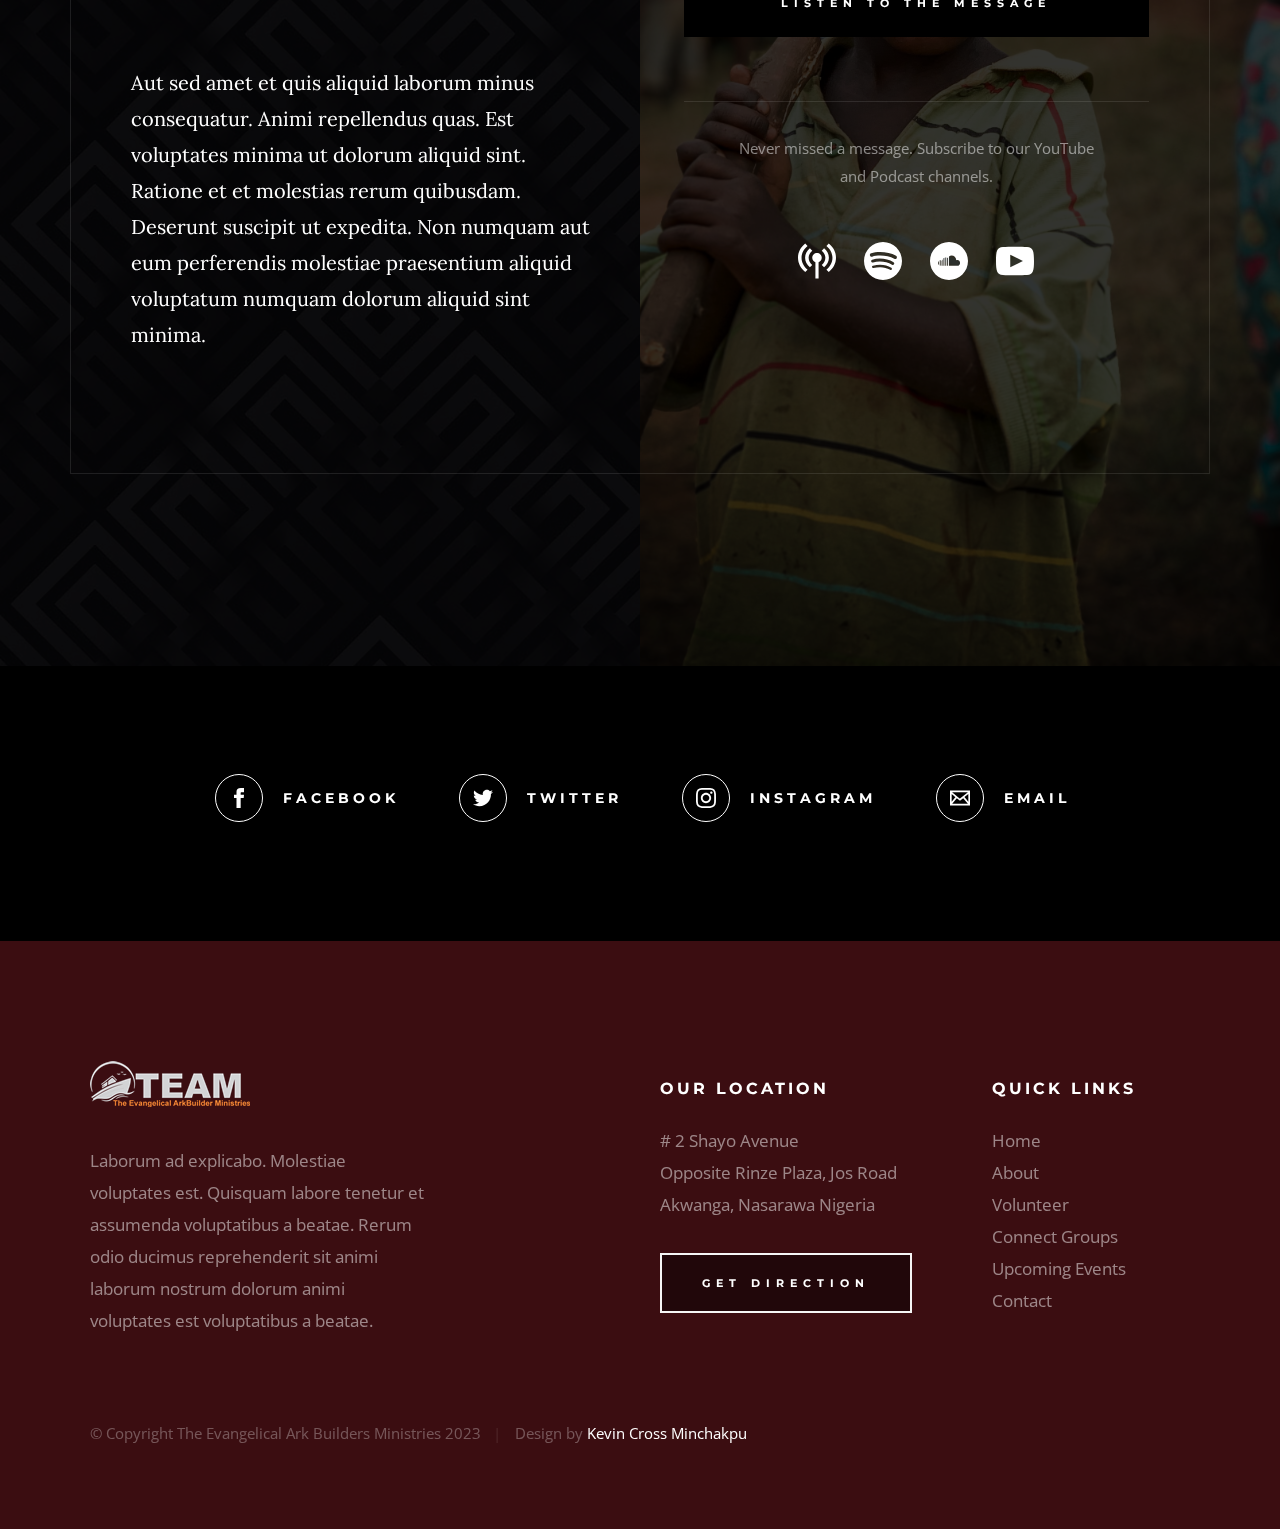
==== commit c6d5f870: "commit" ====
--- a/index.html
+++ b/index.html
@@ -57,13 +57,13 @@
         <nav class="header-nav-wrap">
             <ul class="header-nav">
                 <li class="current"><a href="index.html" title="Home">Home</a></li>
-                <li><a href="about.html" title="About">About</a></li>
-                <li><a href="about.html" title="About">Blog</a></li>
-                <li><a href="about.html" title="About">Watch</a></li>
-                <li><a href="about.html" title="About">Partnership</a></li>
-                <li><a href="about.html" title="About">Pray</a></li>
-                <li><a href="about.html" title="About">Online Store</a></li>
-                <li><a href="events.html" title="Services">Events</a></li>
+                <li><a href="about.html" title="About Us">About Us</a></li>
+                <li><a href="about.html" title="Blog">Blog</a></li>
+                <li><a href="watch.html" title="Watch">Watch</a></li>
+                <li><a href="partnership.html" title="Partnership">Partnership</a></li>
+                <li><a href="pray.html" title="Pray">Pray</a></li>
+                <li><a href="onlinestore.html" title="Online Store">Online Store</a></li>
+                <li><a href="events.html" title="Events">Events</a></li>
                 <li><a href="contact.html" title="Contact us">Contact</a></li>	
             </ul>
         </nav>
@@ -131,7 +131,7 @@
                     to hear this life changing, and saving Gospel. It was for freedom that
                     Christ came and died on the Cross, so that ALL might be saved. We are
                     serious about soul winning. This is our duty, this is our passion, this is our
-                    only call. If we are able to exalt Christ, then He is will to draw them
+                    only call. If we exalt Jesus Christ, He is willing to draw all people
                     unto Him. Will you join us in the fight for souls?
                 </p>
                 <a href="about.html" class="btn btn--primary btn--about">More About TEAM</a>
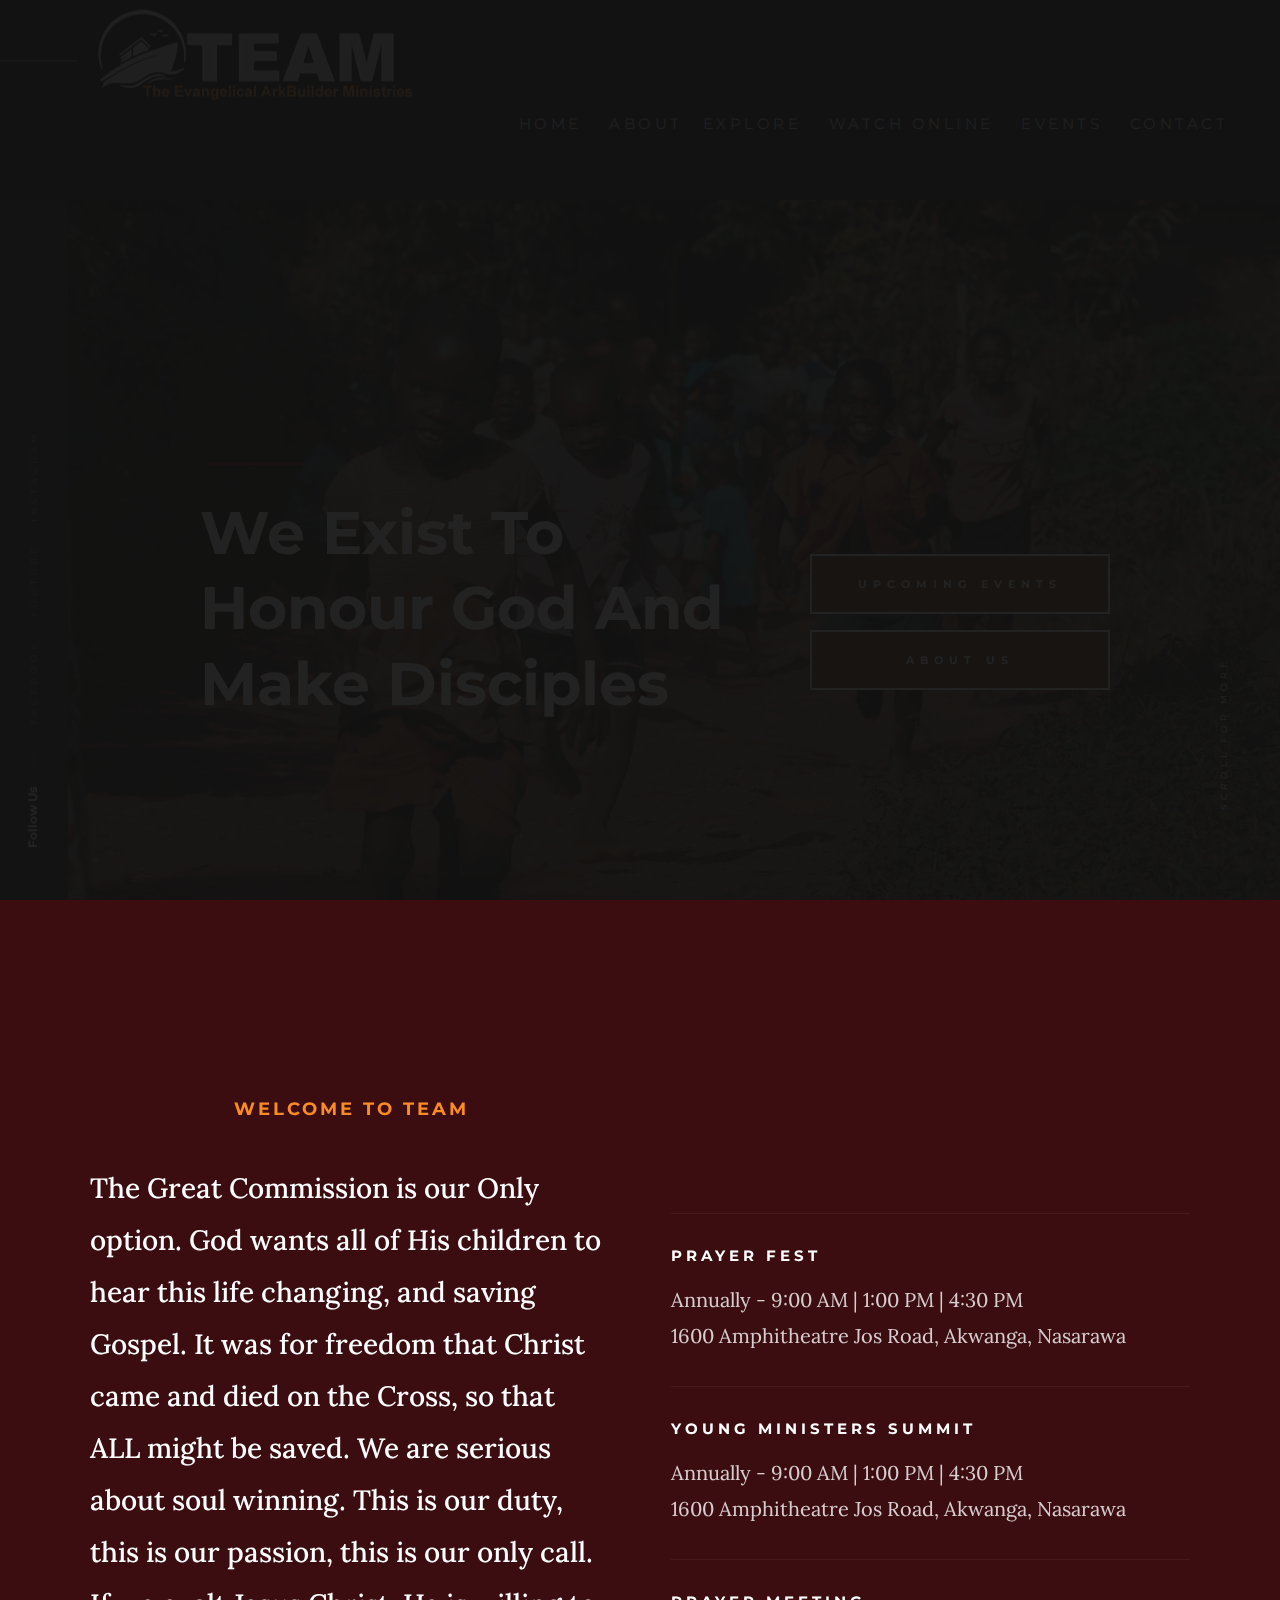
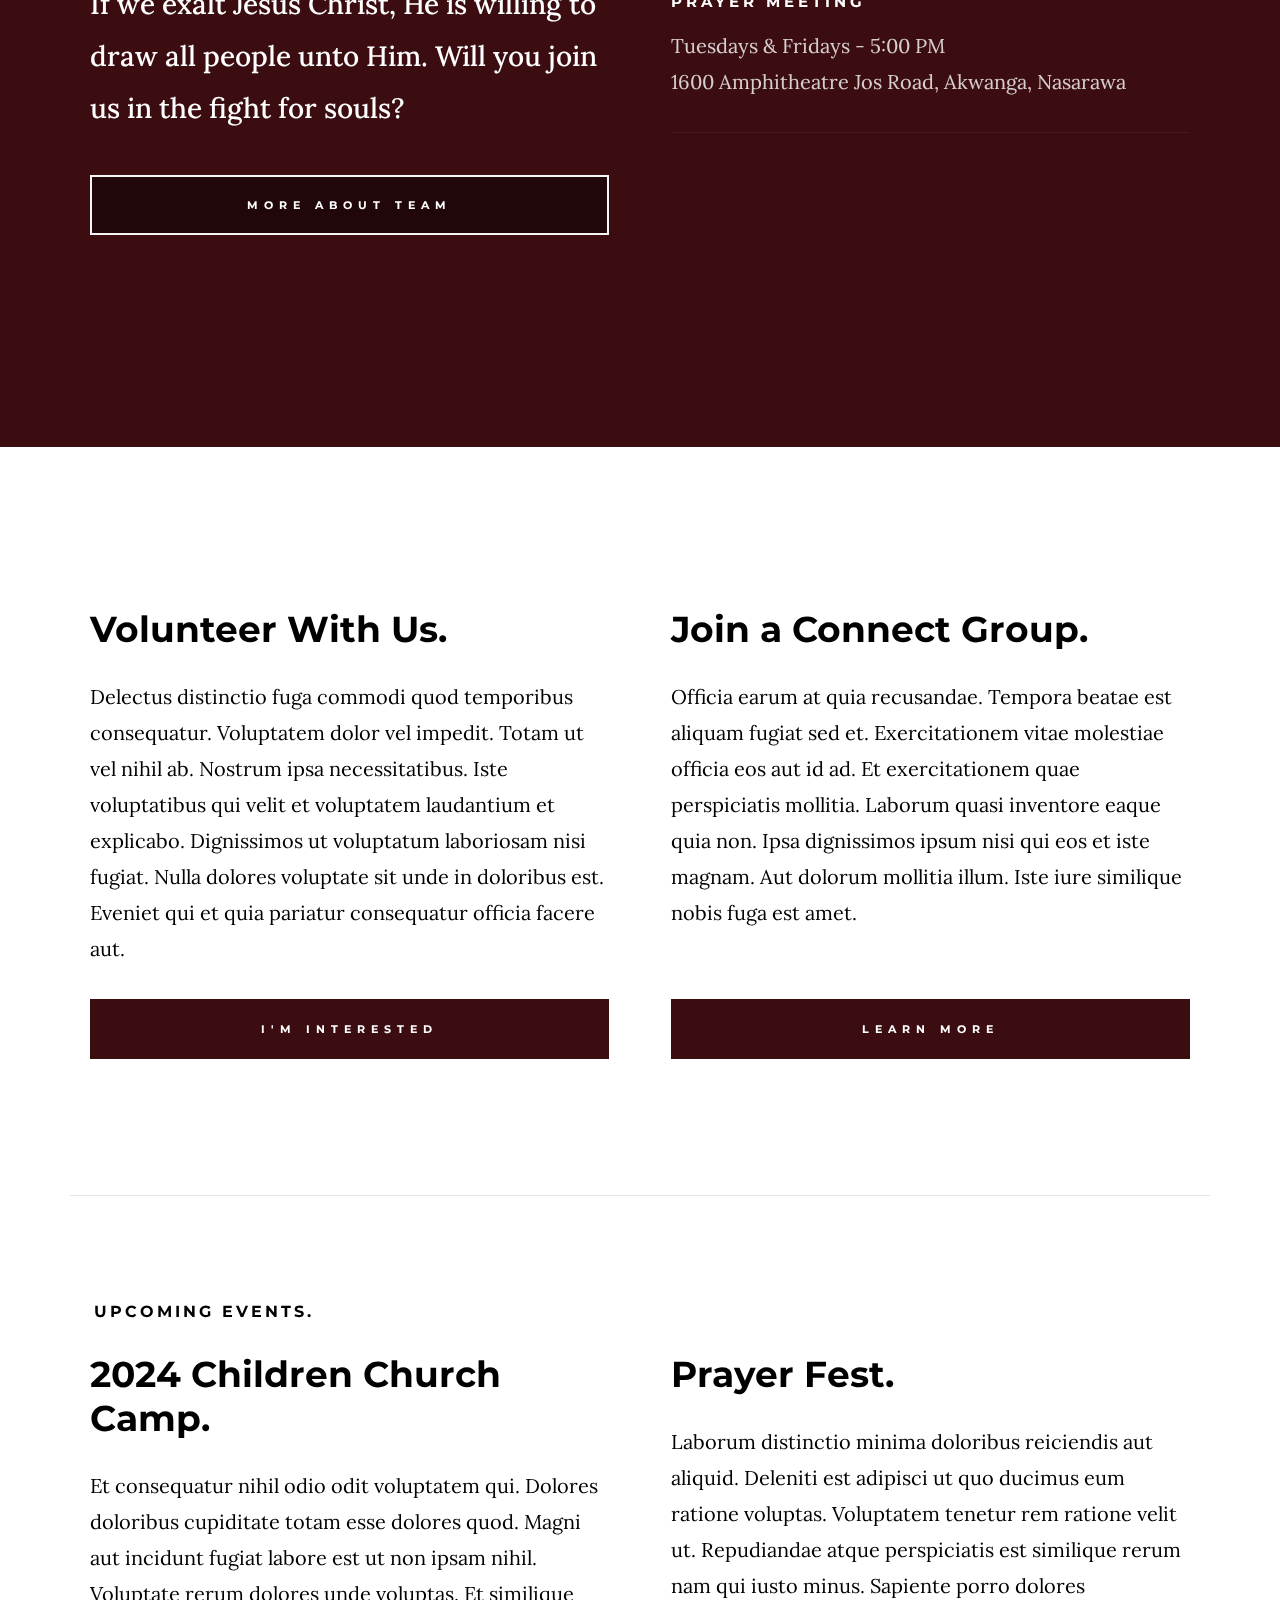
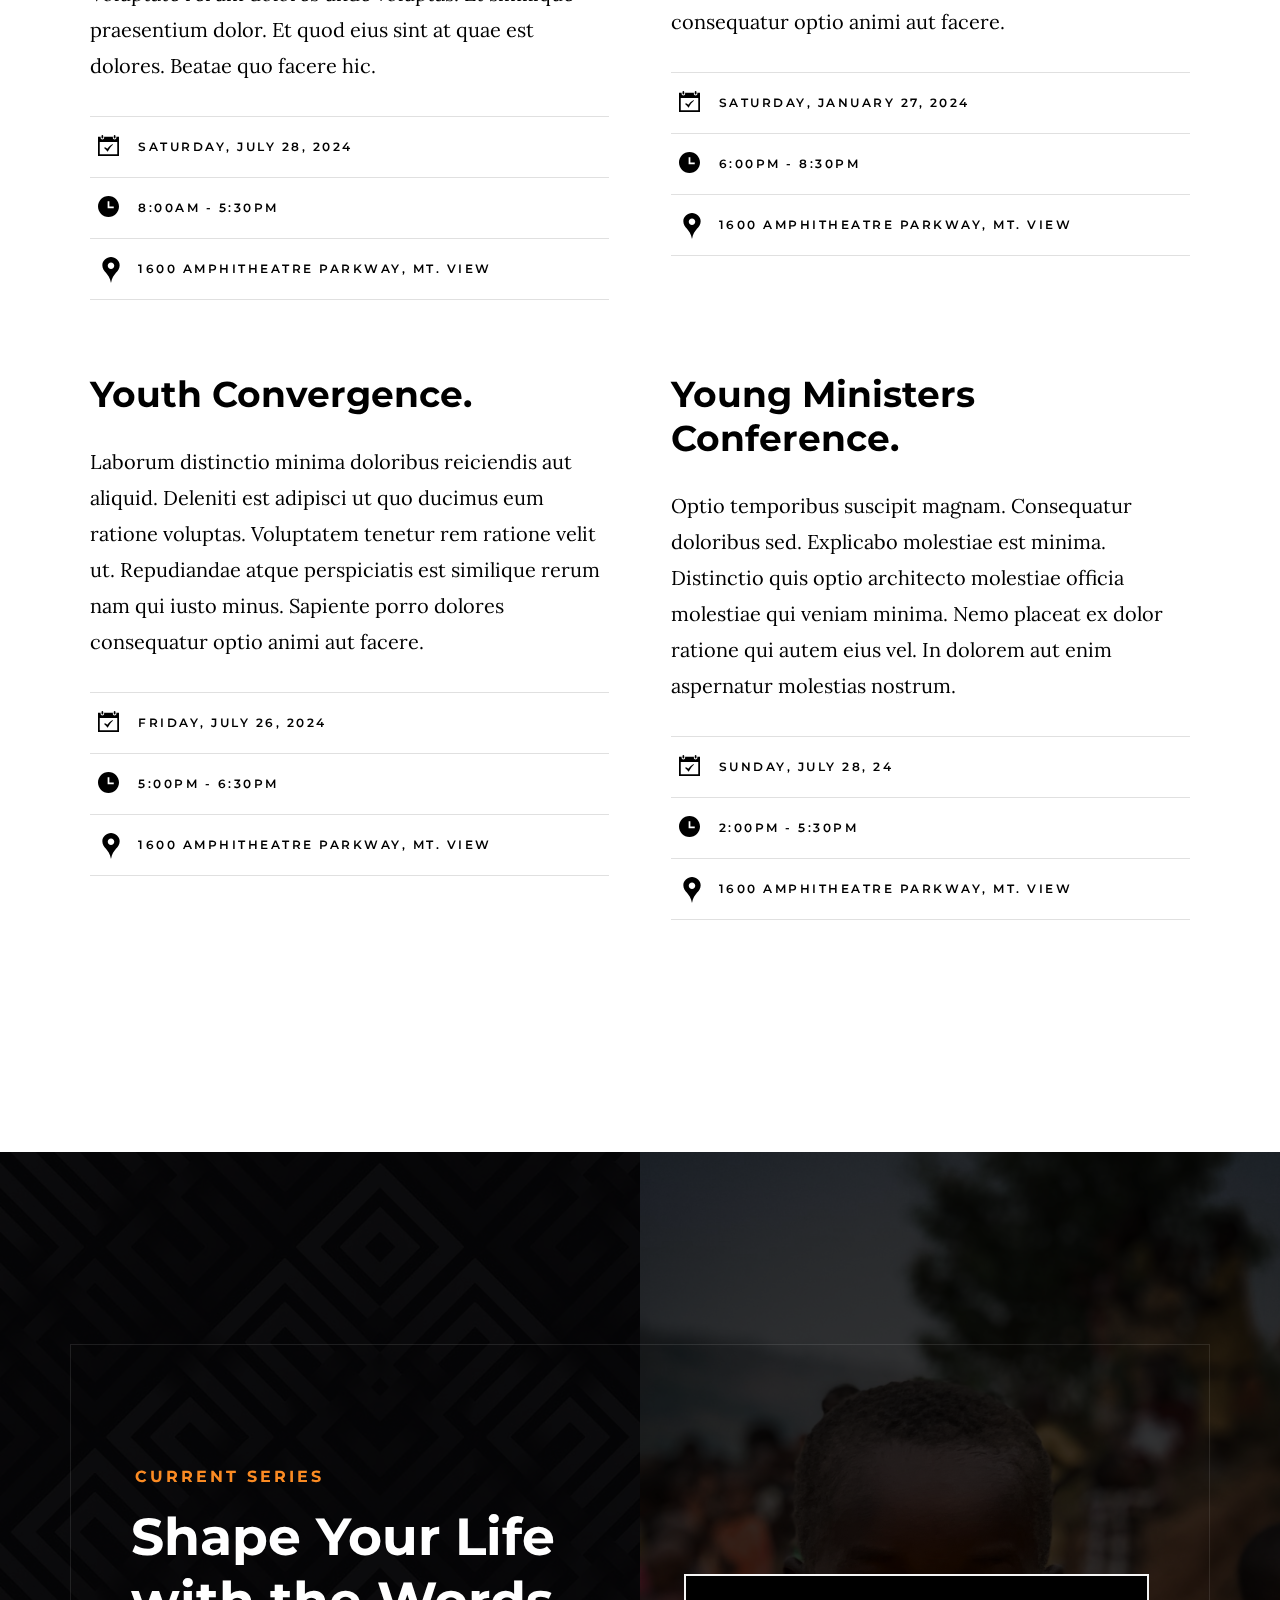
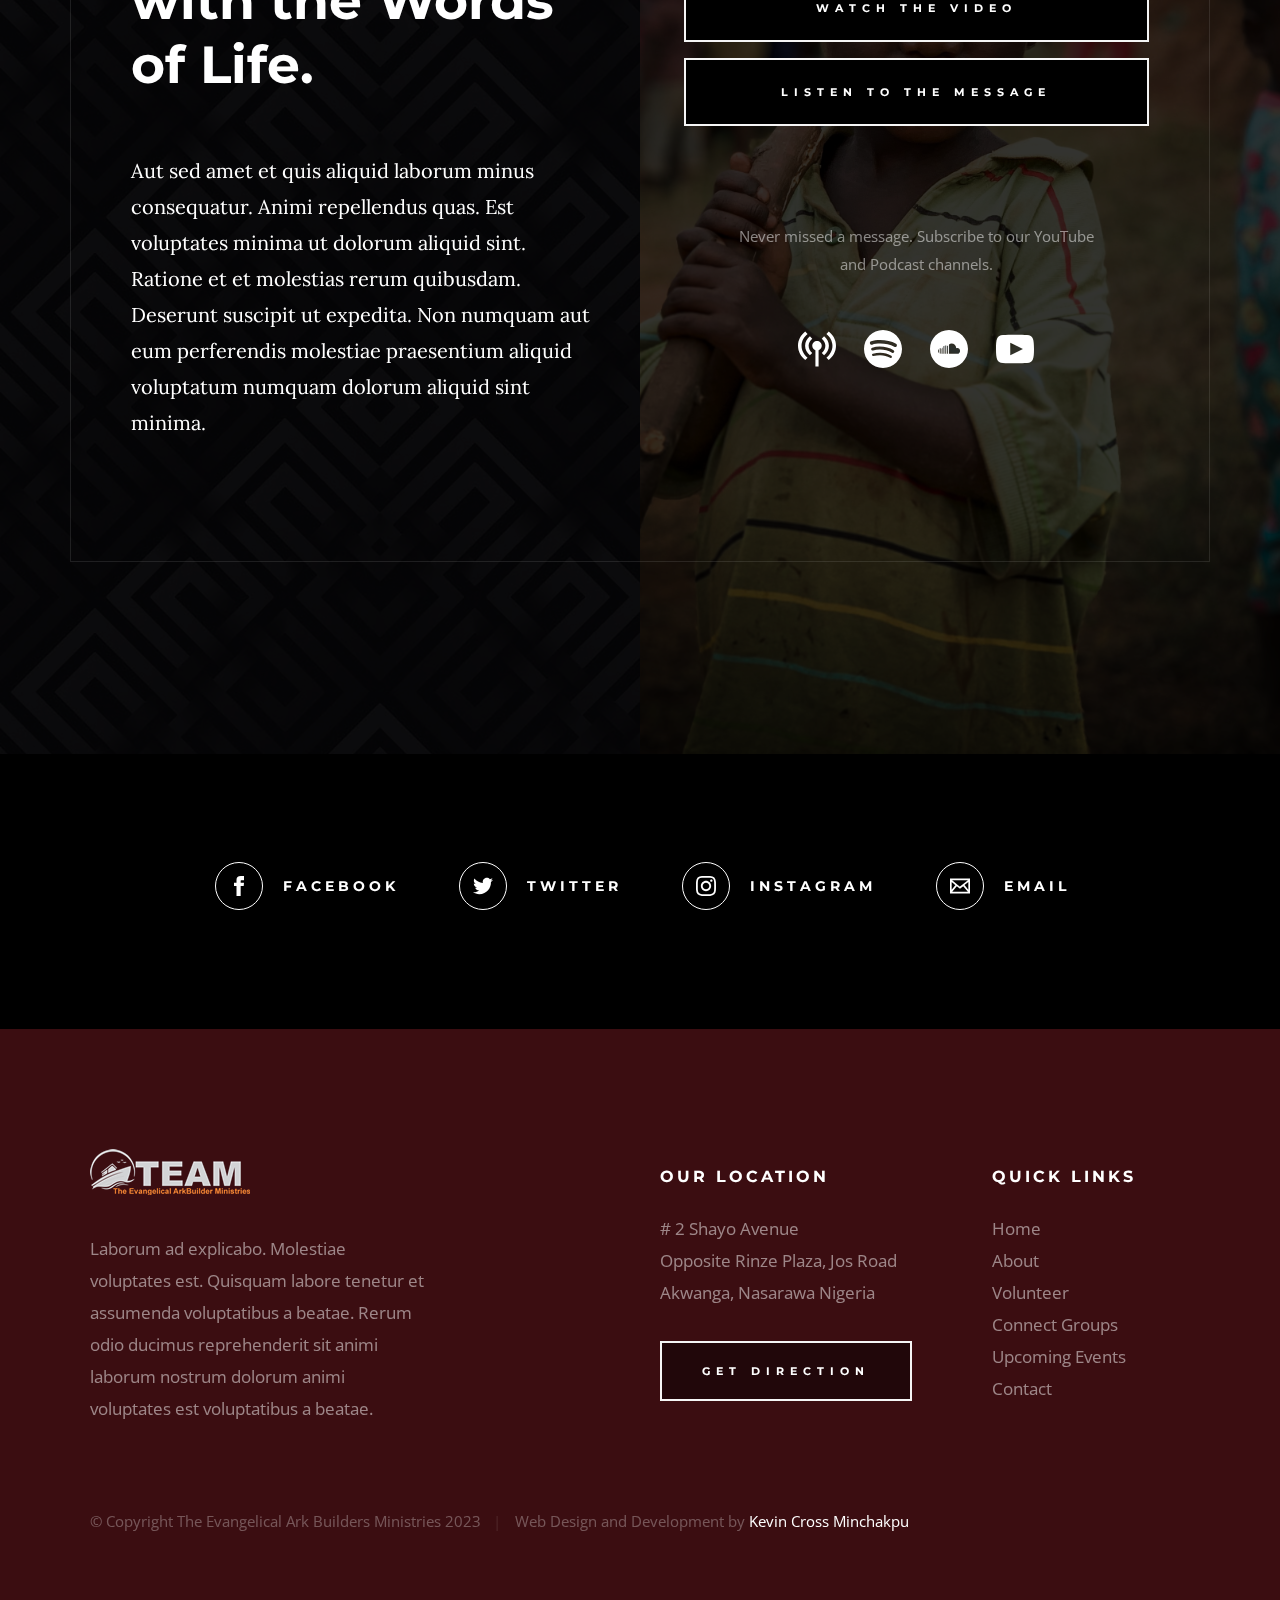
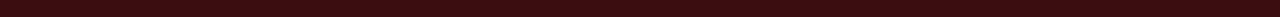
==== commit 54f01dd3: "commit" ====
--- a/index.html
+++ b/index.html
@@ -53,21 +53,18 @@
                 <img src="images/ark-logo.png" alt="Homepage">
             </a>
         </div>
-
         <nav class="header-nav-wrap">
             <ul class="header-nav">
                 <li class="current"><a href="index.html" title="Home">Home</a></li>
-                <li><a href="about.html" title="About Us">About Us</a></li>
-                <li><a href="about.html" title="Blog">Blog</a></li>
-                <li><a href="watch.html" title="Watch">Watch</a></li>
-                <li><a href="partnership.html" title="Partnership">Partnership</a></li>
-                <li><a href="pray.html" title="Pray">Pray</a></li>
-                <li><a href="onlinestore.html" title="Online Store">Online Store</a></li>
+                <li><a href="about.html" title="About">About</a>
+                 <li><a href="#" title="Explore">Explore</a></li>
+                <li><a href="watch.html" title="Watch">Watch Online</a></li>
                 <li><a href="events.html" title="Events">Events</a></li>
                 <li><a href="contact.html" title="Contact us">Contact</a></li>	
             </ul>
         </nav>
-
+    </div>
+        
         <a class="header-menu-toggle" href="#0"><span>Menu</span></a>
 
     </header> <!-- end s-header -->
@@ -75,7 +72,7 @@
 
     <!-- hero
     ================================================== -->
-    <section class="s-hero" data-parallax="scroll" data-image-src="images/hero-bg-3000.jpg" data-natural-width=3000 data-natural-height=2000 data-position-y=center>
+    <section class="s-hero" data-parallax="scroll" data-image-src="images/joy.jpg" data-natural-width=3000 data-natural-height=2000 data-position-y=center>
 
         <div class="hero-left-bar"></div>
 
@@ -218,7 +215,7 @@
 
             <div class="column events-list__item">
                 <h3 class="display-1 events-list__item-title">
-                    <a href="#0" title="">2019 Kids Church Camp.</a>
+                    <a href="#0" title="">2024 Children Church Camp.</a>
                 </h3>
                 <p>
                 Et consequatur nihil odio odit voluptatem qui. Dolores doloribus 
@@ -228,14 +225,14 @@
                 eius sint at quae est dolores. Beatae quo facere hic.
                 </p>
                 <ul class="events-list__meta">
-                    <li class="events-list__meta-date">Saturday, September 28, 2019</li>
+                    <li class="events-list__meta-date">Saturday, July 28, 2024</li>
                     <li class="events-list__meta-time">8:00AM - 5:30PM</li>
                     <li class="events-list__meta-location">1600 Amphitheatre Parkway, Mt. View</li>
                 </ul>
             </div> <!-- end events-list__item -->
             <div class="column events-list__item">
                 <h3 class="display-1 events-list__item-title">
-                    <a href="#0" title="">Prayer Meeting.</a>
+                    <a href="#0" title="">Prayer Fest.</a>
                 </h3>
                 <p>
                 Laborum distinctio minima doloribus reiciendis aut aliquid. 
@@ -245,7 +242,7 @@
                 porro dolores consequatur optio animi aut facere.
                 </p>
                 <ul class="events-list__meta">
-                    <li class="events-list__meta-date">Saturday, July 27, 2019</li>
+                    <li class="events-list__meta-date">Saturday, January 27, 2024</li>
                     <li class="events-list__meta-time">6:00PM - 8:30PM</li>
                     <li class="events-list__meta-location">1600 Amphitheatre Parkway, Mt. View</li>
                 </ul>
@@ -262,14 +259,14 @@
                 porro dolores consequatur optio animi aut facere.
                 </p>
                 <ul class="events-list__meta">
-                    <li class="events-list__meta-date">Friday, July 26, 2019</li>
+                    <li class="events-list__meta-date">Friday, July 26, 2024</li>
                     <li class="events-list__meta-time">5:00PM - 6:30PM</li>
                     <li class="events-list__meta-location">1600 Amphitheatre Parkway, Mt. View</li>
                 </ul>
             </div> <!-- end events-list__item -->
             <div class="column events-list__item">
                 <h3 class="display-1 events-list__item-title">
-                    <a href="#0" title="">Leadership Conference.</a>
+                    <a href="#0" title="">Young Ministers Conference.</a>
                 </h3>
                 <p>
                 Optio temporibus suscipit magnam. Consequatur doloribus sed. 
@@ -279,7 +276,7 @@
                 molestias nostrum.
                 </p>
                 <ul class="events-list__meta">
-                    <li class="events-list__meta-date">Sunday, July 28, 2019</li>
+                    <li class="events-list__meta-date">Sunday, July 28, 24</li>
                     <li class="events-list__meta-time">2:00PM - 5:30PM</li>
                     <li class="events-list__meta-location">1600 Amphitheatre Parkway, Mt. View</li>
                 </ul>
@@ -421,7 +418,7 @@
         <div class="row footer-bottom">
             <div class="column ss-copyright">
                 <span>© Copyright The Evangelical Ark Builders Ministries 2023</span> 
-                <span>Design by <a href="https://www.nine-estacks.com/">Kevin Cross Minchakpu</a></span>
+                <span>Web Design and Development by <a href="https://www.nine-estacks.com/">Kevin Cross Minchakpu</a></span>
             </div>
         </div> <!-- footer-bottom -->
 
--- a/css/main.css
+++ b/css/main.css
@@ -1778,7 +1778,7 @@
 /* -------------------------------------------------------------------
  * ## main navigation
  * ------------------------------------------------------------------- */
-.header-nav-wrap {
+ .header-nav-wrap {
   z-index: 101;
   position: absolute;
   right: 4.4rem;
@@ -1788,7 +1788,7 @@
 .header-nav {
   list-style: none;
   font-family: "Montserrat", sans-serif;
-  font-size: 1.2rem;
+  font-size: 1.5rem;
   line-height: 4.8rem;
   text-transform: uppercase;
   letter-spacing: .35rem;
@@ -1808,6 +1808,7 @@
   display: inline-block;
   margin: 0 .8rem;
 }
+
 
 /* ------------------------------------------------------------------- 
  * ## mobile menu toggle
@@ -2765,18 +2766,19 @@
   padding-bottom: 4.8rem;
   margin-top: 1.6rem;
   margin-bottom: 3.2rem;
-  border-bottom: 1px solid rgba(255, 255, 255, 0.1);
 }
 
 .series-content__buttons .btn {
   background-color: #000000;
   border-color: #000000;
+  border: 2px solid whitesmoke;
+
 }
 
 .series-content__buttons .btn:hover,
 .series-content__buttons .btn:focus {
   background-color: #ffffff;
-  border-color: #ffffff;
+  border: 2px solid orange;
   color: #000000;
 }
 
@@ -3400,18 +3402,11 @@
   margin-top: .6rem;
 }
 
-.church-staff__picture {
-  -webkit-flex: 0 0 8rem;
-  -ms-flex: 0 0 8rem;
-  flex: 0 0 8rem;
-  max-width: 8rem;
+.church-staff__picture img {
+  width: 200px;
   margin-right: 2rem;
-}
-
-.church-staff__picture img {
-  width: 8rem;
-  height: 8rem;
   border-radius: 50%;
+  border: 3px solid #444;
 }
 
 /* ------------------------------------------------------------------- 
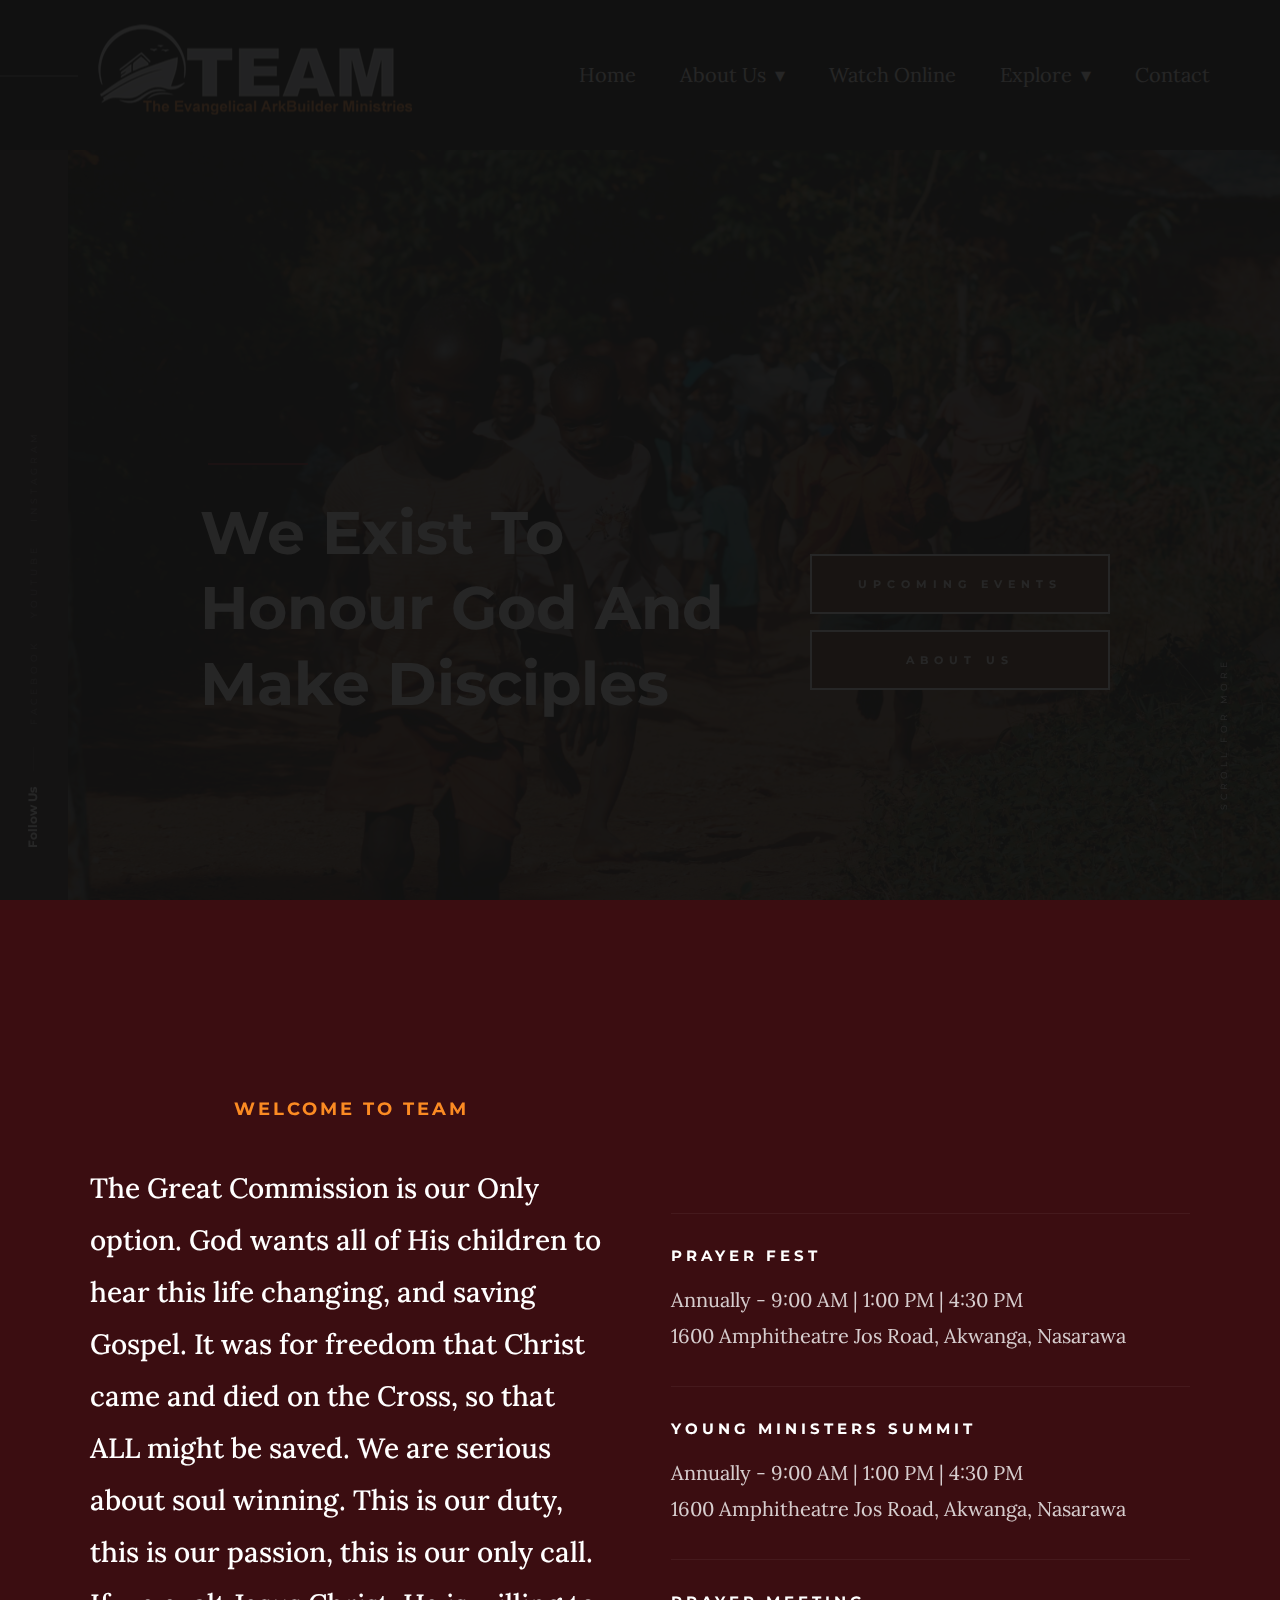
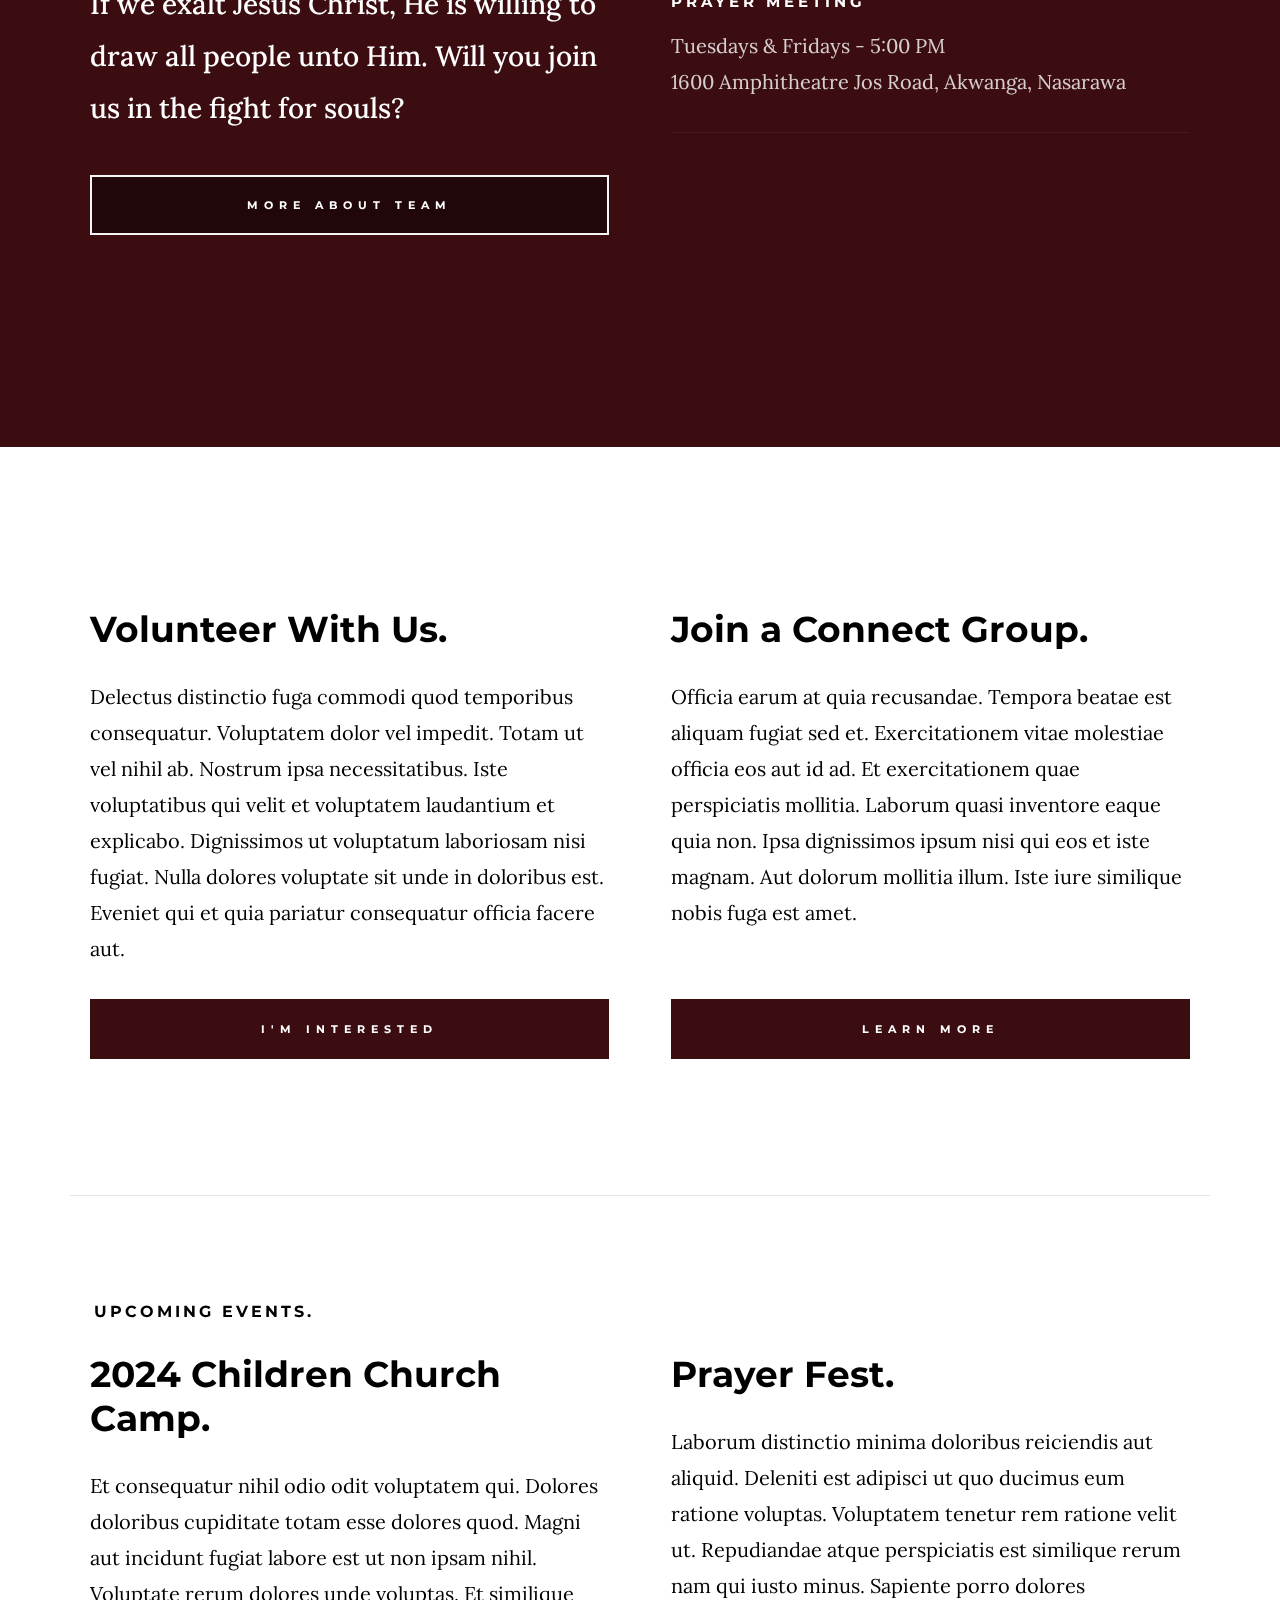
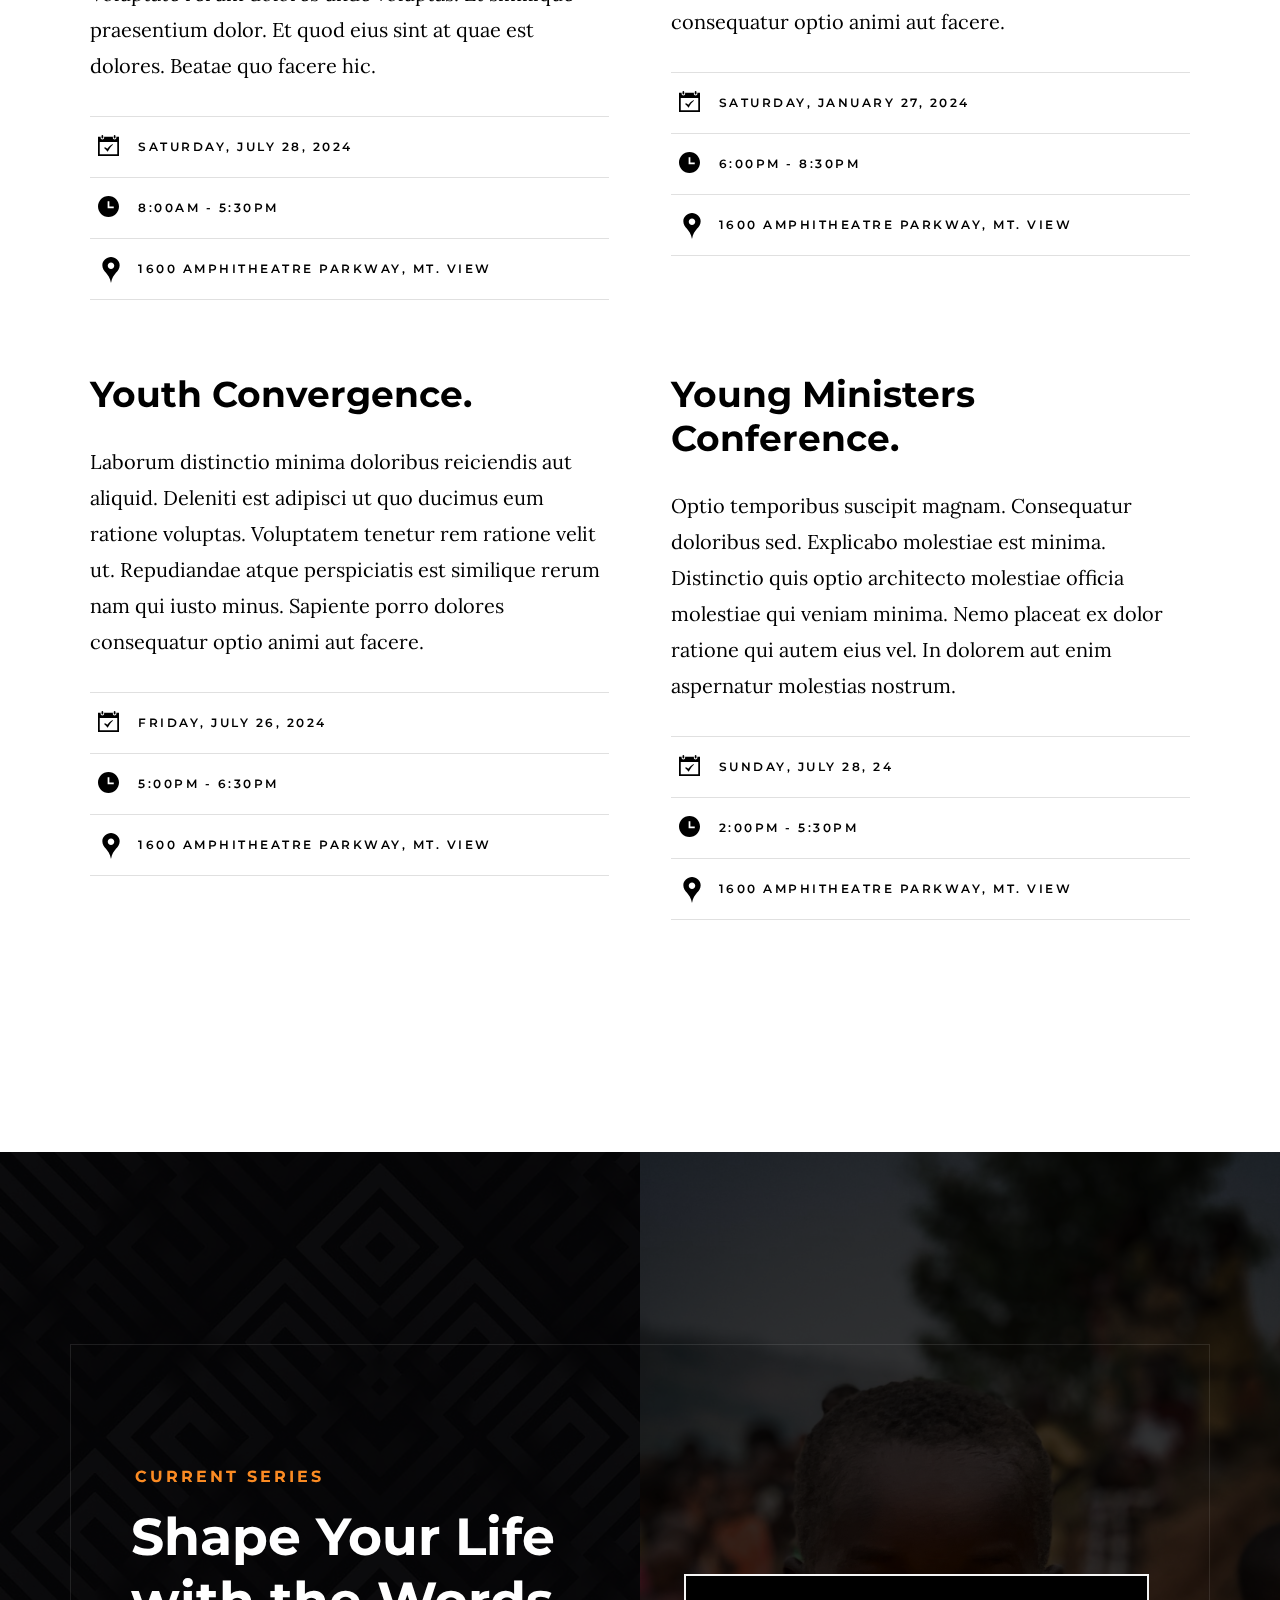
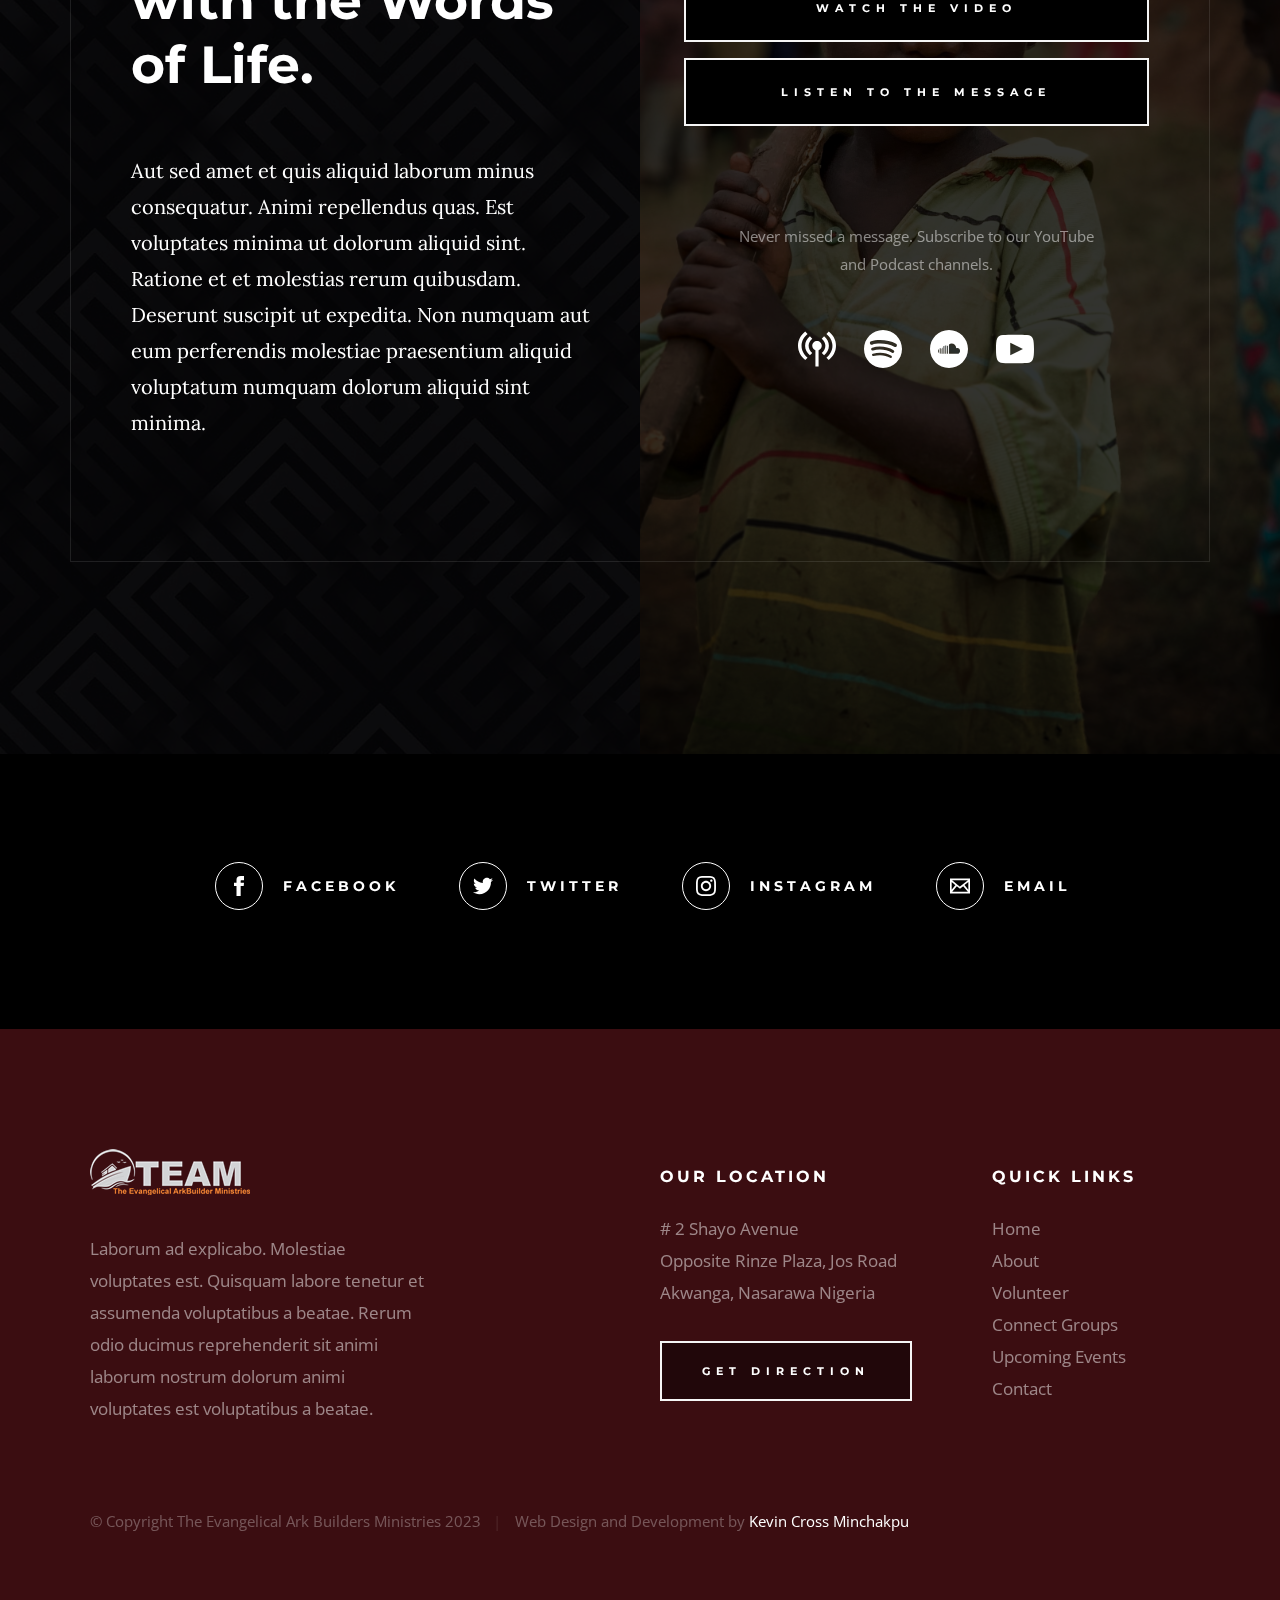
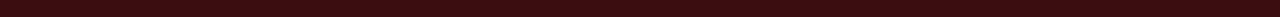
==== commit 71aa42e3: "commit" ====
--- a/index.html
+++ b/index.html
@@ -53,17 +53,38 @@
                 <img src="images/ark-logo.png" alt="Homepage">
             </a>
         </div>
-        <nav class="header-nav-wrap">
-            <ul class="header-nav">
-                <li class="current"><a href="index.html" title="Home">Home</a></li>
-                <li><a href="about.html" title="About">About</a>
-                 <li><a href="#" title="Explore">Explore</a></li>
-                <li><a href="watch.html" title="Watch">Watch Online</a></li>
-                <li><a href="events.html" title="Events">Events</a></li>
-                <li><a href="contact.html" title="Contact us">Contact</a></li>	
-            </ul>
-        </nav>
-    </div>
+<!-- Main Navigation
+    ================================================== -->
+    <nav>
+        <div class="nav-mobile">
+        <a id="nav-toggle" href="#!"><span></span></a>
+        </div>
+        <ul class="nav-list">
+        <li><a href="index.html">Home</a></li>
+        <li><a href="#!">About Us</a>
+        <ul class="nav-dropdown">
+        <li><a href="about.html">Who We Are</a></li>
+        <li><a href="whatwedo.html">What We Are</a></li>
+        <li><a href="#!">Pastor Shayo</a></li>
+        <li><a href="#!">Mrs. Shayo</a></li>
+        <li><a href="#!">Mission Statement</a></li>
+        <li><a href="#!">Belief Statement</a></li>
+        </ul>
+        </li>
+        <li><a href="#!">Watch Online</a></li>
+        <li><a href="#!">Explore</a>
+        <ul class="nav-dropdown">
+        <li><a href="#!">Shayo's Itinerary</a></li>
+        <li><a href="#!">Staff</a></li>
+        <li><a href="#!">Stream Services</a></li>
+        <li><a href="#!">Blog</a></li>
+        <li><a href="#!">Volunteer</a></li>
+        <li><a href="#!">FAQs</a></li>
+        </ul>
+        </li>
+        <li><a href="contact.html">Contact</a></li>
+        </ul>
+        </nav> <!-- end Main Navigation -->   
         
         <a class="header-menu-toggle" href="#0"><span>Menu</span></a>
 
--- a/css/main.css
+++ b/css/main.css
@@ -68,7 +68,7 @@
 a:hover,
 a:focus,
 a:active {
-  color: #037c82;
+  color: #cf910a;
 }
 
 a:hover,
@@ -1118,15 +1118,7 @@
 /** 
  * Stats Tab
  * ---------
- * markup:
- *
- * <ul class="stats-tabs">
- *    <li><a href="#">[value]<em>[name]</em></a></li>
- *  </ul>
- *
- * Extend this object into your markup.
- *
- * --------------------------------------------------------------------- */
+  --------------------------------------------------------------------- */
 .stats-tabs {
   padding: 0;
   margin: 3.2rem 0;
@@ -1168,147 +1160,6 @@
   color: #646464;
 }
 
-/* ------------------------------------------------------------------- 
- * ## skillbars
- * ------------------------------------------------------------------- */
-.skill-bars {
-  list-style: none;
-  margin: 6.8rem 0 3.2rem;
-}
-
-.skill-bars li {
-  height: .4rem;
-  background: #c3c3c3;
-  width: 100%;
-  margin-bottom: 6.8rem;
-  padding: 0;
-  position: relative;
-}
-
-.skill-bars li strong {
-  position: absolute;
-  left: 0;
-  top: -4rem;
-  font-family: "Montserrat", sans-serif;
-  font-weight: 700;
-  color: #000000;
-  text-transform: uppercase;
-  letter-spacing: .2rem;
-  font-size: 1.4rem;
-  line-height: 2.4rem;
-}
-
-.skill-bars li .progress {
-  background: #000000;
-  position: relative;
-  height: 100%;
-}
-
-.skill-bars li .progress span {
-  position: absolute;
-  right: 0;
-  top: -3.6rem;
-  display: block;
-  font-family: "Montserrat", sans-serif;
-  color: #ffffff;
-  font-size: 1.1rem;
-  line-height: 1;
-  background: #000000;
-  padding: .8rem .8rem;
-  border-radius: 3px;
-}
-
-.skill-bars li .progress span::after {
-  position: absolute;
-  left: 50%;
-  bottom: -10px;
-  margin-left: -5px;
-  width: 0;
-  height: 0;
-  border: 5px solid transparent;
-  border-top-color: #000000;
-  content: "";
-}
-
-.skill-bars li .percent5 {
-  width: 5%;
-}
-
-.skill-bars li .percent10 {
-  width: 10%;
-}
-
-.skill-bars li .percent15 {
-  width: 15%;
-}
-
-.skill-bars li .percent20 {
-  width: 20%;
-}
-
-.skill-bars li .percent25 {
-  width: 25%;
-}
-
-.skill-bars li .percent30 {
-  width: 30%;
-}
-
-.skill-bars li .percent35 {
-  width: 35%;
-}
-
-.skill-bars li .percent40 {
-  width: 40%;
-}
-
-.skill-bars li .percent45 {
-  width: 45%;
-}
-
-.skill-bars li .percent50 {
-  width: 50%;
-}
-
-.skill-bars li .percent55 {
-  width: 55%;
-}
-
-.skill-bars li .percent60 {
-  width: 60%;
-}
-
-.skill-bars li .percent65 {
-  width: 65%;
-}
-
-.skill-bars li .percent70 {
-  width: 70%;
-}
-
-.skill-bars li .percent75 {
-  width: 75%;
-}
-
-.skill-bars li .percent80 {
-  width: 80%;
-}
-
-.skill-bars li .percent85 {
-  width: 85%;
-}
-
-.skill-bars li .percent90 {
-  width: 90%;
-}
-
-.skill-bars li .percent95 {
-  width: 95%;
-}
-
-.skill-bars li .percent100 {
-  width: 100%;
-}
 
 /* ------------------------------------------------------------------- 
  * ## alert box
@@ -1728,7 +1579,7 @@
  * ------------------------------------------------------------------- */
 .s-header {
   z-index: 100;
-  height: 200px;
+  height: 150px;
   width: 100%;
   position: absolute;
   left: 0;
@@ -1748,7 +1599,7 @@
   transform: translate3d(0, -50%, 0);
   position: absolute;
   left: 11rem;
-  top: 30%;
+  top: 50%;
   
 }
 
@@ -1778,35 +1629,128 @@
 /* -------------------------------------------------------------------
  * ## main navigation
  * ------------------------------------------------------------------- */
- .header-nav-wrap {
-  z-index: 101;
-  position: absolute;
-  right: 4.4rem;
-  top: 100px;
-}
-
-.header-nav {
+ nav {
+  float: right;
+  margin-top: 50px;
+  margin-right: 50px;
+}
+nav ul {
   list-style: none;
-  font-family: "Montserrat", sans-serif;
-  font-size: 1.5rem;
-  line-height: 4.8rem;
-  text-transform: uppercase;
-  letter-spacing: .35rem;
+  margin: 0;
+  padding: 0;
+}
+nav ul li {
+  float: left;
+  position: relative;
+  background-color: #121212;
+  text-align: center;
+}
+nav ul li a {
+  display: block;
+  padding: 0 20px;
+  line-height: 50px;
   color: whitesmoke;
-}
-
-.header-nav a {
-  color: rgba(255, 255, 255, 0.8);
-}
-
-.header-nav a:hover,
-.header-nav a:focus {
-  color: #fb8b23;
-}
-
-.header-nav li {
-  display: inline-block;
-  margin: 0 .8rem;
+  text-decoration: none;
+}
+nav ul li a:hover {
+  
+  color: orange;
+}
+nav ul li a:not(:only-child):after {
+  padding-left: 4px;
+  content: ' ▾';
+}
+nav ul li ul li {
+  min-width: 200px;
+}
+nav ul li ul li a {
+  padding: 15px;
+  line-height: 20px;
+}
+
+.nav-dropdown {
+  position: absolute;
+  z-index: 1;
+  box-shadow: 0 3px 12px rgba(0, 0, 0, 0.15);
+  display: none;
+}
+
+.nav-mobile {
+  display: none;
+  position: absolute;
+  top: 0;
+  right: 0;
+  background: #fff;
+  height: 70px;
+  width: 70px;
+}
+
+@media only screen and (max-width: 800px) {
+  .nav-mobile {
+    display: block;
+  }
+
+  nav {
+    width: 100%;
+    padding: 70px 0 15px;
+  }
+  nav ul {
+    display: none;
+  }
+  nav ul li {
+    float: none;
+  }
+  nav ul li a {
+    padding: 15px;
+    line-height: 20px;
+  }
+  nav ul li ul li a {
+    padding-left: 30px;
+  }
+}
+#nav-toggle {
+  position: absolute;
+  left: 18px;
+  top: 22px;
+  cursor: pointer;
+  padding: 10px 35px 16px 0px;
+}
+#nav-toggle span,
+#nav-toggle span:before,
+#nav-toggle span:after {
+  cursor: pointer;
+  border-radius: 1px;
+  height: 5px;
+  width: 35px;
+  background: #463f3f;
+  position: absolute;
+  display: block;
+  content: '';
+  transition: all 300ms ease-in-out;
+}
+#nav-toggle span:before {
+  top: -10px;
+}
+#nav-toggle span:after {
+  bottom: -10px;
+}
+#nav-toggle.active span {
+  background-color: transparent;
+}
+#nav-toggle.active span:before, #nav-toggle.active span:after {
+  top: 0;
+}
+#nav-toggle.active span:before {
+  transform: rotate(45deg);
+}
+#nav-toggle.active span:after {
+  transform: rotate(-45deg);
+}
+
+@media screen and (min-width: 800px) {
+  .nav-list {
+    display: block !important;
+  }
 }
 
 
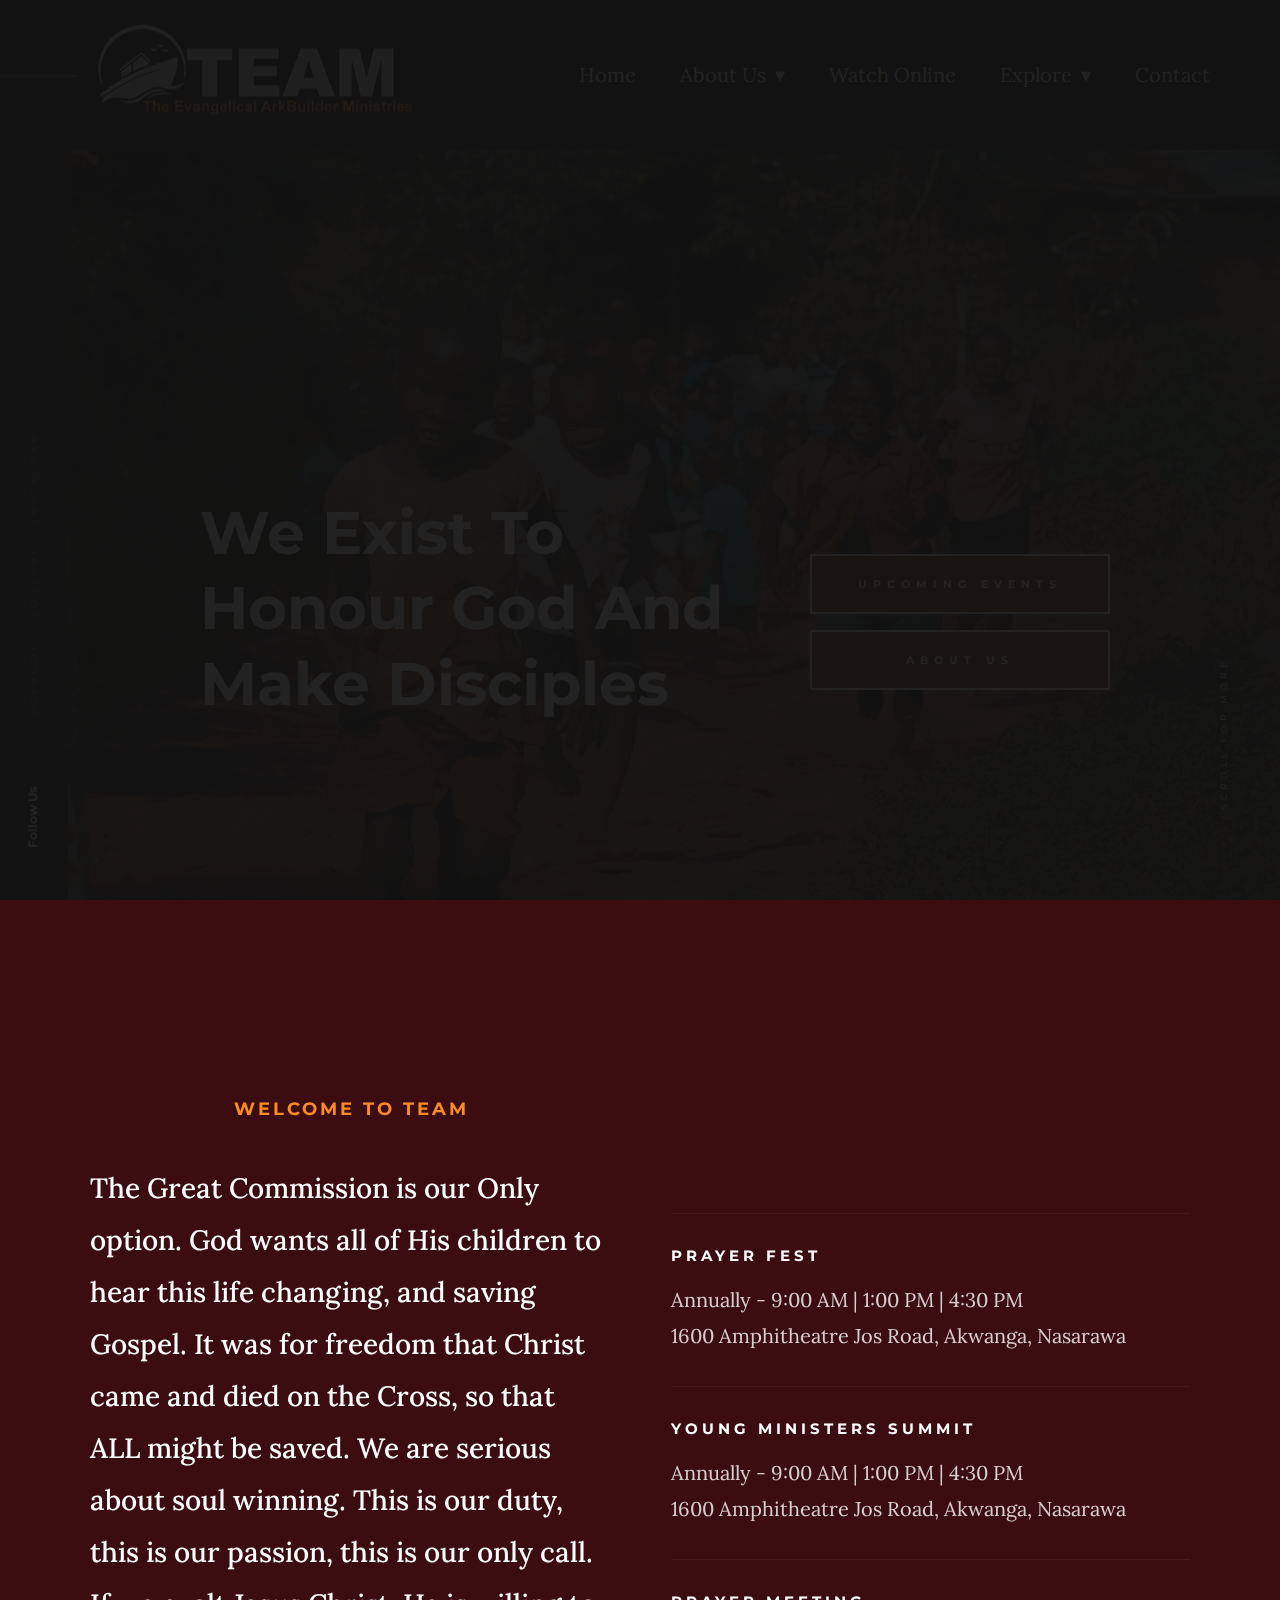
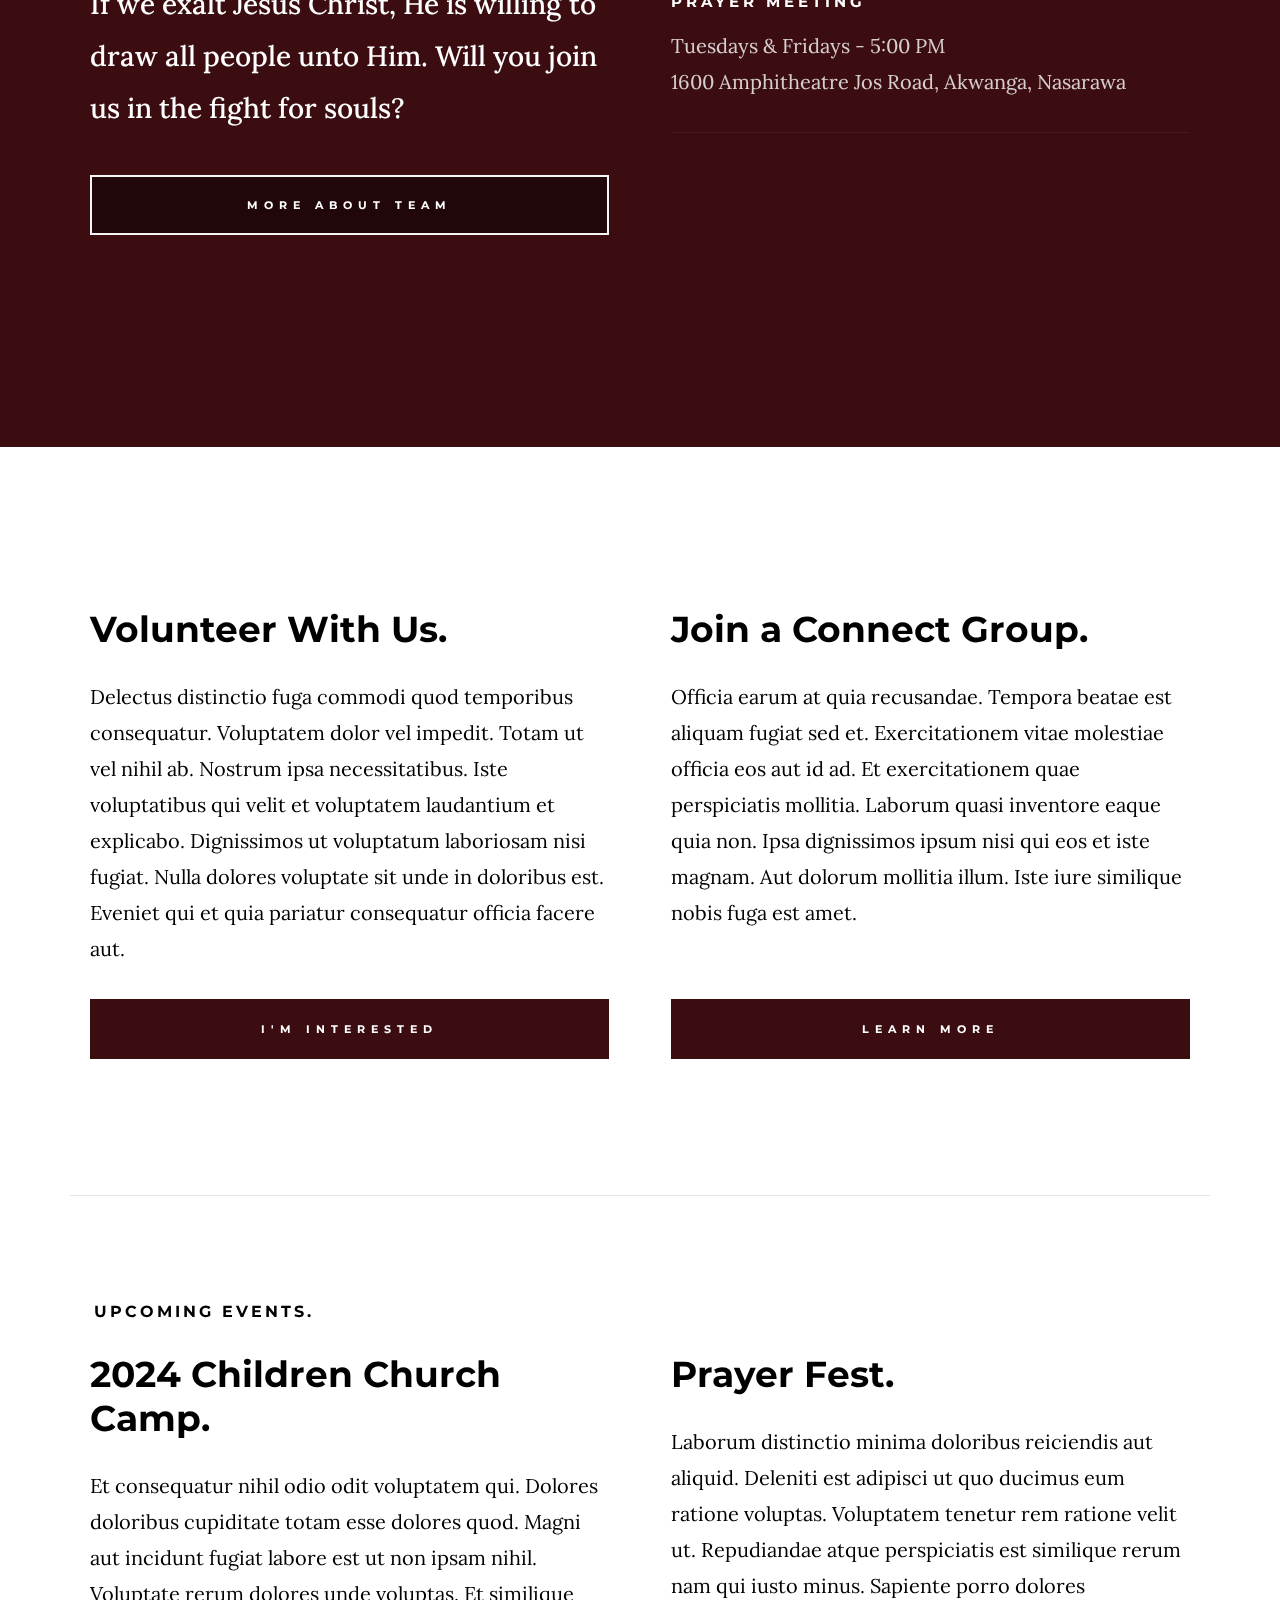
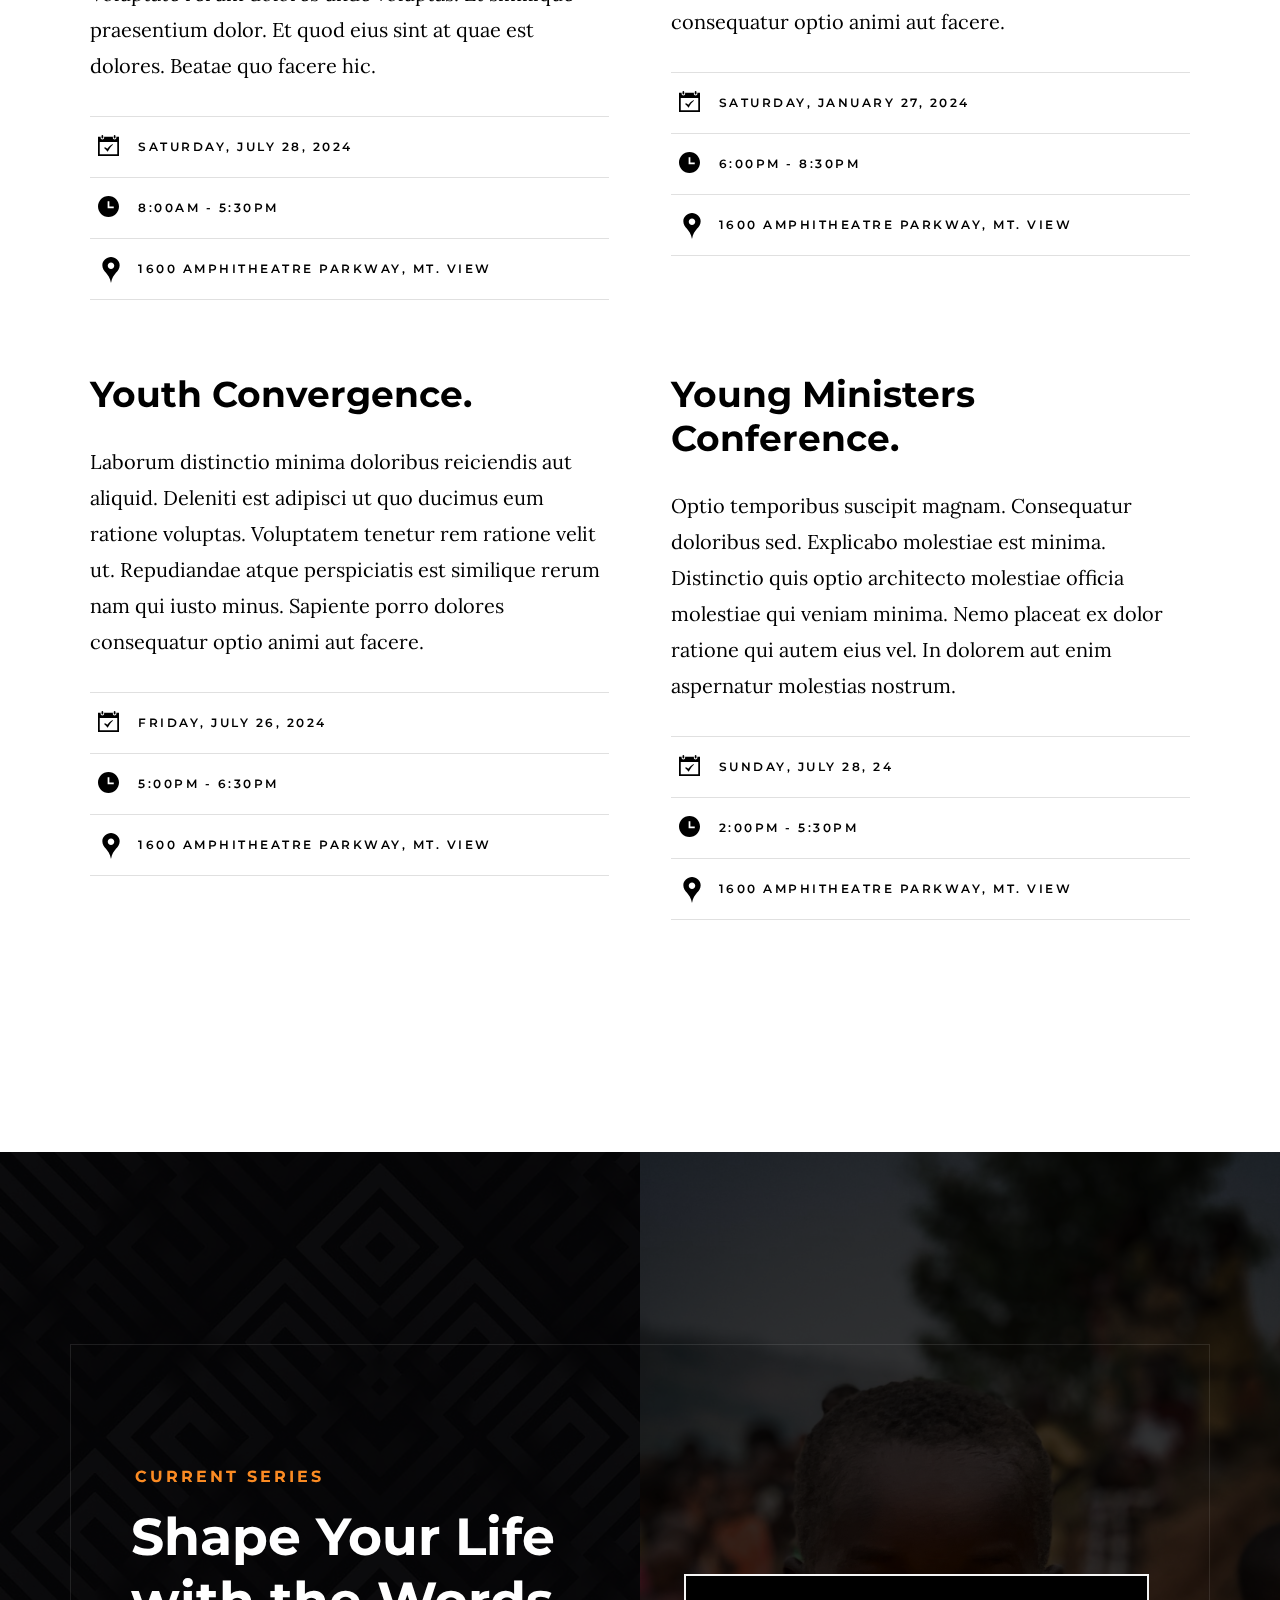
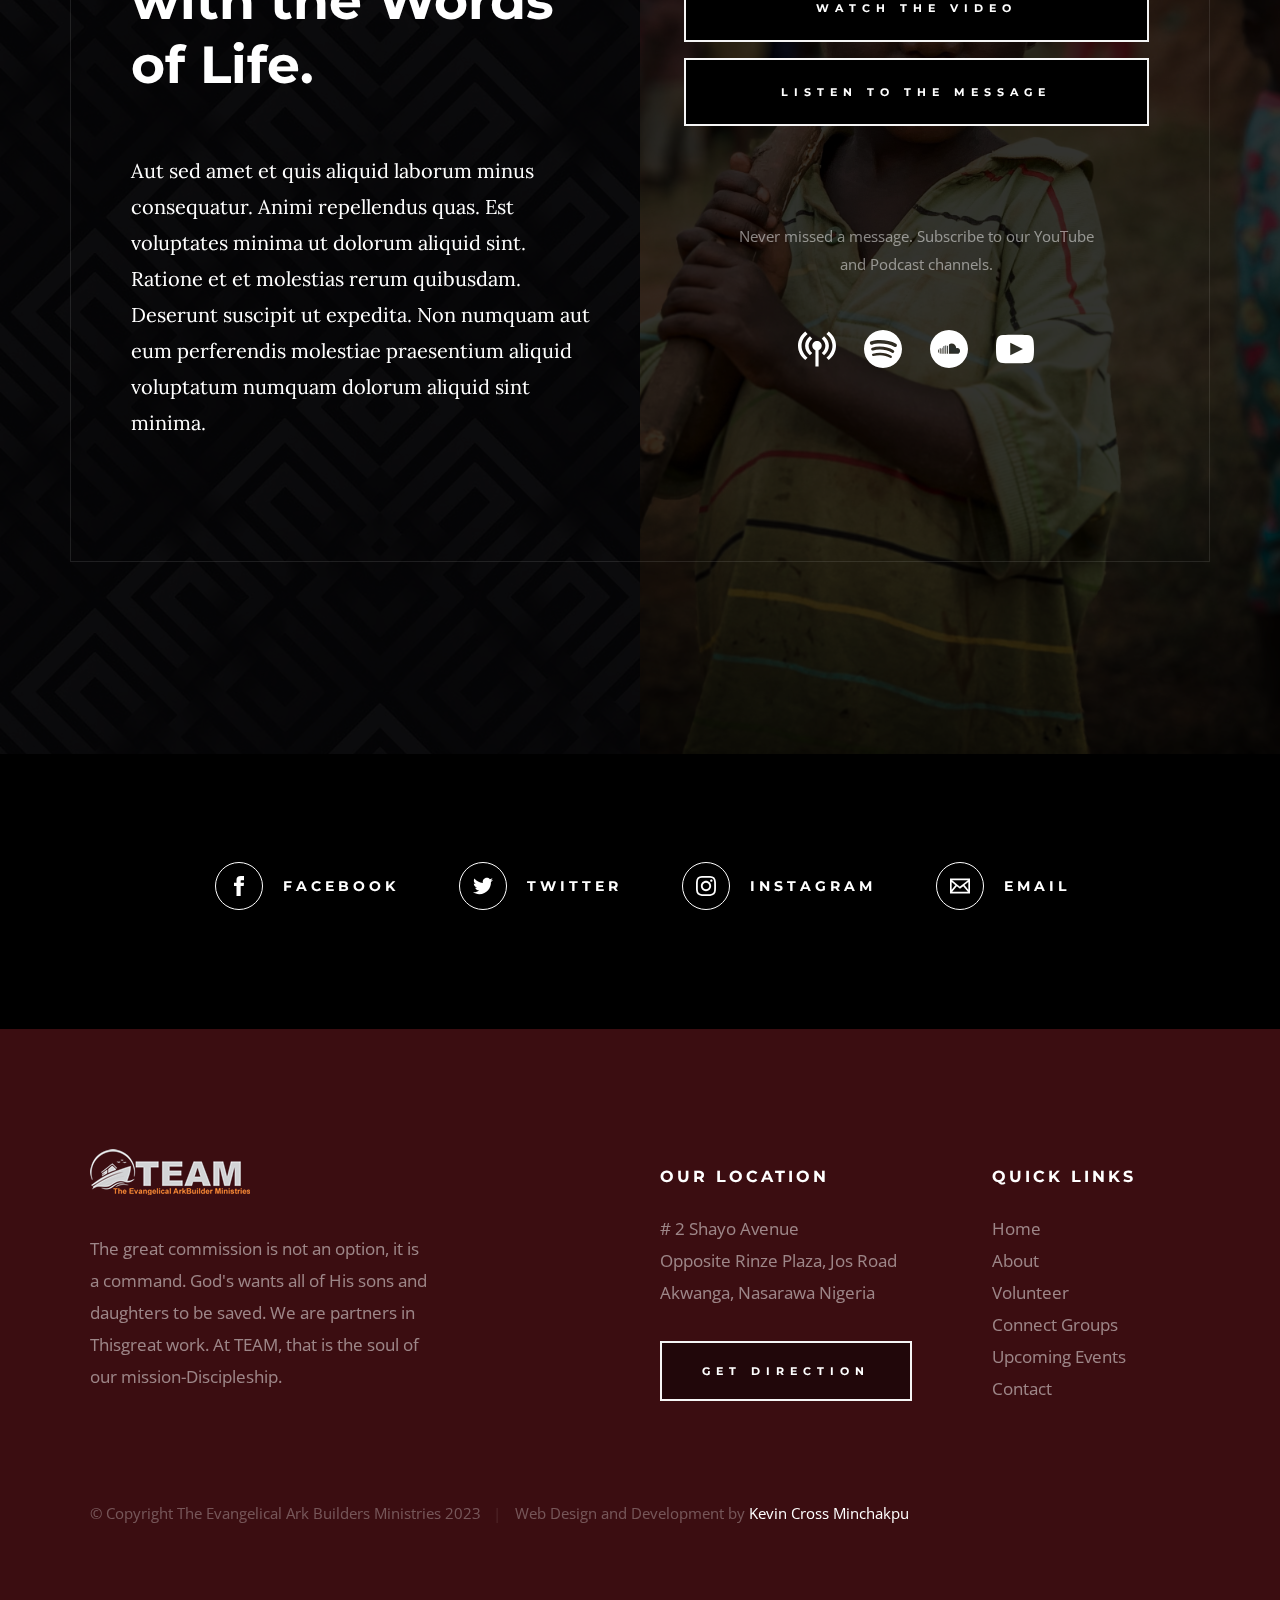
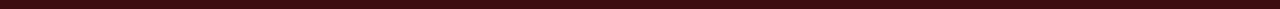
==== commit 640030f4: "commit" ====
--- a/index.html
+++ b/index.html
@@ -402,9 +402,9 @@
                     </a>
                 </div>  <!-- footer-logo -->
                 <p>
-                Laborum ad explicabo. Molestiae voluptates est. Quisquam labore tenetur 
-                et assumenda voluptatibus a beatae. Rerum odio ducimus reprehenderit 
-                sit animi laborum nostrum dolorum animi voluptates est voluptatibus a beatae. 
+                The great commission is not an option, it is a command. God's wants 
+                all of His sons and daughters to be saved. We are partners in Thisgreat 
+                work. At TEAM, that is the soul of our mission-Discipleship. 
                 </p>
             </div>
             <div class="column large-half tab-full">
